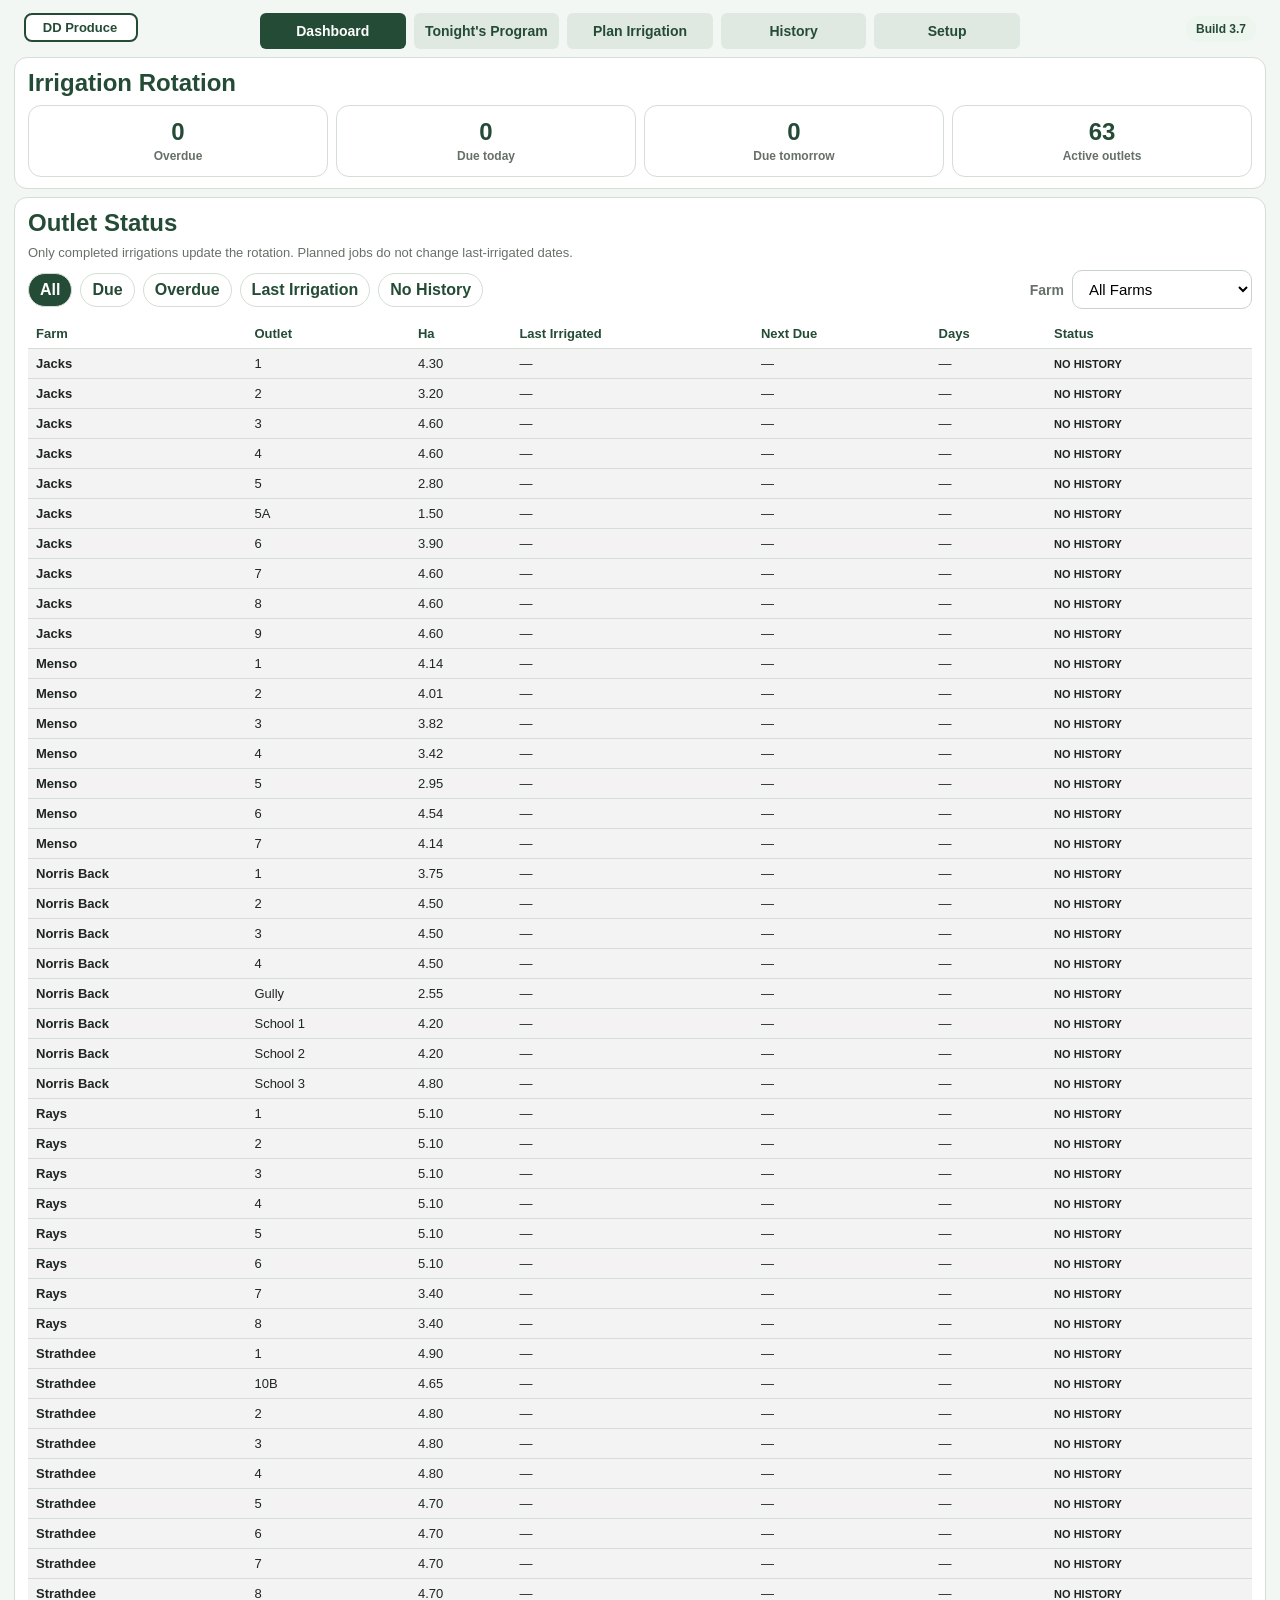
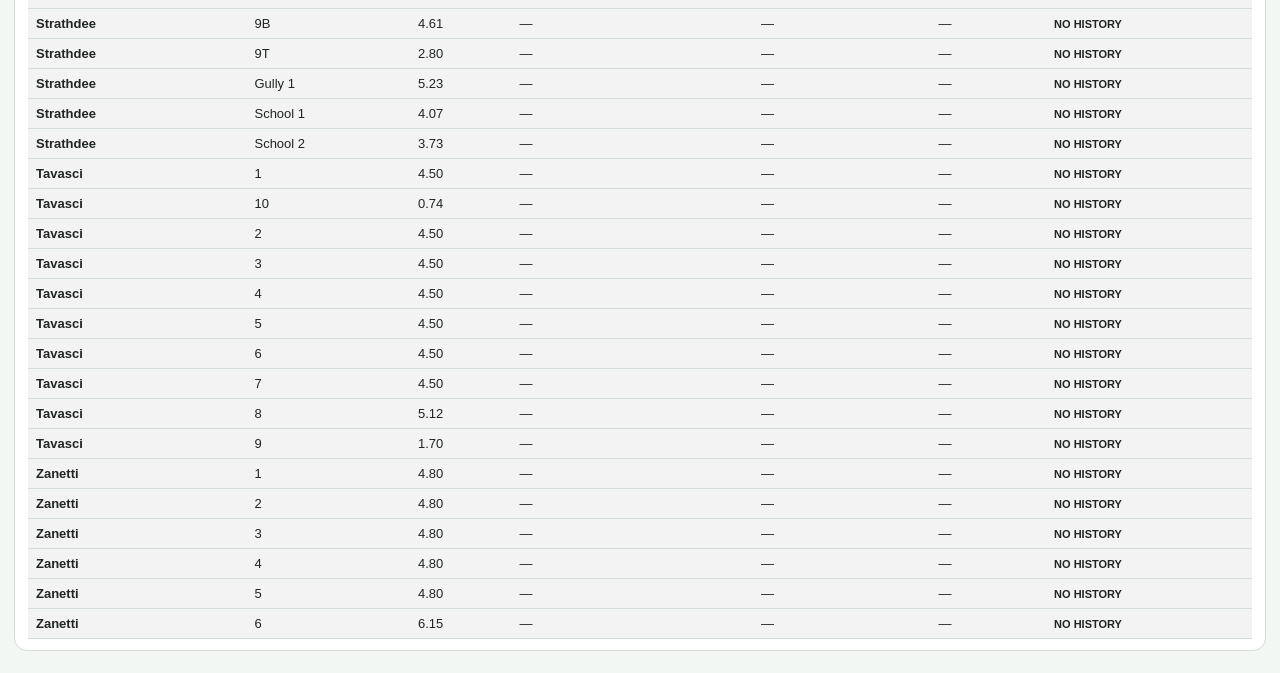
==== index.html @ 5bd76f07 "Add files via upload" ====
<!doctype html>
<html lang="en">
<head>
<!-- UI Branding Polish — Pass 1 -->
<meta charset="utf-8">
<meta name="viewport" content="width=device-width,initial-scale=1,viewport-fit=cover">
<meta name="theme-color" content="#244B35">
<title>Irrigation & Fertigation Planner</title>
<link rel="stylesheet" href="styles.css?v=3.7">


<style id="rapidIntegrationBuild1">
#new.rapidIntegrationPage > :not(.rapidIntegrationShell){display:none!important}
.rapidIntegrationShell{display:block!important}
.rapidIntegrationHead{display:flex;justify-content:space-between;align-items:center;gap:12px;margin:0 0 10px;padding:12px 16px;background:#fff;border:1px solid #d7e1da;border-radius:14px}
.rapidIntegrationHead h2{margin:0;color:#244b35}.rapidIntegrationHead p{margin:3px 0 0;color:#66766d;font-size:13px}.rapidIntegrationHead span{white-space:nowrap;background:#edf5ef;color:#244b35;border-radius:999px;padding:7px 10px;font-size:12px;font-weight:800}
.rapidPlannerFrame{display:block;width:100%;height:1800px;border:0;border-radius:14px;background:#f5f7f5}
@media(max-width:700px){.rapidIntegrationHead{align-items:flex-start;flex-direction:column}.rapidPlannerFrame{height:2200px}}
</style>
</head>
<body>
<div class="app">
<section class="hero"><div class="heroBrand"><div class="brandLogoSlot" aria-label="DD Produce branding"><span>DD Produce</span></div><div class="heroCopy"><h1>Irrigation & Fertigation Planner</h1><p>Plan irrigation and fertigation, calculate whole-minute injector runtimes and linked preflows, prepare mixed fertilizer vats, then enter the program into AquaLink.</p></div></div><div class="headerTools"><div class="headerBuildBadge">Build 3.7</div></div><div class="status"><span id="network" class="pill on">● Online</span><span class="pill local">Plans and records save locally first</span></div></section>
<nav class="tabs"><button class="active" data-page="dashboard">Dashboard</button><button data-page="tonight">Tonight's Program</button><button data-page="new">Plan Irrigation</button><button data-page="history">History</button><button data-page="setup">Setup</button></nav>

<section id="dashboard" class="page active"><div class="card"><h2>Irrigation Rotation</h2><div id="stats" class="stats"></div></div><div class="card"><h2>Outlet Status</h2><div class="muted" style="margin-bottom:10px">Only completed irrigations update the rotation. Planned jobs do not change last-irrigated dates.</div><div class="statusFilterBar"><div class="statusFilters" id="statusFilters"><button data-filter="all" class="active">All</button><button data-filter="due">Due</button><button data-filter="overdue">Overdue</button><button data-filter="last">Last Irrigation</button><button data-filter="none">No History</button></div><div class="farmFilter"><label for="statusFarmFilter">Farm</label><select id="statusFarmFilter"><option value="all">All Farms</option></select></div></div><div class="compactWrap"><table class="compactTable"><thead id="statusHead"><tr><th>Farm</th><th>Outlet</th><th>Ha</th><th>Last Irrigated</th><th>Next Due</th><th>Days</th><th>Status</th></tr></thead><tbody id="statusBody"></tbody></table></div></div></section>

<section id="tonight" class="page"><div class="card"><div class="planHeader"><div><h2>Night Irrigation Plan</h2><div class="muted">The first job defaults to 6:00 PM. Later jobs on the same pump system are suggested after the previous job finishes.</div></div><div><label>Night plan date</label><input id="planViewDate" type="date"></div></div></div>
<div class="card">
  <h2>Night Programs</h2>
  <div class="muted">Jobs saved as part of the same farm program are grouped here in the order you planned them.</div>
  <div id="programList" class="programList"></div>
</div>
<div class="card"><h2>Injection Product / Vat Summary</h2><div id="fertSummary" class="fertSummary"></div></div><div class="card fieldInstructionsCard"><div class="fieldInstructionsHead"><div><h2>Field Staff Fertilizer Instructions</h2><p class="muted">Simple product quantities for mixing and pump-site preparation. Copy and paste into a text message.</p></div><button id="copyFieldInstructions" class="primary">Copy Fertilizer Instructions</button></div><pre id="fieldInstructionsText" class="fieldInstructionsText"></pre></div><div class="card"><h2>AquaLink Programming View</h2><p class="muted">Copy each job into AquaLink. Injectors are shown in the sequence selected for that job, with the final whole-minute Runtime and Preflow values.</p><div class="btns"><button id="copyProgram" class="secondary">Copy Programming Summary</button><button id="viewProgramTime" class="primary">View by Time</button><button id="viewProgramFarm" class="secondary">View by Farm</button></div><div id="programBody"></div></div><div class="card"><h2>Planned Jobs</h2><div id="planCards" class="planCards"></div></div></section>

<section id="new" class="page rapidIntegrationPage">
<div class="rapidIntegrationShell">
  <iframe class="rapidPlannerFrame" src="quick-planner.html?v=3.7" title="Rapid Planner"></iframe>
</div>
<div class="programBanner" id="programBanner">
  <div class="programTop">
    <div>
      <div class="programTitle">Night Irrigation & Fertigation Program <span class="testBadge">TEST</span></div>
      <div class="programMeta" id="programStatusText">Build the irrigation and fertigation jobs first, then save the whole program to Tonight's Program.</div>
    </div>
    <span class="programPill" id="programStepPill">No active program</span>
  </div>

  <div class="grid" style="margin-top:10px">
    <div>
      <label>Program name</label>
      <input id="programName" placeholder="Example: Jacks Night Program">
    </div>
  </div>

  <div class="btns">
    <button type="button" id="startProgram">Start New Program</button>
    <button type="button" id="saveNightProgram" class="primary">Save Night Plan</button>
    <button type="button" id="cancelProgram" class="secondary">Cancel Program</button>
  </div>

  <div id="draftShiftList" class="draftShiftList"></div>
</div>
<div id="editBanner" class="editBanner">Editing an existing planned job. Save Changes updates the same job and does not affect rotation until Mark Complete.</div><div class="card newPlanCard"><h2 id="formTitle">New Irrigation Plan</h2><div class="grid jobBasicsGrid"><div><label>Night plan date</label><input id="nightDate" type="date"></div><div><label>Actual start date</label><input id="date" type="date"></div><div><label>Farm</label><select id="farm"></select></div><div class="durationField"><label>Irrigation duration</label><input id="duration" type="hidden" value="4"><div class="durationControl" aria-label="Irrigation duration"><button type="button" class="durationStep" data-duration-min="-30">−30</button><button type="button" class="durationStep" data-duration-min="-15">−15</button><select id="durationPicker" class="durationPicker" aria-label="Select irrigation duration"><option value="1">1:00</option><option value="1.25">1:15</option><option value="1.5">1:30</option><option value="1.75">1:45</option><option value="2">2:00</option><option value="2.25">2:15</option><option value="2.5">2:30</option><option value="2.75">2:45</option><option value="3">3:00</option><option value="3.25">3:15</option><option value="3.5">3:30</option><option value="3.75">3:45</option><option value="4" selected>4:00</option><option value="4.25">4:15</option><option value="4.5">4:30</option><option value="4.75">4:45</option><option value="5">5:00</option><option value="5.25">5:15</option><option value="5.5">5:30</option><option value="5.75">5:45</option><option value="6">6:00</option><option value="6.25">6:15</option><option value="6.5">6:30</option><option value="6.75">6:45</option><option value="7">7:00</option><option value="7.25">7:15</option><option value="7.5">7:30</option><option value="7.75">7:45</option><option value="8">8:00</option></select><button type="button" class="durationStep" data-duration-min="15">+15</button><button type="button" class="durationStep" data-duration-min="30">+30</button></div></div>
<div><label>Job type</label><select id="shiftMode"><option value="water">Water Only</option><option value="fertigation">Fertigation</option></select></div>
<div class="full"><label>Pumps selected for this job</label><div class="inlineField"><input id="shiftPumps" placeholder="Example: Jacks Field Pump, Jacks Shed Pump"><button type="button" class="secondary smallbtn" id="usePumpRule">Use saved pump rule</button></div><div class="fieldHelp">Enter the pumps exactly as you intend to select them in AquaLink. Water-only jobs may use multiple pumps.</div></div>
<div class="full"><label>Pump start time</label><div class="timePicker compactTimePicker"><input id="startTime" type="hidden"><button type="button" data-min="-60">−1 hr</button><button type="button" data-min="-15">−15</button><button type="button" id="useSuggested" class="suggest timeCentre"><span id="timeDisplay" class="timeDisplay">6:00 PM</span><span id="timeHint" class="timeHint">Suggested start</span></button><button type="button" data-min="15">+15</button><button type="button" data-min="60">+1 hr</button></div></div><div class="full card hidden compactVatWorkflow" id="vatRequirementCard">
  <div class="vatQuestionRow">
    <div><h2>Prepared Vat</h2><div class="fieldHelp">Prepare the vat first, then choose the outlets for each fertigation job below.</div></div>
    <div><label>Prepare a vat?</label><select id="vatRequired"><option value="no">No — direct injection</option><option value="yes">Yes — prepare a mixed vat</option></select></div>
  </div>
  <div id="preparedVatStatus" class="summary preparedVatCompact">No prepared vat selected.</div>
  <div id="vatPreparePanel" class="inlineVatMix hidden"><div class="inlineVatHead"><h3>Prepare Vat Mix</h3><div class="muted">Choose the product and every outlet this vat is being prepared for.</div></div>
    <div class="vatPrepareGrid"><div><label>Mixed product</label><select id="mixProduct"></select></div><div><label id="mixRateLabel">Rate (kg/ha)</label><input id="mixRate" type="number" min="0" step="0.1" value="40"></div><div><label>Vat volume (L)</label><input id="mixVolume" type="number" min="1" step="1" value="1500"></div><div><label>Vat name</label><input id="mixBatchName" placeholder="Example: Jacks Calcium Nitrate Vat"></div><div><label>Injector</label><select id="mixInjector"></select></div></div>
    <div class="vatOutletRow"><label>Outlets this vat is prepared for</label><div id="mixOutlets" class="mixOutlets"></div></div><div id="mixSummary" class="vatCalc"></div>
    <div class="btns"><button type="button" id="applyMixToShift" class="primary">Prepare This Vat</button></div>
  </div>
</div>
<div class="full jobOutletSection"><div id="jobOutletHeading" class="jobOutletHeading">Choose outlets to fertigate</div><div id="jobOutletHelp" class="fieldHelp jobOutletHelp">Select the outlets to include in this fertigation job.</div><div id="outlets" class="outlets"></div></div>
<div class="full shiftOptionBox">
  <label class="checkLine"><input id="useIndividualValveRuntimes" type="checkbox"> Use Individual Valve Runtimes</label>
  <div class="fieldHelp">Normally each selected outlet uses the full job runtime. Turn this on when AquaLink uses individual valve runtimes.</div>
  <div id="individualValveRuntimes" class="individualValveRuntimes hidden"></div>
</div>
<div class="full"><div class="areaActionRow"><div id="areaSummary" class="summary">Selected area: 0.00 ha</div><button type="button" id="savePlanNearOutlets" class="primary">Add Job to Program</button></div></div><div><label>Shared pump system</label><input id="pumpSystem" readonly></div><div><label>Required pumps from saved rule</label><input id="requiredPumps" readonly></div><div><label>Calculated finish</label><input id="finishDisplay" readonly></div><div><label>AquaLink set runtime</label><input id="setRuntimeDisplay" readonly></div><div class="full"><div class="note blue">Planned jobs do not update Last Irrigated. Only Mark Complete changes the rotation.</div></div></div></div>
<div class="hidden" id="fertigationTimingCard"><div id="fertTimingResult"></div></div>
<div id="waterOnlyInjectionNote" class="card waterOnlyInjectionCard hidden">
  <h2>Injection Programming</h2>
  <div class="irrigationOnlyNote"><strong>Water Only job:</strong> no fertilizer, vat, injector runtime or preflow information will be saved for this job.</div>
</div>


<div class="card" id="injectionProgrammingCard"><div class="injectionHeadingRow"><div><h2>Injection Programming</h2><div class="muted">AquaLink format — copy Runtime and Pre/FL directly.</div></div><button type="button" id="calculateFertTiming" class="secondary compactPreflowButton">Recalculate Pre/FL</button></div><div id="currentAquaSummary" class="currentAquaSummary"></div>
<details class="injectionEditDetails"><summary>Edit injection programming</summary><div class="irrigationModeBar"><div><div id="injectionModeText" class="modeText">Fertigation</div><div id="injectionMemoryText" class="muted">Last saved fertigation setup will be remembered for this farm.</div></div><button id="irrigationOnlyBtn" type="button" class="irrigationOnlyBtn">Irrigation Only</button></div><div id="irrigationOnlyNote" class="irrigationOnlyNote hidden">Irrigation only for this job — no fertilizer or injector programming will be saved. Your last saved fertigation setup remains remembered for the next irrigation.</div><div id="injectors" class="injectors"></div></details></div>
<div class="card compactJobActions"><label>Notes</label><textarea id="notes" placeholder="Optional notes — for example an AquaLink shift reference, product mixing note or irrigation detail."></textarea><div class="btns"><button id="savePlan" class="primary">Add Job to Program</button><button id="cancelEdit" class="secondary hidden">Cancel Edit</button><button id="clearForm" class="secondary">Clear Job</button></div></div>
<div class="card currentNightPanel" id="currentNightPanel">
  <div class="currentNightHead"><div><h2>Current Night Program</h2><div class="muted" id="currentNightMeta">Start a program to build tonight’s job list.</div></div><div class="currentNightProgramActions"><button type="button" id="cancelProgramBottom" class="secondary">Cancel Whole Program</button><button type="button" id="saveNightProgramBottom" class="primary">Finish &amp; Save Whole Program</button></div></div>
  <div id="currentNightProgramList" class="currentNightProgramList"><div class="empty">No jobs added yet.</div></div>
</div></section>

<section id="history" class="page"><div class="card">
<div class="historyHeader"><div><h2>Completed Irrigation History</h2><div class="muted">Filter the records you need, then tap Details for pumps and fertigation information.</div></div></div>
<div class="historyFilterBar">
 <div><label>Farm</label><select id="historyFarmFilter"><option value="all">All Farms</option></select></div>
 <div class="historyOutletFilter"><label>Outlets</label><details id="historyOutletPicker"><summary id="historyOutletSummary">All Outlets</summary><div id="historyOutletChoices" class="historyOutletChoices"></div></details></div>
 <div><label>Date</label><select id="historyDateFilter"><option value="all">All Dates</option><option value="today">Today</option><option value="7">Last 7 days</option><option value="30">Last 30 days</option><option value="custom">Custom range</option></select></div>
 <div><label>Type</label><select id="historyTypeFilter"><option value="all">All Types</option><option value="irrigation">Irrigation Only</option><option value="fertigation">Fertigation</option></select></div>
 <div><label>Product</label><select id="historyProductFilter"><option value="all">All Products</option></select></div>
 <div><label>Sort</label><select id="historySort"><option value="newest">Newest first</option><option value="oldest">Oldest first</option><option value="farm">Farm → Outlet</option><option value="outlet">Outlet → Date</option></select></div>
</div>
<div id="historyCustomDates" class="historyCustomDates hidden"><div><label>From</label><input id="historyDateFrom" type="date"></div><div><label>To</label><input id="historyDateTo" type="date"></div></div>
<div class="historyActionRow"><div id="historyCount" class="muted"></div><div class="btns"><button id="exportCsv" class="secondary">Export Spreadsheet CSV</button><button id="clearHistory" class="danger">Clear History</button></div></div>
<div class="history compactHistory"><table><thead><tr><th>Date</th><th>Start</th><th>Farm</th><th>Outlets</th><th>Ha</th><th>Runtime</th><th>Type</th><th></th></tr></thead><tbody id="historyBody"></tbody></table></div>
</div></section>

<section id="setup" class="page">
<div class="card"><h2>Injection Product Library</h2><p class="muted">Save how each product is applied. Products marked Prepared vat mix automatically appear in the Prepare Vat Mix product list. The preferred unit can be kg/ha or L/ha. Bag size is optional for kg/ha products such as Calcium Nitrate.</p><div class="libraryAdd"><div><label>Product name</label><input id="newProduct" placeholder="Example: Cal 40"></div><div><label>Application method</label><select id="newProductMethod"><option value="mixed">Prepared vat mix</option><option value="direct">Direct injection</option></select></div><div><label>Preferred unit</label><select id="newProductUnit"><option value="kg/ha">kg/ha</option><option value="L/ha">L/ha</option></select></div><button id="addProduct" class="secondary">Add Product</button></div><div id="productList" class="libraryList"></div></div>
<div class="card"><h2>Injector / Injection Point Setup</h2><p class="muted">Each site has four editable injection points. Keep the names that match AquaLink and enter the calibrated flow rate.</p><div id="injectorSetup"></div></div>
<div class="card"><h2>Pump Setup</h2><p class="muted">Save the pumps available at each farm. Mark the pump that has the fertilizer injection equipment. Fertigation jobs will automatically use the available pump marked for fertigation.</p><div class="ruleAdd"><div><label>Farm</label><select id="pumpSetupFarm"></select></div><div><label>Pump name</label><input id="newPumpName" placeholder="Example: Jacks Shed Pump"></div><div><label><input id="newPumpFertigation" type="checkbox"> Has fertilizer injection equipment</label></div><button id="addPump" class="secondary">Add Pump</button></div><div id="pumpSetupList"></div></div>
<div class="card"><h2>Pump Rules</h2><p class="muted">Save the pump combination used for an exact outlet group. The planner will show the matching pumps in the AquaLink Programming View. These rules remain editable.</p><div class="ruleAdd"><div><label>Farm</label><select id="ruleFarm"></select></div><div><label>Outlets</label><input id="ruleOutlets" placeholder="Example: 1, 2, 3, 4"></div><div><label>Required pumps</label><input id="rulePumps" placeholder="Comma-separated pump names"></div><button id="addPumpRule" class="secondary">Add Rule</button></div><div id="pumpRuleList"></div></div>
<div class="card"><h2>Rotation Setup</h2><p class="muted">Set each outlet to Active Rotation, Temporarily Paused or Finished, and set its normal cycle in days.</p><div id="setupFarms"></div></div>
<div class="card"><h2>Shared Pump Systems</h2><p><strong>Rays / Zanetti / Tavasci</strong> — one interconnected shared pumping system.</p><p><strong>Norris Back / Norris School / Norris Gully</strong> — one shared pumping system.</p><p class="muted">Automatic start-time suggestions currently sequence jobs by these shared pump systems. Detailed pump-resource conflicts can be refined as more rules are collected.</p></div>
</section></div>


<script>
(function(){
  const page=document.getElementById('new');
  const grid=page && page.querySelector('.jobBasicsGrid');
  const banner=page && page.querySelector('.programBanner');
  if(!grid||!banner) return;
  const kids=Array.from(grid.children);
  const programField=banner.querySelector('.grid > div');
  const top=document.createElement('div'); top.className='compactTopRow';
  [kids[0],kids[1],kids[2],kids[4],programField].forEach(x=>x&&top.appendChild(x));
  grid.parentNode.insertBefore(top,grid);
  const work=document.createElement('div'); work.className='compactWorkbench';
  const left=document.createElement('div'); left.className='compactColumn compactOutlets';
  const mid=document.createElement('div'); mid.className='compactColumn compactTiming';
  const right=document.createElement('div'); right.className='compactColumn compactVatColumn';
  work.append(left,mid,right);
  grid.parentNode.insertBefore(work,grid.nextSibling);
  left.appendChild(kids[8]); left.appendChild(kids[10]);
  mid.insertAdjacentHTML('afterbegin','<h2>Irrigation timing</h2>');
  mid.appendChild(kids[3]);
  // Keep the existing working Pump start time control in the compact landscape timing column.
  mid.appendChild(kids[6]);
  kids[13].classList.add('finishCompact'); mid.appendChild(kids[13]);
  kids[5].classList.add('pumpCompact'); mid.appendChild(kids[5]);
  right.appendChild(kids[7]);
  const inj=document.getElementById('injectionProgrammingCard'); if(inj) right.appendChild(inj);
  // Keep the compact AquaLink summary in the right column, but move the
  // expandable editor itself to a full-width row beneath the workbench.
  const injectionEditor=inj&&inj.querySelector('.injectionEditDetails');
  if(injectionEditor){
    injectionEditor.classList.add('injectionEditorWide');
    work.insertAdjacentElement('afterend',injectionEditor);
  }
  [kids[9],kids[11],kids[12],kids[14],kids[15]].forEach(x=>{if(x){x.classList.add('compactHiddenMeta');grid.appendChild(x)}});
})();
</script>
<script src="app-core.js?v=build12"></script>
<script src="planning.js?v=build12"></script>
<script src="app-ui.js?v=build12"></script>
<script src="app-init.js?v=build12"></script>

<!-- UI Branding Polish — Pass 1 -->

<script>
/* Rapid Planner Integration Build 3.2 — live save handoff.
   The Rapid Planner runs in a same-origin iframe. After it writes the finished
   shifts to localStorage, refresh the full app's in-memory state and open
   Tonight's Program so the newly saved jobs appear immediately. */
window.addEventListener("message", function(event){
  if(event.origin !== window.location.origin) return;
  if(!event.data || event.data.type !== "rapidPlannerSaved") return;
  try {
    const fresh = JSON.parse(localStorage.getItem("irrigationFertigationPlannerV1") || "{}");
    if(fresh && typeof fresh === "object") {
      state = fresh;
      if(!Array.isArray(state.plans)) state.plans = [];
      if(!Array.isArray(state.records)) state.records = [];
      state.plans.forEach(p => migratePlan(p, state));
      state.records.forEach(p => migratePlan(p, state));
    }
    const nightDate = event.data.nightDate || (state.plans.length ? state.plans[state.plans.length-1].nightDate : "");
    if(nightDate && document.getElementById("planViewDate")) document.getElementById("planViewDate").value = nightDate;
    showPage("tonight");
  } catch(err) {
    console.error("Rapid Planner save handoff failed", err);
  }
});
</script>


</body>
</html>
---- styles.css ----
:root{--g:#244B35;--bg:#eef3ef;--card:#fff;--line:#d4ddd6;--muted:#667068;--ok:#e5f2e7;--soon:#fff2c9;--due:#fde4d1;--late:#f7dada;--soft:#edf4ef;--blue:#e8f0f7}
*{box-sizing:border-box}body{margin:0;background:var(--bg);color:#202522;font-family:-apple-system,BlinkMacSystemFont,"Segoe UI",Roboto,Arial,sans-serif}.app{max-width:1240px;margin:auto;padding:14px}
.hero{background:var(--g);color:#fff;padding:18px;border-radius:18px;margin-bottom:12px}.hero h1{margin:0 0 4px;font-size:28px}.hero p{margin:0;opacity:.9}.status{display:flex;gap:8px;flex-wrap:wrap;margin-top:12px}.pill{padding:7px 10px;border-radius:999px;font-size:13px;font-weight:800}.on{background:#e8f5ea;color:#225b31}.off{background:#fff0d8;color:#795000}.local{background:#eaf0eb;color:#35533d}
.tabs{display:grid;grid-template-columns:repeat(5,1fr);gap:8px;margin-bottom:12px}.tabs button{border:0;border-radius:12px;padding:12px 8px;background:#dfe9e1;color:var(--g);font-weight:900;font-size:15px}.tabs button.active{background:var(--g);color:#fff}.page{display:none}.page.active{display:block}.card{background:#fff;border:1px solid var(--line);border-radius:16px;padding:16px;margin-bottom:12px}.card h2,.card h3{margin:0 0 12px;color:var(--g)}
.grid{display:grid;grid-template-columns:1fr 1fr;gap:12px}.full{grid-column:1/-1}label{display:block;margin:0 0 6px;color:var(--muted);font-weight:800}input,select,textarea,button{font:inherit}input,select,textarea{width:100%;border:1px solid #c9d3cb;border-radius:12px;padding:12px;background:#fff;font-size:16px}textarea{min-height:85px;resize:vertical}.btns{display:flex;flex-wrap:wrap;gap:8px;margin-top:12px}.primary,.secondary,.danger,.smallbtn{border:0;border-radius:12px;padding:12px 15px;font-weight:900}.primary{background:var(--g);color:#fff}.secondary{background:#e3ece5;color:var(--g)}.danger{background:#f5dfdf;color:#7d2d2d}.smallbtn{padding:8px 10px;background:#e3ece5;color:var(--g)}
.outlets{display:grid;grid-template-columns:repeat(3,1fr);gap:8px}.outlet{display:flex;align-items:center;gap:8px;padding:10px;border:1px solid var(--line);border-radius:11px;background:#fafbfa}.outlet input{width:auto}.outlet small{display:block;color:var(--muted)}.summary{padding:12px;border-radius:12px;background:var(--soft);color:var(--g);font-weight:900}.note{padding:12px;border-radius:12px;background:#f5f6f5;border:1px dashed #aeb9b1}.blue{background:var(--blue)}
.timePicker{border:1px solid var(--line);border-radius:14px;padding:12px;background:#fafcfa}.timeDisplay{font-size:28px;font-weight:900;color:var(--g);text-align:center;margin-bottom:5px}.timeHint{text-align:center;color:var(--muted);font-size:12px;margin-bottom:10px}.timeButtons{display:grid;grid-template-columns:repeat(5,1fr);gap:7px}.timeButtons button{border:0;border-radius:10px;padding:10px 6px;background:#e3ece5;color:var(--g);font-weight:900}.timeButtons .suggest{background:var(--g);color:#fff}
.injectors{display:grid;grid-template-columns:repeat(2,1fr);gap:10px}.inj{border:1px solid var(--line);border-radius:14px;padding:12px}.inj h3{font-size:17px}.injFields{display:grid;grid-template-columns:1fr 1fr;gap:9px}.injFields .wide{grid-column:1/-1}.hidden{display:none!important}.injMeta{font-size:13px;color:var(--muted);margin:-2px 0 8px}.calc{margin-top:9px;padding:9px;border-radius:9px;background:var(--soft);color:var(--g);font-weight:900}.runtimeBox{background:#eef5fb;color:#31566f}.warnBox{background:#fff4d8;color:#6e5200}
.stats{display:grid;grid-template-columns:repeat(4,1fr);gap:8px}.stat{border:1px solid var(--line);border-radius:13px;padding:12px;text-align:center}.stat strong{display:block;font-size:24px;color:var(--g)}.stat span{font-size:12px;color:var(--muted);font-weight:800}.statusFilters{display:flex;gap:8px;flex-wrap:wrap;margin-bottom:10px}.statusFilters button{border:1px solid var(--line);background:#fff;border-radius:999px;padding:7px 11px;font-weight:800;color:var(--g)}.statusFilters button.active{background:var(--g);color:#fff}.compactWrap,.history{overflow:auto}.compactTable{width:100%;border-collapse:collapse;min-width:780px}.compactTable th,.compactTable td{padding:7px 8px;border-bottom:1px solid var(--line);font-size:13px;text-align:left;white-space:nowrap}.compactTable th{color:var(--g);position:sticky;top:0;background:#fff}.compactRow.ok{background:var(--ok)}.compactRow.soon{background:var(--soon)}.compactRow.due{background:var(--due)}.compactRow.late{background:var(--late)}.compactRow.none{background:#f2f3f2}.badge{font-size:11px;font-weight:900;text-transform:uppercase}
.history table,.planTable{width:100%;border-collapse:collapse;min-width:1350px}.history th,.history td,.planTable th,.planTable td{border-bottom:1px solid var(--line);padding:9px;text-align:left;font-size:13px;vertical-align:top}.history th,.planTable th{color:var(--g)}.setupFarm{border:1px solid var(--line);border-radius:12px;margin:8px 0;overflow:hidden}.setupFarm summary{padding:12px;background:#f4f7f4;color:var(--g);font-weight:900}.setupRows{padding:8px}.setupRow{display:grid;grid-template-columns:1.2fr .9fr .7fr;gap:8px;align-items:center;padding:7px 0;border-bottom:1px solid #edf0ed}.setupRow:last-child{border-bottom:0}.muted{color:var(--muted);font-size:13px}
.planHeader{display:grid;grid-template-columns:1fr auto;gap:10px;align-items:end}.planCards{display:grid;gap:10px}.planCard{border:1px solid var(--line);border-radius:14px;padding:14px;background:#fff}.planTop{display:grid;grid-template-columns:120px 1.2fr .9fr .8fr;gap:10px;align-items:center}.planTime{font-size:20px;font-weight:900;color:var(--g)}.planActions{display:flex;gap:7px;flex-wrap:wrap;margin-top:10px}
.planInjectWrap{overflow:auto;margin-top:10px;border:1px solid var(--line);border-radius:11px}
.planInjectTable{width:100%;border-collapse:collapse;min-width:650px;background:#fbfdfb}
.planInjectTable th,.planInjectTable td{padding:8px 10px;border-bottom:1px solid var(--line);text-align:left;font-size:13px;vertical-align:middle}
.planInjectTable th{color:var(--g);background:#f4f8f4;font-size:12px}
.planInjectTable tr:last-child td{border-bottom:0}
.planInjectorName{font-weight:900;color:var(--g);white-space:nowrap}
.planProduct{font-weight:800}
.planProductRate{font-size:11px;color:var(--muted);margin-top:2px}
.planAmount{font-weight:800;white-space:nowrap}
.planProgrammingValue{font-weight:900;color:var(--g);font-size:15px;white-space:nowrap}
.fertSummary{display:grid;grid-template-columns:repeat(4,1fr);gap:10px}.fertBox{border:1px solid var(--line);border-radius:12px;padding:12px}.fertBox h3{font-size:16px}.fertLine{padding:6px 0;border-bottom:1px solid #edf0ed}.fertLine:last-child{border-bottom:0}.empty{padding:18px;text-align:center;color:var(--muted);border:1px dashed var(--line);border-radius:12px}
.libraryAdd{display:grid;grid-template-columns:1.3fr 1fr .8fr auto;gap:8px;align-items:end}.libraryList{display:grid;gap:8px;margin-top:12px}.productRow{display:grid;grid-template-columns:1.3fr 1fr .8fr auto;gap:8px;align-items:end;border:1px solid var(--line);border-radius:12px;padding:10px;background:#fafcfa}.productName{font-weight:900;color:var(--g);padding:11px 2px}.productDelete{border:0;border-radius:10px;padding:11px 13px;background:#f5dfdf;color:#7d2d2d;font-weight:900}.productMethodHelp{grid-column:1/-1;font-size:12px;color:var(--muted);margin-top:-2px}
.batchBalanceBox{border:1px solid #c8d8cc;background:#f3f8f4;border-radius:11px;padding:10px 12px;font-size:13px;line-height:1.45;color:#405247}
.batchBalanceBox strong{color:var(--g)}
.batchBalanceBox.shortage{border-color:#d9aaaa;background:#fff1f1;color:#7b3030}
.batchBalanceBox.shortage strong{color:#7b3030}
.vatBuilderHead{display:flex;justify-content:space-between;gap:12px;align-items:flex-start;flex-wrap:wrap}
.testBadge{display:inline-block;background:#fff2c7;color:#6d5200;border:1px solid #e8d28a;border-radius:999px;padding:5px 9px;font-size:11px;font-weight:900;margin-left:8px;vertical-align:middle}
.vatGrid{display:grid;grid-template-columns:repeat(4,1fr);gap:8px;margin-top:10px}
.vatGrid>div:nth-child(-n+3){grid-column:span 1}
.vatJobs{display:grid;grid-template-columns:repeat(3,1fr);gap:6px;margin-top:7px}
.vatJob{display:flex;gap:7px;align-items:center;border:1px solid var(--line);border-radius:9px;padding:7px 9px;min-height:48px;background:#fbfdfb}
.vatJob input{margin-top:3px;transform:scale(1.15)}
.vatJob strong{color:var(--g)}
.vatJob small{display:block;color:var(--muted);margin-top:2px}
.vatCalc{margin-top:12px;border:1px solid #bfd4c4;background:#f2f8f3;border-radius:13px;padding:12px}
.vatCalcTop{display:grid;grid-template-columns:repeat(4,1fr);gap:8px;margin-bottom:10px}
.vatMetric{background:#fff;border:1px solid var(--line);border-radius:10px;padding:9px}
.vatMetric span{display:block;font-size:11px;color:var(--muted);margin-bottom:3px}
.vatMetric strong{font-size:17px;color:var(--g)}
.vatTableWrap{overflow:auto}
.vatTable{width:100%;border-collapse:collapse;min-width:820px}
.vatTable th,.vatTable td{padding:8px;border-bottom:1px solid var(--line);text-align:left;font-size:12px;vertical-align:top}
.vatTable th{color:var(--g);background:#edf5ef}
.vatTable tr:last-child td{border-bottom:0}
.vatAllocation{font-size:11px;color:var(--muted);margin-top:4px;line-height:1.4}
.vatWarning{margin-top:9px;padding:9px 10px;background:#fff3d9;border:1px solid #e8c978;border-radius:10px;color:#6f5200;font-size:12px;line-height:1.4}
.vatApplied{margin-top:9px;padding:9px 10px;background:#eaf5ed;border:1px solid #b9d5bf;border-radius:10px;color:#244b35;font-size:12px;font-weight:800}
.programBanner{border:1px solid #b9d1bf;background:#f2f8f3;border-radius:14px;padding:12px;margin-bottom:12px}
.programBanner.active{background:#e8f4ea;border-color:#94ba9c}
.programTop{display:flex;justify-content:space-between;gap:12px;align-items:flex-start;flex-wrap:wrap}
.programTitle{font-size:18px;font-weight:900;color:var(--g)}
.programMeta{font-size:12px;color:var(--muted);margin-top:4px}
.programPill{display:inline-block;background:var(--g);color:#fff;border-radius:999px;padding:6px 10px;font-size:11px;font-weight:900}
.programList{display:grid;gap:10px;margin-top:10px}
.programCard{border:1px solid var(--line);border-radius:13px;padding:11px;background:#fff}
.programCardHead{display:flex;justify-content:space-between;gap:10px;align-items:flex-start;flex-wrap:wrap}
.programSetRow{display:grid;grid-template-columns:75px 1fr 120px 120px;gap:10px;padding:8px 0;border-top:1px solid var(--line);align-items:start}
.programSetRow:first-child{border-top:0}
.programSetNo{font-weight:900;color:var(--g)}
.programSetInj{font-size:11px;color:var(--muted);margin-top:3px;line-height:1.4}
.phaseChooser{display:grid;grid-template-columns:1fr 1fr;gap:8px;margin-top:10px}
.phaseChoice{border:1px solid var(--line);border-radius:12px;padding:10px;background:#fff;cursor:pointer}
.phaseChoice input{margin-right:7px}
.phaseChoice strong{color:var(--g)}
.phaseHelp{font-size:11px;color:var(--muted);margin-top:3px;line-height:1.35}
.phaseBadge{display:inline-block;border-radius:999px;padding:4px 8px;font-size:10px;font-weight:900}
.phaseBadge.water{background:#e8f1fb;color:#24507d}
.phaseBadge.fert{background:#e8f4ea;color:#28583a}
.totalWaterBox{border:1px solid #c8d8cc;background:#f5f9f5;border-radius:11px;padding:10px;margin-top:9px;font-size:12px;line-height:1.45}
@media(max-width:620px){.phaseChooser{grid-template-columns:1fr}}
@media(max-width:760px){.programSetRow{grid-template-columns:70px 1fr 100px}.programSetRow>div:last-child{grid-column:2/-1}}

@media(max-width:900px){.vatGrid{grid-template-columns:1fr 1fr}.vatJobs{grid-template-columns:1fr}.vatCalcTop{grid-template-columns:1fr 1fr}}
@media(max-width:620px){.vatGrid{grid-template-columns:1fr}.vatCalcTop{grid-template-columns:1fr 1fr}}

.injectorSetupRow{display:grid;grid-template-columns:1.4fr .8fr .8fr;gap:10px;align-items:end;padding:10px 0;border-bottom:1px solid var(--line)}.injectorSetupRow:last-child{border-bottom:0}.editBanner{display:none;margin-bottom:12px;padding:12px;border-radius:12px;background:#fff2c9;border:1px solid #e3ca7a;color:#5e4a00;font-weight:800}.editBanner.show{display:block}.batchTag,.pumpTag,.flushTag{display:inline-block;padding:4px 8px;border-radius:999px;font-size:12px;font-weight:800;margin:2px 4px 2px 0}.batchTag{background:#e8f0f7;color:#2f5069}.pumpTag{background:#e9f2e8;color:#31583a}.flushTag{background:#e7eff8;color:#2b5373}.ruleAdd{display:grid;grid-template-columns:1fr 1fr 1.3fr auto;gap:8px;align-items:end}.ruleRow{display:grid;grid-template-columns:.9fr 1fr 1.7fr auto;gap:8px;align-items:center;padding:9px 0;border-bottom:1px solid var(--line)}.injHead{display:flex;justify-content:space-between;gap:8px;align-items:center;margin-bottom:8px}.injHead h3{margin:0}.seqBtns{display:flex;gap:6px}.seqBtns button{border:0;border-radius:9px;padding:7px 10px;background:#e3ece5;color:var(--g);font-weight:900}.runtimeHelp,.preflowHelp{margin-top:5px;font-size:12px;color:var(--muted)}.runtimeRow{display:grid;grid-template-columns:1fr auto;gap:8px;align-items:end}.runtimeRow button{white-space:nowrap}.aquaJob{border:1px solid var(--line);border-radius:14px;padding:14px;margin:10px 0;background:#fff}.aquaJobTop{display:grid;grid-template-columns:120px 1.4fr .7fr 1fr;gap:10px;align-items:start;margin-bottom:10px}.aquaInjectTable{width:100%;border-collapse:collapse;min-width:520px}.aquaInjectTable th,.aquaInjectTable td{padding:9px;border-bottom:1px solid var(--line);text-align:left}.aquaInjectTable th{color:var(--g);background:#f7faf7}.aquaInjectTable td:nth-child(2),.aquaInjectTable td:nth-child(3){font-size:18px;font-weight:900;color:var(--g)}.farmBulkBtns{display:flex;gap:8px;flex-wrap:wrap;padding:10px 8px 4px}.farmBulkBtns button{border:0;border-radius:10px;padding:9px 11px;font-weight:900}.finishAll{background:#f5dfdf;color:#7d2d2d}.activateAll{background:#e3ece5;color:var(--g)}.irrigationModeBar{display:flex;gap:10px;align-items:center;justify-content:space-between;flex-wrap:wrap;padding:11px 12px;margin:10px 0 12px;border:1px solid var(--line);border-radius:12px;background:#f7faf7}.irrigationModeBar .modeText{font-weight:900;color:var(--g)}.irrigationOnlyBtn{border:0;border-radius:11px;padding:10px 13px;background:#e8f0f7;color:#2d526d;font-weight:900}.irrigationOnlyBtn.active{background:var(--g);color:#fff}.irrigationOnlyNote{padding:14px;border-radius:12px;background:#eef5fb;color:#31566f;font-weight:800;margin-bottom:10px}
@media(max-width:900px){.grid{grid-template-columns:1fr}.full{grid-column:auto}.injectors,.fertSummary{grid-template-columns:1fr}.outlets{grid-template-columns:1fr 1fr}.stats{grid-template-columns:1fr 1fr}.planTop,.aquaJobTop{grid-template-columns:1fr 1fr}.ruleAdd,.ruleRow{grid-template-columns:1fr}.timeButtons{grid-template-columns:repeat(3,1fr)}}
@media(max-width:620px){.tabs{grid-template-columns:1fr 1fr}.outlets,.stats,.planTop,.injFields,.libraryAdd,.productRow{grid-template-columns:1fr}.injFields .wide{grid-column:auto}.hero h1{font-size:23px}.timeButtons{grid-template-columns:1fr 1fr}.injectorSetupRow{grid-template-columns:1fr}}

.draftShiftList{display:grid;gap:8px;margin-top:12px}
.draftShiftCard{border:1px solid #c8d8cc;background:#fff;border-radius:12px;padding:10px}
.draftShiftTop{display:grid;grid-template-columns:90px 1fr 130px 130px;gap:10px;align-items:start}
.draftShiftNumber{font-size:16px;font-weight:900;color:var(--g)}
.draftShiftActions{display:flex;gap:6px;flex-wrap:wrap;margin-top:8px}
.inlineField{display:flex;gap:8px;align-items:center}
.inlineField input{flex:1}
.fieldHelp{font-size:11px;color:var(--muted);margin-top:5px;line-height:1.4}
.shiftOptionBox{border:1px solid var(--line);border-radius:12px;padding:10px;background:#fafcfa}
.checkLine{display:flex;gap:8px;align-items:center;font-weight:800}
.checkLine input{width:auto}
.individualValveRuntimes{display:grid;grid-template-columns:repeat(3,minmax(0,1fr));gap:8px;margin-top:10px}
.valveRuntime{border:1px solid var(--line);border-radius:10px;padding:8px;background:#fff}
.valveRuntime label{margin:0 0 5px}
#fertigationTimingCard.waterMode{opacity:.6}
@media(max-width:760px){
  .draftShiftTop{grid-template-columns:80px 1fr 100px}
  .draftShiftTop>div:last-child{grid-column:2/-1}
  .individualValveRuntimes{grid-template-columns:1fr 1fr}
  .inlineField{align-items:stretch;flex-direction:column}
}

.waterOnlyInjectionCard{background:#f4f8f4}
.waterOnlyInjectionCard .irrigationOnlyNote{display:block;margin:0}

.inlineVatMix{border:1px solid #bfd3c4;background:#f7fbf7;border-radius:13px;padding:12px;margin:10px 0 14px}
.inlineVatHead h3{margin:0 0 3px;color:var(--g)}
.mixOutlets{display:grid;grid-template-columns:repeat(5,minmax(0,1fr));gap:7px;margin-top:6px}
.pumpSetupRow{display:grid;grid-template-columns:1.5fr .7fr 1fr auto;gap:10px;align-items:end;border-top:1px solid var(--line);padding:10px 0}
.shuttleCapacityWrap{min-width:120px}
@media(max-width:800px){.mixOutlets{grid-template-columns:repeat(3,minmax(0,1fr))}.pumpSetupRow{grid-template-columns:1fr 1fr}.pumpSetupRow button{grid-column:2}}

/* Prepare-vat-first workflow */
#vatRequirementCard .summary{align-self:end}
#vatPreparePanel{border:2px solid #d7e7dc;padding:14px;border-radius:14px;background:#f7fbf8}
#preparedVatStatus{min-height:58px}

.farmProgramHeading{font-size:1.35rem;font-weight:800;margin:22px 0 8px;padding:10px 12px;border-bottom:2px solid #d7e7dc;color:#294f38}
.vatRinseTag{display:inline-block;margin-top:4px;padding:3px 7px;border-radius:999px;background:#edf5ef;font-size:.82rem;font-weight:700;color:#294f38}

/* Compact UI development — pass 1
   Layout-only changes. No irrigation/fertigation calculation logic is changed. */
@media (min-width: 901px){
  .app{max-width:1440px;padding:8px 12px}
  .hero{padding:11px 14px;border-radius:14px;margin-bottom:8px}
  .hero h1{font-size:23px}
  .status{margin-top:7px}
  .pill{padding:5px 8px;font-size:11px}

  .tabs{gap:6px;margin-bottom:8px}
  .tabs button{padding:9px 7px;border-radius:10px;font-size:14px}

  .card{padding:11px 13px;border-radius:13px;margin-bottom:8px}
  .card h2,.card h3{margin-bottom:8px}
  .grid{gap:8px 10px}
  label{margin-bottom:4px;font-size:14px}
  input,select,textarea{padding:9px 10px;border-radius:10px;font-size:15px}
  textarea{min-height:62px}
  .btns{gap:6px;margin-top:8px}
  .primary,.secondary,.danger{padding:9px 12px;border-radius:10px}
  .smallbtn{padding:6px 9px}

  .programBanner{padding:9px 11px;margin-bottom:8px;border-radius:12px}
  .programTitle{font-size:17px}
  .programMeta{margin-top:2px}
  .programList{gap:7px;margin-top:7px}
  .programCard{padding:8px 10px}

  .timePicker{padding:8px 10px;border-radius:11px}
  .timeDisplay{font-size:24px;margin-bottom:2px}
  .timeHint{margin-bottom:6px}
  .timeButtons{gap:5px}
  .timeButtons button{padding:7px 5px}

  .outlets{grid-template-columns:repeat(5,minmax(0,1fr));gap:6px}
  .outlet{padding:7px 8px;border-radius:9px}
  .summary,.note{padding:9px 10px;border-radius:10px}

  .inlineVatMix{padding:9px 10px;margin:7px 0 9px;border-radius:11px}
  #vatPreparePanel{padding:10px;border-radius:11px}
  #preparedVatStatus{min-height:42px}
  .mixOutlets{gap:5px;margin-top:4px}
  .vatGrid{gap:7px;margin-top:8px}
  .vatCalc{margin-top:8px;padding:9px 10px}
  .vatCalcTop{gap:6px;margin-bottom:6px}
  .vatMetric{padding:6px 8px}
  .vatMetric strong{font-size:15px}

  .injectors{gap:7px}
  .inj{padding:8px 10px;border-radius:11px}
  .inj h3{font-size:16px}
  .injHead{margin-bottom:5px}
  .injMeta{font-size:12px;margin:-1px 0 5px}
  .injFields{gap:6px 8px}
  .seqBtns{gap:4px}
  .seqBtns button{padding:5px 8px;border-radius:8px;font-size:13px}
  .calc{margin-top:6px;padding:7px 8px}
  .runtimeHelp,.preflowHelp,.fieldHelp{margin-top:3px;font-size:11px;line-height:1.25}
  .runtimeRow{gap:6px}

  .irrigationModeBar{padding:8px 10px;margin:7px 0 8px}
  .irrigationOnlyNote{padding:9px 10px;margin-bottom:7px}
  .individualValveRuntimes{gap:6px;margin-top:7px}
  .valveRuntime{padding:6px 7px}

  .draftShiftList{gap:6px;margin-top:8px}
  .draftShiftCard{padding:7px 9px}
  .draftShiftActions{margin-top:5px}
}


/* Compact UI development — pass 2
   Structural layout only; calculations remain unchanged. */
@media (min-width: 901px){
  /* One-row start-time control */
  .compactTimePicker{display:grid;grid-template-columns:.72fr .72fr 1.35fr .72fr .72fr;gap:6px;align-items:stretch;padding:6px}
  .compactTimePicker>button{border:0;border-radius:9px;padding:6px 8px;background:#e3ece5;color:var(--g);font-weight:900;min-height:48px}
  .compactTimePicker .timeCentre{background:var(--g);color:#fff;display:flex;flex-direction:column;justify-content:center;align-items:center}
  .compactTimePicker .timeDisplay{font-size:20px;line-height:1.05;color:inherit;margin:0}
  .compactTimePicker .timeHint{font-size:10px;line-height:1.1;color:inherit;opacity:.82;margin:3px 0 0}

  /* Reduce height of the options/summary area under outlets */
  .shiftOptionBox{padding:7px 9px}
  .shiftOptionBox .fieldHelp{display:inline;margin-left:8px}
  #areaSummary{padding:7px 9px}
  #pumpSystem,#requiredPumps,#finishDisplay,#setRuntimeDisplay{padding-top:7px;padding-bottom:7px}

  /* Timing is now one compact row */
  .compactTimingCard{display:grid;grid-template-columns:minmax(280px,1fr) auto minmax(260px,1fr);gap:10px;align-items:center;padding:8px 12px}
  .compactTimingCard h2{font-size:18px;margin:0 0 2px}
  .compactTimingCard p{margin:0;font-size:11px;line-height:1.2}
  .compactTimingCard .secondary{padding:8px 11px;white-space:nowrap}
  .compactTimingResult{margin:0;font-size:11px}

  /* Denser injector programming while retaining readable touch targets */
  .injFields{grid-template-columns:1fr 1fr 1fr 1fr;gap:6px 8px}
  .injFields .wide{grid-column:span 2}
  .injFields .batchBalanceBox.wide{grid-column:1/-1}
  .injFields .activeFields.wide{grid-column:span 2}
  .inj input,.inj select{padding:7px 8px}
  .inj label{font-size:12px;margin-bottom:3px}
  .inj .productMethodHelp{font-size:10px;line-height:1.15}
  .batchBalanceBox{padding:7px 9px;line-height:1.3}
  .runtimeRow{grid-template-columns:1fr auto}
}


/* Compact UI development — pass 3
   Dense iPad/desktop layout. Visual/layout changes only. */
@media (min-width: 901px){
  /* Program header: remove unused vertical space while keeping controls touch-friendly */
  .programBanner{padding:7px 10px;margin-bottom:7px}
  .programTop{align-items:center}
  .programTitle{font-size:16px;line-height:1.1}
  .programMeta{font-size:11px;line-height:1.2;margin-top:2px}
  .programPill{padding:4px 8px;font-size:10px}
  .programBanner>.grid{display:block!important;margin-top:6px!important}
  .programBanner>.grid>div{display:grid;grid-template-columns:105px minmax(260px,680px);gap:8px;align-items:center}
  .programBanner>.grid label{margin:0}
  .programBanner>.grid input{height:38px;padding:6px 9px}
  .programBanner>.btns{margin-top:6px}
  .programBanner>.btns button{padding:7px 11px}
  .programCard{padding:6px 9px}
  .draftShiftList{margin-top:6px}

  /* New-plan heading and five essential job fields in one row */
  .newPlanCard{padding:9px 12px}
  .newPlanCard>h2{font-size:20px;line-height:1.1;margin:0 0 7px}
  .jobBasicsGrid{grid-template-columns:1.05fr 1.05fr .95fr .72fr .85fr;gap:7px 9px;align-items:end}
  .jobBasicsGrid>div{min-width:0}
  .jobBasicsGrid>div:nth-child(1){grid-column:1}
  .jobBasicsGrid>div:nth-child(2){grid-column:2}
  .jobBasicsGrid>div:nth-child(3){grid-column:3}
  .jobBasicsGrid>div:nth-child(4){grid-column:4}
  .jobBasicsGrid>div:nth-child(5){grid-column:5}
  .jobBasicsGrid>.full{grid-column:1/-1}
  .jobBasicsGrid label{font-size:12px;line-height:1.05;margin-bottom:3px}
  .jobBasicsGrid input,.jobBasicsGrid select{height:38px;padding:6px 9px;font-size:14px}

  /* Pump selector stays one slim line */
  .jobBasicsGrid>div:nth-child(6){margin-top:0}
  .jobBasicsGrid>div:nth-child(6) .inlineField{display:grid;grid-template-columns:1fr auto;gap:7px}
  .jobBasicsGrid>div:nth-child(6) .smallbtn{height:38px;padding:6px 10px}
  .jobBasicsGrid>div:nth-child(6) .fieldHelp{font-size:10px;margin-top:2px}

  /* Start time: short control strip instead of a card */
  .compactTimePicker{height:44px;padding:3px;gap:4px;border-radius:9px}
  .compactTimePicker>button{min-height:36px;height:36px;padding:3px 7px;border-radius:7px}
  .compactTimePicker .timeDisplay{font-size:18px}
  .compactTimePicker .timeHint{font-size:9px;margin-top:1px;white-space:nowrap}

  /* Outlet section and summary area */
  .jobBasicsGrid>div:nth-child(8) label{margin-bottom:3px}
  .outlets{gap:4px}
  .outlet{padding:5px 7px;min-height:46px}
  .shiftOptionBox{padding:5px 8px}
  .shiftOptionBox .fieldHelp{font-size:10px}
  #areaSummary{padding:5px 8px}

  /* Four informational fields become one compact row */
  .jobBasicsGrid>div:nth-child(11),
  .jobBasicsGrid>div:nth-child(12),
  .jobBasicsGrid>div:nth-child(13),
  .jobBasicsGrid>div:nth-child(14){grid-column:auto}
  .jobBasicsGrid>div:nth-child(11){grid-column:1/3}
  .jobBasicsGrid>div:nth-child(12){grid-column:3/5}
  .jobBasicsGrid>div:nth-child(13){grid-column:5}
  .jobBasicsGrid>div:nth-child(14){grid-column:1/2}
  #pumpSystem,#requiredPumps,#finishDisplay,#setRuntimeDisplay{height:34px;padding:5px 8px;font-size:12px}
  .jobBasicsGrid>div:nth-child(15){margin-top:-2px}
  .jobBasicsGrid>div:nth-child(15) .note{padding:5px 8px;font-size:10px;line-height:1.2}

  /* Fertigation timing strip */
  .compactTimingCard{padding:6px 10px;margin-bottom:7px;grid-template-columns:minmax(230px,.9fr) auto minmax(250px,1fr)}
  .compactTimingCard h2{font-size:16px}
  .compactTimingCard .secondary{padding:6px 9px}
}

/* Keep the five-field row responsive on narrower tablets/portrait. */
@media (min-width: 901px) and (max-width: 1150px){
  .jobBasicsGrid{grid-template-columns:1fr 1fr 1fr}
  .jobBasicsGrid>div:nth-child(1){grid-column:1}
  .jobBasicsGrid>div:nth-child(2){grid-column:2}
  .jobBasicsGrid>div:nth-child(3){grid-column:3}
  .jobBasicsGrid>div:nth-child(4){grid-column:1}
  .jobBasicsGrid>div:nth-child(5){grid-column:2}
  .jobBasicsGrid>.full{grid-column:1/-1}
  .jobBasicsGrid>div:nth-child(11),.jobBasicsGrid>div:nth-child(12),.jobBasicsGrid>div:nth-child(13),.jobBasicsGrid>div:nth-child(14){grid-column:auto}
}

/* Compact UI development — pass 4: guided vat workflow + AquaLink live summary */
.compactVatWorkflow{padding:9px 11px;margin:2px 0 5px;border-color:#bfd6c7}
.vatQuestionRow{display:grid;grid-template-columns:minmax(240px,1fr) minmax(260px,.8fr);gap:10px;align-items:end}
.vatQuestionRow h2{font-size:17px;margin:0 0 2px}
.vatQuestionRow label{font-size:11px;margin-bottom:2px}
.vatQuestionRow select{height:36px;padding:5px 8px}
.preparedVatCompact{margin-top:6px;padding:7px 9px;line-height:1.25}
.vatStatusTitle{display:flex;justify-content:space-between;gap:12px;align-items:center;font-size:14px}
.vatStatusTitle>span{font-weight:700;white-space:nowrap}
.vatStatusLine{margin-top:3px;font-size:12px}
.vatLabel{color:#607064}
.vatStill{font-size:13px;background:#fff8d8;border-radius:6px;padding:4px 6px;margin-left:-2px;margin-right:-2px}
.vatDone{color:#356347}
.inlineVatMix{margin-top:7px;padding-top:7px;border-top:1px solid #d8e4dc}
.inlineVatHead{display:flex;justify-content:space-between;align-items:baseline;gap:12px;margin-bottom:5px}
.inlineVatHead h3{font-size:15px;margin:0}
.inlineVatHead .muted{font-size:10px}
.vatPrepareGrid{display:grid;grid-template-columns:1.2fr .65fr .7fr 1.35fr 1fr;gap:6px 8px;align-items:end}
.vatPrepareGrid label,.vatOutletRow label{font-size:11px;margin-bottom:2px}
.vatPrepareGrid input,.vatPrepareGrid select{height:35px;padding:5px 7px}
.vatOutletRow{margin-top:6px}
.compactVatWorkflow .mixOutlets{gap:4px}
.compactVatWorkflow .mixOutlet{padding:4px 6px;min-height:42px}
.compactVatWorkflow .vatCalc{padding:5px 8px;margin-top:5px;font-size:11px}
.compactVatWorkflow .btns{margin-top:5px}
.compactVatWorkflow .btns button{padding:6px 10px}

.injectionHeadingRow{display:flex;justify-content:space-between;align-items:baseline;gap:12px;margin-bottom:5px}
.injectionHeadingRow h2{margin:0;font-size:18px}
.currentAquaSummary{margin:0}
.currentAquaTable{width:100%;border-collapse:collapse;font-size:13px}
.currentAquaTable th{padding:5px 8px;text-align:left;background:#eef4f0;border-bottom:1px solid #ccd9d0;font-size:11px;text-transform:uppercase;letter-spacing:.03em}
.currentAquaTable td{padding:6px 8px;border-bottom:1px solid #e2e9e4;vertical-align:top}
.currentAquaTable th:nth-child(2),.currentAquaTable th:nth-child(3),.currentAquaTable td:nth-child(2),.currentAquaTable td:nth-child(3){width:110px;text-align:center}
.currentAquaTable td:nth-child(2) strong,.currentAquaTable td:nth-child(3) strong{font-size:17px}
.aquaSub{font-size:10px;color:#68756c;margin-top:1px;font-weight:400}
.injectionEditDetails{margin-top:5px;border-top:1px solid #dce5df;padding-top:4px}
.injectionEditDetails>summary{cursor:pointer;font-size:12px;font-weight:700;color:#315c43;padding:5px 2px;user-select:none}
.injectionEditDetails[open]>summary{margin-bottom:5px}

@media (max-width:900px){
 .vatQuestionRow{grid-template-columns:1fr}
 .vatPrepareGrid{grid-template-columns:1fr 1fr}
 .vatPrepareGrid>div:nth-child(4){grid-column:1/-1}
 .vatStatusTitle{align-items:flex-start;flex-direction:column;gap:2px}
}


/* Compact UI development — pass 5: more information, less scrolling */
@media (min-width:901px){
  /* Outlet cards: same footprint, easier to read at a glance */
  .outlet{min-height:52px;padding:6px 9px;gap:9px}
  .outlet strong,.outlet>span:first-of-type{font-size:15px;line-height:1.05}
  .outlet small{font-size:12px;line-height:1.05;margin-top:2px;font-weight:700}
  .mixOutlet{font-size:14px;line-height:1.05}
  .mixOutlet small{font-size:11px;font-weight:700}

  /* Turn the lower job information into a compact dashboard strip */
  .shiftOptionBox{padding:6px 9px!important;min-height:0}
  .shiftOptionBox .fieldHelp{font-size:10px;line-height:1.15;margin-top:2px}
  .jobBasicsGrid #areaSummary{height:34px;padding:6px 9px;display:flex;align-items:center;font-size:14px}
  #pumpSystem,#requiredPumps,#finishDisplay,#setRuntimeDisplay{height:34px;padding:5px 8px;font-size:13px}

  /* Prepared vat stays high in the workflow but occupies less height. */
  .compactVatWorkflow{padding:7px 9px}
  .preparedVatCompact{min-height:0!important;padding:6px 8px}
  .vatStatusTitle{font-size:13px}
  .vatStatusLine{font-size:11px;margin-top:2px}
  .vatStill{font-size:12px;padding:3px 5px}
  .compactVatWorkflow .mixOutlet{min-height:38px;padding:3px 6px}
  .compactVatWorkflow .vatCalcTop{gap:5px}
  .compactVatWorkflow .vatMetric{padding:5px 7px}
  .compactVatWorkflow .vatMetric span{font-size:9px}
  .compactVatWorkflow .vatMetric strong{font-size:13px}

  /* Injection programming is now the one AquaLink-focused section. */
  #injectionProgrammingCard{padding:9px 11px}
  .injectionHeadingRow{margin-bottom:4px}
  .injectionHeadingRow>div:first-child{display:flex;align-items:baseline;gap:10px;flex-wrap:wrap}
  .compactPreflowButton{padding:5px 9px;font-size:11px;white-space:nowrap}
  .currentAquaTable th{padding:4px 7px;font-size:10px}
  .currentAquaTable td{padding:4px 7px;line-height:1.12}
  .currentAquaTable td:nth-child(2) strong,.currentAquaTable td:nth-child(3) strong{font-size:16px}
  .injectionEditDetails{margin-top:3px;padding-top:2px}
  .injectionEditDetails>summary{padding:4px 2px}

  /* Four injector editors fit as two columns with much less dead space. */
  .injectors{grid-template-columns:repeat(2,minmax(0,1fr));gap:6px}
  .inj{padding:7px 8px;border-radius:10px}
  .injHead{margin-bottom:2px}
  .inj h3{font-size:15px;margin:0}
  .injMeta{font-size:10px;margin:0 0 4px}
  .seqBtns{gap:3px}
  .seqBtns button{padding:3px 6px;font-size:10px}
  .injFields{grid-template-columns:repeat(4,minmax(0,1fr));gap:4px 6px}
  .injFields .wide{grid-column:span 2}
  .injFields .batchBalanceBox.wide{grid-column:1/-1}
  .injFields label{font-size:10px;margin-bottom:1px}
  .injFields input,.injFields select{height:32px;padding:4px 6px;font-size:12px}
  .productMethodHelp,.runtimeHelp,.preflowHelp{font-size:9px;line-height:1.12;margin-top:2px}
  .runtimeRow{gap:5px;align-items:end}
  .runtimeRow .smallbtn{padding:5px 6px;font-size:10px}
  .calc{margin-top:4px;padding:5px 7px;font-size:11px}
  .batchBalanceBox{padding:5px 7px;font-size:10px;line-height:1.15}

  /* Notes are useful, but do not need a large empty writing area. */
  #notes{min-height:54px;height:54px}
}

@media (max-width:900px){
  .compactPreflowButton{padding:6px 8px;font-size:11px}
  .injectionHeadingRow{align-items:center}
  .outlet{padding:8px 10px}
  .outlet strong,.outlet>span:first-of-type{font-size:15px}
  .outlet small{font-size:12px;font-weight:700}
}

/* Compact UI development — pass 6: larger touch/readability targets */
@media (min-width:901px){
  /* Prepared-vat outlets: keep the compact 5-column layout, but make the
     outlet number and hectare value fill the available tile much better. */
  .compactVatWorkflow .mixOutlet,
  .compactVatWorkflow .vatJob{min-height:58px;padding:7px 10px;gap:10px;align-items:center}
  .compactVatWorkflow .mixOutlet input,
  .compactVatWorkflow .vatJob input{width:30px;height:30px;min-width:30px;margin:0;transform:none}
  .compactVatWorkflow .mixOutlet strong,
  .compactVatWorkflow .vatJob strong{font-size:21px;line-height:1;font-weight:900}
  .compactVatWorkflow .mixOutlet small,
  .compactVatWorkflow .vatJob small{font-size:16px;line-height:1.05;margin-top:3px;font-weight:800}

  /* Normal job outlets now use the same visual scale as prepared-vat outlets. */
  .outlet{min-height:58px;padding:7px 10px;gap:10px;align-items:center}
  .outlet input{width:30px;height:30px;min-width:30px;margin:0}
  .outlet strong,.outlet>span:first-of-type{font-size:21px;line-height:1;font-weight:900}
  .outlet small{font-size:16px;line-height:1.05;margin-top:3px;font-weight:800}

  /* Make the collapsed injector editor unmistakably actionable. */
  .injectionEditDetails{margin-top:7px;padding-top:7px}
  .injectionEditDetails>summary{display:inline-flex;align-items:center;min-height:44px;padding:9px 15px;border-radius:10px;background:#e3ece5;color:var(--g);font-size:16px;line-height:1;font-weight:900;list-style-position:inside}
  .injectionEditDetails>summary:hover{background:#d8e6dc}
  .injectionEditDetails[open]>summary{margin-bottom:8px}
}

@media (max-width:900px){
  .compactVatWorkflow .mixOutlet,.compactVatWorkflow .vatJob,.outlet{min-height:58px;padding:8px 10px;gap:10px;align-items:center}
  .compactVatWorkflow .mixOutlet input,.compactVatWorkflow .vatJob input,.outlet input{width:30px;height:30px;min-width:30px;margin:0;transform:none}
  .compactVatWorkflow .mixOutlet strong,.compactVatWorkflow .vatJob strong,.outlet strong,.outlet>span:first-of-type{font-size:20px;line-height:1;font-weight:900}
  .compactVatWorkflow .mixOutlet small,.compactVatWorkflow .vatJob small,.outlet small{font-size:15px;line-height:1.05;margin-top:3px;font-weight:800}
  .injectionEditDetails>summary{display:inline-flex;align-items:center;min-height:44px;padding:9px 14px;border-radius:10px;background:#e3ece5;color:var(--g);font-size:16px;font-weight:900}
}

/* Compact UI development — pass 7: duration control + prominent vat status */
.durationField{min-width:0}
.durationControl{display:grid;grid-template-columns:auto auto minmax(92px,1fr) auto auto;gap:4px;align-items:stretch}
.durationControl button,.durationControl select{height:46px;margin:0;border-radius:9px;font-weight:900}
.durationStep{padding:6px 10px;background:#e3ece5;color:var(--g);border:1px solid #cddbd1;font-size:14px}
.durationPicker{padding:5px 28px 5px 10px;background:#21573b;color:#fff;border:1px solid #21573b;text-align:center;text-align-last:center;font-size:20px}
.vatStatusDashboard{display:grid;grid-template-columns:minmax(320px,1.1fr) minmax(300px,1.5fr) minmax(120px,.45fr);gap:10px;align-items:center}
.vatStatusDetails{min-width:0}
.vatStillHero{align-self:stretch;display:flex;flex-direction:column;justify-content:center;align-items:center;text-align:center;padding:5px 12px;border-radius:9px;background:#fff7d6;color:#315c43}
.vatStillHero span{font-size:11px;font-weight:900;letter-spacing:.055em}
.vatStillHero strong{font-size:25px;line-height:1.05;margin-top:2px;font-weight:900}
.vatStillHero.complete{background:#dfeee3}
.vatRemainingHero{text-align:right;display:flex;flex-direction:column;justify-content:center;white-space:nowrap}
.vatRemainingHero strong{font-size:19px;line-height:1;font-weight:900;color:var(--g)}
.vatRemainingHero span{font-size:11px;font-weight:700;margin-top:3px;color:#68756c}
@media(max-width:900px){
 .durationControl{grid-template-columns:auto auto minmax(90px,1fr) auto auto}
 .durationStep{padding:6px 7px;font-size:13px}
 .vatStatusDashboard{grid-template-columns:1fr}
 .vatStillHero{align-items:flex-start;text-align:left}
 .vatRemainingHero{position:absolute;right:14px;top:14px}
 .preparedVatCompact{position:relative}
}

/* Compact UI development — pass 8: reliable landscape time controls */
@media (min-width:1151px){
  /* Keep the four simple job fields on the first line and give duration a full line. */
  .jobBasicsGrid{grid-template-columns:1fr 1fr .95fr .72fr .72fr}
  .jobBasicsGrid>div:nth-child(1){grid-column:1}
  .jobBasicsGrid>div:nth-child(2){grid-column:2}
  .jobBasicsGrid>div:nth-child(3){grid-column:3}
  .jobBasicsGrid>div:nth-child(5){grid-column:4/6}
  .jobBasicsGrid>div.durationField{grid-column:1/-1}
  .durationControl{grid-template-columns:minmax(100px,.55fr) minmax(100px,.55fr) minmax(280px,2fr) minmax(100px,.55fr) minmax(100px,.55fr);gap:6px}
  .durationControl button,.durationControl select{height:42px}
  .durationStep{font-size:15px}
  .durationPicker{font-size:20px}
}

/* Each visible pump-time button owns its complete touch area. */
.compactTimePicker{display:grid;grid-template-columns:minmax(90px,.75fr) minmax(90px,.75fr) minmax(260px,1.7fr) minmax(90px,.75fr) minmax(90px,.75fr);gap:6px;overflow:visible}
.compactTimePicker>button{position:relative;z-index:1;width:100%;min-width:0;touch-action:manipulation;cursor:pointer}
.compactTimePicker .timeCentre{z-index:1;overflow:hidden}
.compactTimePicker .timeHint{pointer-events:none;max-width:100%;overflow:hidden;text-overflow:ellipsis}
@media(max-width:900px){
  .compactTimePicker{grid-template-columns:minmax(54px,.65fr) minmax(54px,.65fr) minmax(190px,2fr) minmax(54px,.65fr) minmax(54px,.65fr)}
}

/* Compact UI development — pass 9: matched duration/start-time proportions */
.durationControl,
.compactTimePicker{
  grid-template-columns:minmax(72px,.72fr) minmax(72px,.72fr) minmax(190px,1.65fr) minmax(72px,.72fr) minmax(72px,.72fr);
  gap:6px;
}
.durationControl button,.durationControl select,
.compactTimePicker>button{height:46px;min-height:46px}

@media (min-width:901px){
  .durationControl,
  .compactTimePicker{
    grid-template-columns:minmax(90px,.75fr) minmax(90px,.75fr) minmax(250px,1.7fr) minmax(90px,.75fr) minmax(90px,.75fr);
  }
}

@media (max-width:900px){
  .durationControl,
  .compactTimePicker{
    grid-template-columns:minmax(52px,.72fr) minmax(52px,.72fr) minmax(150px,1.65fr) minmax(52px,.72fr) minmax(52px,.72fr);
    gap:5px;
  }
  .durationStep{padding:6px 4px;font-size:14px}
  .durationPicker{font-size:20px;padding-left:6px;padding-right:22px}
  .compactTimePicker>button{padding-left:5px;padding-right:5px}
  .compactTimePicker .timeDisplay{font-size:clamp(20px,4.7vw,30px);white-space:nowrap}
  .compactTimePicker .timeHint{font-size:11px;white-space:nowrap}
}

@media (max-width:600px){
  .durationControl,
  .compactTimePicker{
    grid-template-columns:minmax(46px,.68fr) minmax(46px,.68fr) minmax(136px,1.55fr) minmax(46px,.68fr) minmax(46px,.68fr);
    gap:4px;
  }
}

/* Pass 10 — collapse prepared-vat setup after preparation */
.vatDetailsToggle{margin-top:8px;padding:7px 12px;min-height:34px;font-size:12px;font-weight:800;width:auto}
@media (max-width:800px){.vatDetailsToggle{width:100%;min-height:42px;font-size:13px}}


/* Pass 10 final polish — portrait pump time + clearer current-job outlet heading */
.jobOutletHeading{font-size:18px;line-height:1.2;font-weight:900;color:var(--g);margin:2px 0 9px}
@media (max-width:900px){
  .jobOutletHeading{font-size:20px;margin:4px 0 10px}
  .compactTimePicker .timeCentre{display:flex;flex-direction:column;align-items:center;justify-content:center;gap:1px}
  .compactTimePicker .timeDisplay{display:block;line-height:1;font-size:clamp(22px,4.9vw,30px);margin:0}
  .compactTimePicker .timeHint{display:block;line-height:1.05;font-size:10px;margin:2px 0 0;max-width:100%;white-space:nowrap}
}
@media (max-width:600px){
  .compactTimePicker{grid-template-columns:minmax(44px,.62fr) minmax(44px,.62fr) minmax(150px,1.9fr) minmax(44px,.62fr) minmax(44px,.62fr)}
  .compactTimePicker .timeDisplay{font-size:clamp(22px,6vw,28px)}
  .compactTimePicker .timeHint{font-size:9px}
}

/* UI Build 2 — responsive Plan Irrigation layout only. Calculation logic unchanged. */
/* iPad portrait / medium widths: dates share one row, farm stays full width. */
@media (min-width: 601px) and (max-width: 900px){
  .jobBasicsGrid{display:grid;grid-template-columns:1fr 1fr;gap:10px 12px;align-items:end}
  .jobBasicsGrid>div:nth-child(1){grid-column:1}
  .jobBasicsGrid>div:nth-child(2){grid-column:2}
  .jobBasicsGrid>div:nth-child(3){grid-column:1/-1}
  .jobBasicsGrid>div.durationField{grid-column:1/-1}
  .jobBasicsGrid>div:nth-child(5){grid-column:1/-1}
  .jobBasicsGrid>.full{grid-column:1/-1}
}

/* iPad landscape / wide screens: use the full first row and give duration buttons breathing room. */
@media (min-width: 901px){
  .jobBasicsGrid{grid-template-columns:minmax(210px,1fr) minmax(210px,1fr) minmax(250px,1.18fr) minmax(250px,1.18fr);column-gap:14px;row-gap:8px}
  .jobBasicsGrid>div:nth-child(1){grid-column:1}
  .jobBasicsGrid>div:nth-child(2){grid-column:2}
  .jobBasicsGrid>div:nth-child(3){grid-column:4}
  .jobBasicsGrid>div.durationField{grid-column:1/4}
  .jobBasicsGrid>div:nth-child(5){grid-column:4}
  .jobBasicsGrid>.full{grid-column:1/-1}
  .durationControl{gap:10px;grid-template-columns:minmax(105px,.7fr) minmax(105px,.7fr) minmax(260px,1.8fr) minmax(105px,.7fr) minmax(105px,.7fr)}
}

/* Narrow phones retain the existing stacked layout. */
@media (max-width: 600px){
  .jobBasicsGrid{display:grid;grid-template-columns:1fr}
  .jobBasicsGrid>div:nth-child(1),.jobBasicsGrid>div:nth-child(2),.jobBasicsGrid>div:nth-child(3),.jobBasicsGrid>div.durationField,.jobBasicsGrid>div:nth-child(5),.jobBasicsGrid>.full{grid-column:1}
}
.jobOutletHelp{margin:-5px 0 9px;font-size:12px}
@media(max-width:900px){.jobOutletHelp{font-size:13px;margin:-5px 0 10px}}

/* UI Build 2.1 — orientation-aware iPad layout correction.
   iPad landscape: spread dates and Farm across the full row.
   iPad portrait: keep dates side-by-side and Farm full width.
   Phones remain stacked. */
@media (min-width: 700px) and (orientation: landscape){
  .jobBasicsGrid{
    display:grid;
    grid-template-columns:minmax(180px,1fr) minmax(180px,1fr) minmax(90px,.35fr) minmax(90px,.35fr) minmax(260px,1.15fr);
    column-gap:16px;
    row-gap:9px;
    align-items:end;
  }
  .jobBasicsGrid>div:nth-child(1){grid-column:1}
  .jobBasicsGrid>div:nth-child(2){grid-column:2}
  .jobBasicsGrid>div:nth-child(3){grid-column:5}
  .jobBasicsGrid>div.durationField{grid-column:1/5}
  .jobBasicsGrid>div:nth-child(5){grid-column:5}
  .jobBasicsGrid>.full{grid-column:1/-1}
  .durationControl{
    grid-template-columns:minmax(105px,.72fr) minmax(105px,.72fr) minmax(250px,1.75fr) minmax(105px,.72fr) minmax(105px,.72fr);
    gap:14px;
  }
}

@media (min-width: 700px) and (orientation: portrait){
  .jobBasicsGrid{display:grid;grid-template-columns:1fr 1fr;gap:10px 12px;align-items:end}
  .jobBasicsGrid>div:nth-child(1){grid-column:1}
  .jobBasicsGrid>div:nth-child(2){grid-column:2}
  .jobBasicsGrid>div:nth-child(3){grid-column:1/-1}
  .jobBasicsGrid>div.durationField,
  .jobBasicsGrid>div:nth-child(5),
  .jobBasicsGrid>.full{grid-column:1/-1}
}

/* UI Build 2.2 — narrow-phone containment + live prepared-vat outlet choices. */
.currentJobOutletSummary{display:flex;align-items:center;gap:8px;flex-wrap:wrap;margin:0 0 10px;padding:9px 11px;border:1px solid #cbd9cf;border-radius:10px;background:#f7faf8;font-size:13px}
.currentJobOutletSummary strong{color:var(--g);font-size:15px}.currentJobOutletSummary button{margin-left:auto;width:auto}
.vatOutletEmpty{grid-column:1/-1;padding:10px 0}
@media (max-width:600px){
  html,body{max-width:100%;overflow-x:hidden}
  *,*::before,*::after{box-sizing:border-box}
  .app,.page,.card,.newPlanCard,.grid,.jobBasicsGrid,.jobBasicsGrid>div,.full,.durationField{min-width:0;max-width:100%}
  .newPlanCard input,.newPlanCard select,.newPlanCard textarea{max-width:100%;min-width:0;width:100%}
  .durationControl,.compactTimePicker{width:100%;max-width:100%;min-width:0;grid-template-columns:minmax(38px,.65fr) minmax(38px,.65fr) minmax(92px,1.55fr) minmax(38px,.65fr) minmax(38px,.65fr);gap:4px}
  .durationControl>* ,.compactTimePicker>*{min-width:0;max-width:100%}
  .durationStep,.compactTimePicker>button{padding-left:2px;padding-right:2px;font-size:13px}
  .durationPicker{font-size:18px;padding-left:4px;padding-right:18px}
  .compactTimePicker .timeDisplay{font-size:22px}
  .pumpRuleRow,.shiftPumpRow{min-width:0;max-width:100%;grid-template-columns:1fr!important}
  .pumpRuleRow button,.shiftPumpRow button{width:100%;max-width:100%}
  .currentJobOutletSummary{align-items:flex-start}.currentJobOutletSummary button{width:100%;margin-left:0}
}

/* UI Build 2.3 — compact phone outlet selector.
   Keep tablet/iPad layouts unchanged; phones use three compact columns. */
@media (max-width:600px){
  .outlets{
    display:grid;
    grid-template-columns:repeat(3,minmax(0,1fr));
    gap:6px;
    width:100%;
  }
  .outlet{
    min-width:0;
    min-height:64px;
    padding:7px 8px;
    gap:7px;
    border-radius:10px;
    align-items:center;
  }
  .outlet input{
    width:28px;
    height:28px;
    min-width:28px;
    flex:0 0 28px;
    margin:0;
  }
  .outlet strong,.outlet>span:first-of-type{
    font-size:19px;
    line-height:1;
    font-weight:900;
  }
  .outlet small{
    font-size:13px;
    line-height:1.05;
    margin-top:3px;
    font-weight:800;
    white-space:nowrap;
  }
}


/* UI Build 2.3 — phone outlet compaction, Safari date containment,
   and removal of the unused Individual Valve Runtimes control from the UI. */
.shiftOptionBox{display:none!important}
@media (max-width:600px){
  .jobBasicsGrid input[type="date"]{
    display:block;
    width:100%!important;
    max-width:100%!important;
    min-width:0!important;
    box-sizing:border-box!important;
  }
  .jobOutletSection .outlets{
    display:grid!important;
    grid-template-columns:repeat(3,minmax(0,1fr))!important;
    gap:7px!important;
  }
  .jobOutletSection .outlet{
    min-width:0!important;
    min-height:68px!important;
    padding:7px 8px!important;
    gap:7px!important;
    border-radius:10px!important;
  }
  .jobOutletSection .outlet input{
    width:28px!important;
    height:28px!important;
    min-width:28px!important;
  }
  .jobOutletSection .outlet strong,
  .jobOutletSection .outlet>span:first-of-type{font-size:20px!important;line-height:1!important}
  .jobOutletSection .outlet small{font-size:14px!important;line-height:1.05!important;margin-top:3px!important}
}

/* UI Build 2.3.1 — phone polish only. */
@media (max-width:600px){
  /* Safari date inputs can retain an intrinsic inline size. Constrain both the
     grid item and native control to the same inner width as Farm. */
  .jobBasicsGrid>div:nth-child(1),
  .jobBasicsGrid>div:nth-child(2){min-width:0!important;width:100%!important;max-width:100%!important;overflow:hidden}
  .jobBasicsGrid input[type="date"]{
    inline-size:100%!important;
    width:100%!important;
    max-inline-size:100%!important;
    max-width:100%!important;
    min-inline-size:0!important;
    min-width:0!important;
    box-sizing:border-box!important;
  }

  /* Prepared-vat summary: stack details, litres and yellow status so no text
     can collide on narrow phone screens. */
  .vatStatusDashboard{display:flex!important;flex-direction:column!important;gap:10px!important}
  .vatStatusDetails,.vatStillHero,.vatRemainingHero{width:100%!important;min-width:0!important;max-width:100%!important;box-sizing:border-box!important}
  .vatStatusDetails{order:1!important}
  .vatRemainingHero{order:2!important;display:flex!important;flex-direction:row!important;align-items:baseline!important;justify-content:flex-start!important;gap:8px!important;text-align:left!important;padding:0 2px!important}
  .vatRemainingHero strong{font-size:26px!important;line-height:1!important}
  .vatRemainingHero span{font-size:13px!important}
  .vatStillHero{order:3!important}
  .vatStatusLine{overflow-wrap:anywhere}
}

/* UI Build 2.3.2 — phone-only polish.
   1) Keep Safari date controls fully inside the same visual width as Farm.
   2) Give prepared-vat remaining litres a true in-flow row (no overlap).
   3) Keep current-job vat outlets in place; mark selected ones red/smaller. */
@media (max-width:600px){
  .jobBasicsGrid>div:nth-child(1),
  .jobBasicsGrid>div:nth-child(2){overflow:visible!important;padding-right:0!important}
  .jobBasicsGrid input[type="date"]{
    position:relative!important;
    inline-size:calc(100% - 2px)!important;
    width:calc(100% - 2px)!important;
    max-inline-size:calc(100% - 2px)!important;
    max-width:calc(100% - 2px)!important;
    margin-right:2px!important;
    border:1px solid #cbd6cd!important;
    border-radius:12px!important;
    box-sizing:border-box!important;
    overflow:hidden!important;
  }

  .vatStatusDashboard{position:static!important;display:flex!important;flex-direction:column!important;gap:10px!important}
  .preparedVatCompact{position:static!important}
  .vatRemainingHero{
    position:static!important;
    inset:auto!important;
    order:2!important;
    width:100%!important;
    display:flex!important;
    flex-direction:row!important;
    align-items:baseline!important;
    justify-content:flex-start!important;
    gap:7px!important;
    padding:6px 2px 2px!important;
    margin:0!important;
    text-align:left!important;
    white-space:normal!important;
  }
  .vatRemainingHero strong{font-size:23px!important;line-height:1.05!important}
  .vatRemainingHero span{font-size:13px!important;line-height:1.1!important;margin:0!important}
  .vatStillHero{order:3!important}

  .preparedVatLiveChoices label.outlet.vatChosenNow{
    border-color:#d9a3a3!important;
    background:#fff7f7!important;
  }
  .preparedVatLiveChoices label.outlet.vatChosenNow strong,
  .preparedVatLiveChoices label.outlet.vatChosenNow small,
  .preparedVatLiveChoices label.outlet.vatChosenNow span{
    color:#b33a3a!important;
  }
  .preparedVatLiveChoices label.outlet.vatChosenNow strong,
  .preparedVatLiveChoices label.outlet.vatChosenNow>span:first-of-type{
    font-size:18px!important;
  }
  .preparedVatLiveChoices label.outlet.vatChosenNow small{font-size:13px!important}
}


/* UI Build 2.3.4 — prepared-vat selection indicator refinement.
   Keep outlet tiles visually normal. In the yellow Still to fertigate list,
   current-job selections stay listed at the same size and turn red. */
.preparedVatLiveChoices label.outlet.vatChosenNow{
  border-color:inherit!important;
  background:inherit!important;
}
.preparedVatLiveChoices label.outlet.vatChosenNow strong,
.preparedVatLiveChoices label.outlet.vatChosenNow small,
.preparedVatLiveChoices label.outlet.vatChosenNow span{
  color:inherit!important;
  font-size:inherit!important;
}
.vatStillHero strong .vatStillOutlet{color:inherit;font:inherit}
.vatStillHero strong .vatStillOutlet.selectedNow{color:#b33a3a!important}
.vatStillHero strong .vatStillSep{color:inherit;font:inherit}
/* Shuttle Tracking Build 1 */
.directShuttlePanel{border:1px solid #cfd8d2;border-radius:10px;padding:10px 12px;background:#f7faf8}
.shuttleCheckLabel{display:flex;align-items:center;gap:9px;font-weight:700;margin:0}
.shuttleCheckLabel input{width:22px;height:22px;flex:0 0 auto}
.newShuttleAmount{margin-top:10px;max-width:360px}
.batchBalanceBox.shortage{border-left:5px solid #b54708;padding-left:12px}

/* UI Branding Polish — Pass 1 */
.heroBrand{display:flex;align-items:center;gap:22px}
.brandLogoSlot{flex:0 0 auto;min-width:145px;padding:10px 14px;border:1px solid rgba(255,255,255,.28);border-radius:12px;background:rgba(255,255,255,.08);font-weight:800;font-size:21px;letter-spacing:.2px;text-align:center;white-space:nowrap}
.heroCopy{min-width:0}.heroCopy h1{margin-top:0}.heroCopy p{margin-bottom:0}
.statusFilterBar,.historyHeader{display:flex;align-items:flex-end;justify-content:space-between;gap:16px;flex-wrap:wrap}
.statusFilterBar{margin-bottom:10px}.statusFilterBar .statusFilters{margin-bottom:0}
.farmFilter{display:flex;align-items:center;gap:8px}.farmFilter label{margin:0;font-weight:700;white-space:nowrap}.farmFilter select{width:auto;min-width:180px;padding:9px 34px 9px 12px}
.historyHeader{margin-bottom:8px}.historyHeader h2{margin-bottom:0}
@media(max-width:700px){.heroBrand{align-items:flex-start;flex-direction:column;gap:10px}.brandLogoSlot{min-width:0}.statusFilterBar{align-items:stretch}.farmFilter{width:100%}.farmFilter select{flex:1;min-width:0}}

/* UI Branding Polish — Pass 3 */
.fieldInstructionsHead{display:flex;align-items:center;justify-content:space-between;gap:16px;flex-wrap:wrap}
.fieldInstructionsHead h2{margin-bottom:3px}.fieldInstructionsHead p{margin:0}
.fieldInstructionsText{white-space:pre-wrap;font:inherit;font-size:17px;line-height:1.55;background:#f3f8f4;border:1px solid #cfddd2;border-radius:12px;padding:14px 16px;margin:14px 0 0;color:#173d28}
.statusFilterBar{align-items:center}.farmFilter{margin-left:auto}
@media(max-width:900px){.fieldInstructionsHead{align-items:stretch}.fieldInstructionsHead button{min-height:48px}.statusFilterBar{align-items:stretch}.farmFilter{margin-left:0}}
@media(max-width:700px){.fieldInstructionsHead{display:block}.fieldInstructionsHead button{width:100%;margin-top:10px}.fieldInstructionsText{font-size:16px;padding:12px}.statusFilters{display:flex;gap:7px;overflow-x:auto;padding-bottom:3px}.statusFilters button{flex:0 0 auto}.farmFilter{display:grid;grid-template-columns:auto 1fr;align-items:center}.farmFilter select{width:100%}}

/* Compact UI Experiment — Build 1
   Purposefully dense field-work layout. No calculation logic changes. */
.currentNightPanel{border:2px solid #a9c9b2;background:#f4faf5}
.currentNightHead{display:flex;align-items:center;justify-content:space-between;gap:12px}
.currentNightHead h2{margin:0 0 2px;font-size:19px}
.currentNightProgramList{margin-top:7px;border-top:1px solid #d6e3d9}
.currentNightRow{display:flex;align-items:center;justify-content:space-between;gap:10px;padding:7px 2px;border-bottom:1px solid #dce7df}
.currentNightRow>div{min-width:0}.currentNightRow strong{font-size:15px}.currentNightRow span{margin-left:10px;font-size:13px;color:#617066}
.currentNightRow>.miniFert,.currentNightRow>.miniWater{margin:0;padding:3px 7px;border-radius:999px;font-size:10px;font-weight:900;white-space:nowrap}
.miniFert{background:#dcefe1;color:#245536!important}.miniWater{background:#e7eef7;color:#34516f!important}

@media (min-width:901px){
  /* Flatten the page into tight information bands rather than tall cards. */
  #new .card{margin-bottom:6px;padding:8px 11px}
  #new .newPlanCard{padding:8px 11px}
  #new .newPlanCard>h2{font-size:18px;margin-bottom:5px}
  #new label{font-size:11px;margin-bottom:2px}
  #new input,#new select{height:34px;padding:4px 8px;font-size:13px}
  #new textarea{min-height:40px;padding:7px 9px;font-size:13px}
  #new .fieldHelp,#new .muted{font-size:10px;line-height:1.15}
  #new .btns{margin-top:6px}
  #new .btns button{padding:7px 10px}
  #new .programBanner{padding:6px 9px}
  #new .programBanner>.grid input{height:34px}
  #new .programBanner>.btns button{padding:6px 9px}
  #new .compactTimePicker{height:39px}
  #new .compactTimePicker>button{height:31px;min-height:31px}
  #new .compactTimePicker .timeDisplay{font-size:16px}
  #new .jobOutletSection{margin-top:0}
  #new .jobOutletHeading{font-size:17px;margin-bottom:1px}
  #new .outlets{gap:4px}
  #new .outlet{min-height:42px;padding:4px 6px}
  #new .outlet input{width:25px;height:25px;min-width:25px}
  #new .outlet strong,#new .outlet>span:first-of-type{font-size:17px}
  #new .outlet small{font-size:12px;margin-top:1px}
  #new .note,#new .summary{padding:5px 8px}
  #new #injectionProgrammingCard{padding:7px 10px}
  #new .injectionHeadingRow h2{font-size:18px;margin:0}
  #new .currentAquaSummary{margin-top:4px}
  #new details.injectionEditDetails{margin-top:5px}
  #new details.injectionEditDetails>summary{padding:6px 8px}
  #new .compactJobActions{display:grid;grid-template-columns:1fr auto;gap:8px;align-items:end}
  #new .compactJobActions>label{grid-column:1/-1;margin-bottom:-6px}
  #new .compactJobActions textarea{grid-column:1}
  #new .compactJobActions .btns{grid-column:2;margin:0;white-space:nowrap}
  #new .currentNightPanel{padding:8px 11px;margin-bottom:10px}
  #new .currentNightHead h2{font-size:18px}
}

@media (max-width:900px){
  .currentNightHead{align-items:stretch;flex-direction:column}
  .currentNightHead button{width:100%;min-height:46px}
  .currentNightRow{align-items:flex-start}
  .currentNightRow>div{display:flex;flex-direction:column;gap:2px}
  .currentNightRow span{margin-left:0}
}

/* Compact UI Experiment — Build 2: render-matched desktop/iPad landscape */
@media (min-width:901px){
  body{background:#f3f7f4}
  .app{max-width:1460px;padding:8px 14px 14px}
  .hero{background:transparent;color:var(--g);padding:2px 10px 7px;margin:0;border-radius:0}
  .heroBrand{gap:14px}.brandLogoSlot{min-width:260px;padding:0;border:0;background:transparent;text-align:left;font-size:0}
  .brandLogoSlot:before{content:"❧  DD PRODUCE";font-size:26px;font-weight:950;font-style:italic;letter-spacing:.4px;color:#17663c}
  .brandLogoSlot:after{content:"IRRIGATION & FERTIGATION PLANNER";display:block;margin-left:39px;margin-top:-2px;font-size:10px;font-weight:900;color:#1d2921;letter-spacing:.2px}
  .heroCopy{display:none}.status{display:none}
  .tabs{grid-template-columns:repeat(5,minmax(120px,1fr));gap:8px;margin:0 auto 8px;max-width:760px;transform:translateY(-46px);margin-bottom:-38px}
  .tabs button{padding:10px 8px;border-radius:6px;font-size:14px}
  #new{border:1px solid #cad9ce;border-radius:12px;background:#fff;padding:9px 10px}
  #new .programBanner{border:0;background:transparent;padding:0;margin:0 0 7px}
  #new .programTop{align-items:center}
  #new .programTitle{font-size:26px!important;line-height:1.05;color:#154c31;font-weight:950}
  #new .programTitle::first-line{font-size:26px}
  #new .programMeta{font-size:13px;margin-top:3px}
  #new .programPill{font-size:12px;padding:5px 8px}
  #new .programBanner>.grid,#new .programBanner>.btns,#new #draftShiftList{display:none!important}
  #new .newPlanCard{border:0;border-radius:0;padding:0!important;margin:0!important;background:transparent}
  #new .newPlanCard>h2{display:none}
  #new .jobBasicsGrid{display:block!important}
  #new .compactTopRow{display:grid;grid-template-columns:1fr 1fr .92fr .92fr 1.3fr;gap:0;border:1px solid #d8e1da;border-radius:8px;overflow:hidden;margin-bottom:8px}
  #new .compactTopRow>div{padding:6px 8px;border-right:1px solid #dfe6e1;min-width:0}
  #new .compactTopRow>div:last-child{border-right:0;background:#f0f7f2}
  #new .compactTopRow label{font-size:11px;margin-bottom:3px}
  #new .compactTopRow input,#new .compactTopRow select{height:36px!important;border-radius:5px!important;padding:5px 8px!important;font-size:14px!important}
  #new .compactWorkbench{display:grid;grid-template-columns:1.05fr .78fr 1.02fr;gap:8px;align-items:stretch}
  #new .compactColumn{border:1px solid #d8e1da;border-radius:8px;padding:8px;background:#fff;min-width:0}
  #new .compactColumn h2,#new .jobOutletHeading{font-size:18px;margin:0 0 3px;color:#154c31}
  #new .compactOutlets .jobOutletHelp{display:none}
  #new .compactOutlets .outlets{grid-template-columns:repeat(5,1fr)!important;gap:5px!important}
  #new .compactOutlets .outlet{min-height:66px!important;padding:5px 7px!important;border-radius:5px!important;align-items:flex-start!important;position:relative}
  #new .compactOutlets .outlet input{width:20px!important;height:20px!important;min-width:20px!important;margin-top:2px}
  #new .compactOutlets .outlet strong,#new .compactOutlets .outlet>span:first-of-type{font-size:17px!important;line-height:1.05}
  #new .compactOutlets .outlet small{font-size:11px!important}
  #new .compactOutlets #areaSummary{margin-top:45px!important;height:auto!important;padding:10px!important;font-size:16px!important;background:#e5f3e8}
  #new .compactTiming .durationField{margin-bottom:12px}
  #new .compactTiming .durationControl{display:grid;grid-template-columns:.7fr .7fr 1.15fr .7fr .7fr;gap:5px}
  #new .compactTiming .durationControl>*{height:46px!important;border-radius:6px!important;font-weight:900}
  #new .compactTiming .compactTimePicker{display:grid!important;grid-template-columns:1fr 1fr!important;height:auto!important;border:0!important;padding:0!important;gap:7px;background:transparent!important;margin-bottom:9px}
  #new .compactTiming .compactTimePicker button{display:none!important}
  #new .compactTiming .compactTimePicker #useSuggested{display:flex!important;height:44px!important;grid-column:1!important;background:#fff!important;color:#222!important;border:1px solid #cbd6ce!important;justify-content:center}
  #new .compactTiming .finishCompact{display:block!important}
  #new .compactTiming .finishCompact input{height:44px!important;background:#f8faf8}
  #new .compactTiming .pumpCompact{margin-top:10px}
  #new .compactTiming .pumpCompact .inlineField{display:block!important}
  #new .compactTiming .pumpCompact button,#new .compactTiming .pumpCompact .fieldHelp{display:none!important}
  #new .compactTiming .pumpCompact input{height:42px!important}
  #new .compactVatColumn{padding:8px!important}
  #new .compactVatColumn #vatRequirementCard{display:block!important;border:0!important;padding:0!important;margin:0 0 6px!important;background:transparent!important}
  #new .compactVatColumn #vatRequirementCard.hidden{display:none!important}
  #new .compactVatColumn .vatQuestionRow{grid-template-columns:1fr auto!important;gap:7px;align-items:center}
  #new .compactVatColumn .vatQuestionRow .fieldHelp{display:none}
  #new .compactVatColumn .vatQuestionRow select{height:34px!important;min-width:230px}
  #new .compactVatColumn .preparedVatCompact{padding:5px 7px!important;margin:5px 0!important;font-size:11px!important}
  #new .compactVatColumn .inlineVatMix{padding:5px!important;margin-top:4px!important}
  #new .compactVatColumn .vatPrepareGrid{grid-template-columns:1.2fr .7fr .7fr!important;gap:4px!important}
  #new .compactVatColumn .vatPrepareGrid>div:nth-child(4),#new .compactVatColumn .vatPrepareGrid>div:nth-child(5){display:none}
  #new .compactVatColumn .mixOutlets{max-height:90px;overflow:auto}
  #new #injectionProgrammingCard{border:0!important;padding:4px 0 0!important;margin:0!important;background:#eef7f0!important;border-radius:6px!important}
  #new #injectionProgrammingCard .injectionHeadingRow{padding:3px 7px}
  #new #injectionProgrammingCard .injectionHeadingRow .muted,#new #calculateFertTiming{display:none!important}
  #new #injectionProgrammingCard h2{font-size:15px!important}
  #new .currentAquaSummary{font-size:11px!important}
  #new details.injectionEditDetails{margin:3px 6px 6px!important}
  #new details.injectionEditDetails>summary{padding:5px 7px!important;font-size:11px!important}
  #new .compactHiddenMeta{display:none!important}
  #new .compactJobActions{display:grid!important;grid-template-columns:auto 1fr auto!important;gap:7px!important;align-items:center!important;border:1px solid #d8e1da!important;border-radius:7px!important;padding:6px 8px!important;margin:8px 0!important}
  #new .compactJobActions>label{grid-column:1!important;margin:0!important;font-size:12px!important;color:#154c31!important}
  #new .compactJobActions textarea{grid-column:2!important;min-height:36px!important;height:36px!important;padding:7px 9px!important}
  #new .compactJobActions .btns{grid-column:3!important;margin:0!important;display:flex!important;flex-wrap:nowrap!important}
  #new .compactJobActions .btns button{height:38px!important;padding:7px 12px!important}
  #new #savePlan{order:3;font-size:15px}
  #new #clearForm{order:1}
  #new .currentNightPanel{border:1px solid #cad9ce!important;border-radius:8px!important;padding:7px 9px!important;margin:0!important;background:#f9fcfa!important}
  #new .currentNightHead{display:flex!important;flex-direction:row!important;align-items:center!important}
  #new .currentNightHead h2{font-size:21px!important}
  #new #saveNightProgramBottom{min-height:38px!important;width:auto!important;padding:8px 14px!important}
  #new .currentNightProgramList{margin-top:5px!important;display:grid;gap:0}
  #new .currentNightRow{padding:5px 3px!important;min-height:34px}
  #new .currentNightRow strong{font-size:12px!important}#new .currentNightRow span{font-size:11px!important}
}

/* Compact UI glitch fixes — 22 Sep 2026
   Keep the approved three-column layout, but give the prepared-vat editor
   more room while it is open and keep all vat status content contained. */
@media (min-width:1000px){
  #new .compactWorkbench:has(#vatPreparePanel:not(.hidden)){
    grid-template-columns:.92fr .72fr 1.36fr;
  }
  #new .compactVatColumn .vatStatusDashboard{
    grid-template-columns:minmax(0,1.15fr) minmax(0,.9fr) auto!important;
    gap:7px!important;
    width:100%;
    max-width:100%;
  }
  #new .compactVatColumn .vatStatusDetails,
  #new .compactVatColumn .vatStillHero,
  #new .compactVatColumn .vatRemainingHero{min-width:0;max-width:100%}
  #new .compactVatColumn .vatStillHero{padding:6px 8px}
  #new .compactVatColumn .vatStillHero strong{font-size:20px;white-space:normal;overflow-wrap:anywhere}
  #new .compactVatColumn .vatRemainingHero strong{font-size:18px}
  #new .compactVatColumn #vatPreparePanel:not(.hidden) .mixOutlets{max-height:none!important;overflow:visible!important;grid-template-columns:repeat(5,minmax(0,1fr))!important}
  #new .compactVatColumn #vatPreparePanel:not(.hidden) .vatPrepareGrid{grid-template-columns:1.35fr .72fr .72fr!important}
}

#new .currentNightProgramActions{display:flex;align-items:center;gap:7px;flex-wrap:nowrap}
#new #cancelProgramBottom{min-height:38px!important;padding:8px 12px!important;white-space:nowrap}
#new .currentNightRowActions{display:flex;align-items:center;gap:6px;flex:0 0 auto}
#new .currentNightRowActions>.miniFert,#new .currentNightRowActions>.miniWater{margin:0;padding:3px 7px;border-radius:999px;font-size:10px;font-weight:900;white-space:nowrap}
#new .currentNightRemove{border:1px solid #c7d4ca;background:#fff;color:#7b2e2e;border-radius:5px;min-height:28px;padding:4px 8px;font-size:11px;font-weight:850;cursor:pointer}
#new .currentNightRemove:hover{background:#fff3f3}
@media (max-width:800px){
  #new .currentNightProgramActions{width:100%;display:grid;grid-template-columns:1fr 1fr}
  #new #cancelProgramBottom,#new #saveNightProgramBottom{width:100%!important}
}

/* Compact UI Glitch Fix 2 — full-width injector editor on iPad/desktop.
   Keep the AquaLink summary in the right column; when editing, let the
   controls use the otherwise-empty width beneath all three work columns. */
@media (min-width:901px){
  #new .injectionEditDetails.injectionEditorWide{
    grid-column:1 / -1;
    width:100%;
    margin:0!important;
    padding:8px 10px 10px!important;
    border:1px solid #cad9ce;
    border-radius:8px;
    background:#f7fbf8;
    min-width:0;
  }
  #new .injectionEditDetails.injectionEditorWide>summary{
    font-size:14px!important;
    padding:7px 10px!important;
  }
  #new .injectionEditDetails.injectionEditorWide[open]{
    margin-top:8px!important;
  }
  #new .injectionEditDetails.injectionEditorWide[open]>summary{margin-bottom:6px}
  #new .injectionEditDetails.injectionEditorWide .irrigationModeBar{
    margin:4px 0 8px;
    padding:7px 9px;
  }
  #new .injectionEditDetails.injectionEditorWide .injectors{
    display:grid;
    grid-template-columns:repeat(3,minmax(0,1fr));
    gap:8px;
    align-items:start;
  }
  #new .injectionEditDetails.injectionEditorWide .inj{
    min-width:0;
    padding:9px;
    border-radius:8px;
  }
  #new .injectionEditDetails.injectionEditorWide .injFields{gap:6px}
  #new .injectionEditDetails.injectionEditorWide .inj h3{font-size:16px}
  #new .injectionEditDetails.injectionEditorWide .injMeta{font-size:11px;margin-bottom:5px}
}
@media (min-width:901px) and (max-width:1180px){
  #new .injectionEditDetails.injectionEditorWide .injectors{grid-template-columns:1fr}
}

/* Compact UI Glitch Fix 3 — current-job outlet selector only.
   Use three compact outlet tiles across on iPad in both orientations.
   Prepared-vat outlet selectors are intentionally unchanged. */
#new .compactOutlets .outlets{
  grid-template-columns:repeat(3,minmax(0,1fr))!important;
  gap:6px!important;
}
#new .compactOutlets .outlet{
  min-height:58px!important;
  padding:7px 9px!important;
  gap:9px!important;
  align-items:center!important;
  border-radius:7px!important;
}
#new .compactOutlets .outlet input{
  width:26px!important;
  height:26px!important;
  min-width:26px!important;
  margin:0!important;
}
#new .compactOutlets .outlet strong,
#new .compactOutlets .outlet>span:first-of-type{
  font-size:19px!important;
  line-height:1!important;
  font-weight:900!important;
}
#new .compactOutlets .outlet small{
  font-size:14px!important;
  line-height:1.05!important;
  margin-top:3px!important;
  font-weight:800!important;
}
@media (min-width:901px){
  #new .compactOutlets #areaSummary{margin-top:18px!important;}
}
@media (max-width:900px){
  #new .compactOutlets .outlets{
    grid-template-columns:repeat(3,minmax(0,1fr))!important;
  }
  #new .compactOutlets .outlet{
    min-height:56px!important;
    padding:6px 8px!important;
  }
  #new .compactOutlets #areaSummary{margin-top:8px!important;}
}
@media (max-width:480px){
  #new .compactOutlets .outlets{
    grid-template-columns:repeat(2,minmax(0,1fr))!important;
  }
}

/* Glitch Fix 4: compact Notes-style AquaLink programming report */
.aquaJobCompact{padding:10px 12px;margin:8px 0;border-radius:12px}
.aquaCompactHead{display:grid;grid-template-columns:1.15fr 1fr 1fr;gap:16px;padding:2px 2px 9px;border-bottom:1px solid var(--line);align-items:start}
.aquaCompactHead>div:first-child>strong{font-size:17px;color:#1f2d25}
.aquaCompactMeta{display:flex;flex-direction:column;gap:2px;font-size:13px;line-height:1.35}
.aquaCompactTable{margin-top:4px}
.aquaCompactLabels,.aquaCompactRow{display:grid;grid-template-columns:minmax(250px,1.6fr) minmax(90px,.45fr) minmax(90px,.45fr) minmax(190px,1fr);column-gap:18px;align-items:start}
.aquaCompactLabels{padding:7px 8px 5px;font-size:12px;font-weight:900;color:var(--g);background:#f7faf7;border-bottom:1px solid var(--line)}
.aquaCompactRow{padding:7px 8px;border-bottom:1px solid var(--line);font-size:14px;line-height:1.25}
.aquaCompactRow:last-child{border-bottom:0}
.aquaCompactInjector{display:flex;align-items:center;gap:8px;flex-wrap:wrap}
.aquaCompactNumber{font-size:18px;font-weight:900;color:var(--g)}
.aquaCompactNumber small{display:block;font-size:11px;line-height:1.15;color:var(--muted);font-weight:800;white-space:nowrap}
.aquaCompactProduct{font-size:13px;color:#38473e}
.aquaCompactEmpty{padding:10px 8px}
@media(max-width:760px){
  .aquaCompactHead{grid-template-columns:1fr;gap:4px}
  .aquaCompactLabels,.aquaCompactRow{grid-template-columns:minmax(150px,1.35fr) 72px 72px minmax(130px,1fr);column-gap:10px}
}


/* Glitch Fix 5 — restore landscape start time and make prepared-vat restrictions explicit. */
@media (min-width:901px){
  #new .compactTiming .compactTimePicker{
    display:grid!important;grid-template-columns:.82fr .82fr 1.3fr .82fr .82fr!important;
    gap:5px!important;height:auto!important;border:0!important;padding:0!important;background:transparent!important;margin:2px 0 9px!important;
  }
  #new .compactTiming .compactTimePicker button{display:flex!important;min-width:0!important;height:42px!important;padding:4px 5px!important;align-items:center;justify-content:center}
  #new .compactTiming .compactTimePicker #useSuggested{display:flex!important;grid-column:auto!important;height:42px!important}
  #new .compactTiming .compactTimePicker .timeDisplay{font-size:15px!important}
  #new .compactTiming .compactTimePicker .timeHint{font-size:9px!important}
}
#new .outlet.vatUnavailable{opacity:.55;background:#f1f3f1!important;border-style:dashed!important;cursor:not-allowed}
#new .outlet.vatUnavailable input{cursor:not-allowed}
#new .vatChoiceReason{display:block!important;color:#7a5b31!important;font-size:9px!important;line-height:1.05!important;margin-top:3px!important;font-weight:800!important}

/* Glitch Fix 6 — AquaLink-entry layout, modelled on the real Injector screen. */
#programBody .aquaLinkEntry{padding:0;margin:7px 0 10px;border-radius:8px;overflow:hidden;background:#fff}
#programBody .aquaJobTitle{display:flex;align-items:baseline;gap:10px;padding:8px 10px 4px;background:#fff}
#programBody .aquaJobTitle strong{font-size:17px;color:#1f2d25}
#programBody .aquaJobTitle span{font-size:12px;color:var(--muted)}
#programBody .aquaJobStrip{display:flex;align-items:center;flex-wrap:wrap;gap:5px 18px;padding:2px 10px 7px;border-bottom:1px solid var(--line);font-size:12px;line-height:1.25;color:#38473e}
#programBody .aquaJobStrip span{white-space:nowrap}
#programBody .aquaJobStrip .aquaPump{white-space:normal}
#programBody .aquaJobStrip b{color:#1f2d25;margin-right:3px}
#programBody .aquaCompactTable{margin:0}
#programBody .aquaCompactLabels,#programBody .aquaCompactRow{grid-template-columns:minmax(250px,1.55fr) 105px 105px minmax(220px,1fr);column-gap:12px}
#programBody .aquaCompactLabels{padding:6px 10px 5px;background:#f2f5f2;font-size:12px}
#programBody .aquaCompactRow{padding:6px 10px;font-size:14px;min-height:31px;align-items:center}
#programBody .aquaCompactNumber{font-size:18px;line-height:1.05}
#programBody .aquaCompactProduct{font-size:13px}
#programBody .aquaCompactInjector{gap:6px}
#programBody .vatRinseTag{font-size:10px}
@media(max-width:760px){
 #programBody .aquaJobStrip{gap:4px 10px}
 #programBody .aquaCompactLabels,#programBody .aquaCompactRow{grid-template-columns:minmax(145px,1.35fr) 68px 68px minmax(125px,1fr);column-gap:8px;padding-left:7px;padding-right:7px}
}

/* Compact UI pass 7: vat builder + outlet action */
.areaActionRow{display:flex;align-items:stretch;gap:8px}
.areaActionRow #areaSummary{flex:1;margin:0!important}
.areaActionRow #savePlanNearOutlets{white-space:nowrap;min-width:180px}
#tonight .vatBuilderHead+.vatGrid{margin-top:8px}
#tonight .vatJobs+ .vatCalc{margin-top:8px}
#tonight .vatJob small{margin-top:0}
#tonight .vatJob input{margin-top:0}
@media(max-width:900px){.vatGrid{grid-template-columns:repeat(2,1fr)}.vatJobs{grid-template-columns:repeat(2,1fr)}}
@media(max-width:560px){.vatGrid{grid-template-columns:1fr}.vatJobs{grid-template-columns:1fr}.areaActionRow{flex-direction:column}.areaActionRow #savePlanNearOutlets{width:100%}}
/* Build 13 — compact, filterable irrigation history */
.historyFilterBar{display:grid;grid-template-columns:1.1fr 1.15fr 1fr 1fr 1.15fr 1.1fr;gap:10px;align-items:end;margin:12px 0}.historyFilterBar label,.historyCustomDates label{display:block;font-size:12px;font-weight:800;color:var(--muted);margin-bottom:4px}.historyFilterBar select,.historyFilterBar details>summary,.historyCustomDates input{width:100%;min-height:44px;border:1px solid var(--line);border-radius:11px;background:#fff;padding:10px 12px;font:inherit;color:#222;box-sizing:border-box}.historyFilterBar details{position:relative}.historyFilterBar details>summary{list-style:none;cursor:pointer}.historyFilterBar details>summary::-webkit-details-marker{display:none}.historyOutletChoices{position:absolute;z-index:30;top:48px;left:0;min-width:260px;max-height:330px;overflow:auto;background:#fff;border:1px solid var(--line);border-radius:12px;padding:10px;box-shadow:0 8px 24px rgba(0,0,0,.14)}.historyOutletChoices label{display:flex;align-items:center;gap:9px;padding:8px;border-bottom:1px solid #edf0ed;font-size:15px;color:var(--g)}.historyOutletChoices input{width:22px;height:22px}.historyOutletTools{display:flex;gap:7px;margin-bottom:6px}.historyCustomDates{display:flex;gap:10px;margin:-2px 0 10px}.historyCustomDates>div{width:190px}.historyActionRow{display:flex;align-items:center;justify-content:space-between;gap:12px;margin:8px 0}.compactHistory table{min-width:820px}.compactHistory th,.compactHistory td{padding:10px 9px;vertical-align:middle}.historyMainRow:hover{background:#f7faf7}.historyDetailRow td{padding:0 8px 12px!important;border-bottom:1px solid var(--line)}.historyDetailCard{background:#f4f8f4;border:1px solid var(--line);border-radius:12px;padding:12px}.historyDetailGrid{display:grid;grid-template-columns:repeat(4,1fr);gap:10px;margin-bottom:10px}.historyDetailGrid div{display:flex;flex-direction:column;gap:3px}.historyDetailGrid b{font-size:12px;color:var(--g)}.historyDetailInjectors{border:1px solid var(--line);border-radius:10px;overflow:hidden;background:#fff}.historyDetailInjectors>div{display:grid;grid-template-columns:1.3fr 1.5fr .8fr 1fr 1fr;gap:8px;padding:9px;border-bottom:1px solid var(--line);align-items:center}.historyDetailInjectors>div:last-child{border-bottom:0}.historyDetailInjectors strong{color:var(--g)}
@media(max-width:1050px){.historyFilterBar{grid-template-columns:repeat(3,1fr)}.historyDetailGrid{grid-template-columns:1fr 1fr}}
@media(max-width:700px){.historyFilterBar{grid-template-columns:1fr 1fr}.historyActionRow{align-items:flex-start;flex-direction:column}.historyDetailInjectors>div{grid-template-columns:1fr 1fr}.historyDetailGrid{grid-template-columns:1fr 1fr}}

/* Integration Build 3.4 — single compact app header */
.headerBuildBadge{position:absolute;right:12px;top:8px;background:#edf5ef;color:#244b35;border-radius:999px;padding:6px 10px;font-size:12px;font-weight:850;white-space:nowrap}
.hero{position:relative}
.rapidIntegrationHead{display:none!important}
@media (min-width:901px){
  .hero{min-height:48px;padding:5px 110px 5px 10px!important;display:flex;align-items:flex-start}
  .heroBrand{gap:0!important}
  .brandLogoSlot{min-width:114px!important;width:114px;padding:6px 8px!important;border:2px solid #244b35!important;border-radius:8px!important;background:#fff!important;text-align:center!important;font-size:0!important;line-height:1!important}
  .brandLogoSlot:before{content:"DD Produce"!important;font-size:13px!important;font-weight:900!important;font-style:normal!important;letter-spacing:0!important;color:#244b35!important}
  .brandLogoSlot:after{content:""!important;display:none!important}
  .tabs{transform:translateY(-43px)!important;margin-bottom:-35px!important}
  #new{padding-top:7px!important}
}
@media (max-width:900px){
  .headerBuildBadge{top:10px;right:10px}
}

/* Build 3.5 — compact Tonight's Program job cards (UI only) */
#planCards{gap:8px}
#planCards .planCard{padding:9px 11px;border-radius:11px}
#planCards .planTop{grid-template-columns:105px minmax(240px,1.35fr) minmax(145px,.72fr) minmax(120px,.58fr);gap:8px;align-items:start}
#planCards .planTime{font-size:18px;line-height:1.05}
#planCards .planTop strong{font-size:14px;line-height:1.15}
#planCards .muted{font-size:12px;line-height:1.25}
#planCards .planInjectWrap{margin-top:7px;border-radius:9px}
#planCards .planInjectTable{min-width:590px}
#planCards .planInjectTable th,#planCards .planInjectTable td{padding:5px 8px;font-size:12px;line-height:1.18}
#planCards .planInjectTable th{font-size:11px}
#planCards .planInjectorName{white-space:normal}
#planCards .planProduct{font-size:12px;font-weight:800;line-height:1.15}
#planCards .planProductRate,#planCards .vatAllocation{font-size:11px;line-height:1.15}
#planCards .planActions{gap:5px;margin-top:7px}
#planCards .planActions .smallbtn{padding:6px 9px;font-size:12px;border-radius:9px}
#planCards .batchTag{font-size:11px;padding:3px 7px}
@media(max-width:900px){#planCards .planTop{grid-template-columns:95px minmax(220px,1fr) minmax(120px,.65fr) minmax(105px,.55fr)}}
@media(max-width:700px){#planCards .planTop{grid-template-columns:90px 1fr}#planCards .planInjectTable{min-width:540px}}


/* Integration Build 3.6 — top-right Products & Injectors control */
.headerTools{position:absolute;right:10px;top:8px;display:flex;align-items:center;gap:8px;z-index:3}
.headerTools .headerBuildBadge{position:static!important}
.productsInjectorsBtn{border:1px solid #b8c9bd;border-radius:9px;background:#fff;color:#244b35;padding:7px 11px;font-size:12px;font-weight:850;white-space:nowrap}
.productsInjectorsBtn.active{background:#244b35;color:#fff}
@media(min-width:760px){.hero{padding-right:285px!important}}
@media(max-width:759px){.headerTools{right:8px;top:7px;gap:5px}.productsInjectorsBtn{padding:6px 8px;font-size:11px}.headerTools .headerBuildBadge{padding:6px 7px;font-size:11px}.hero{padding-right:250px!important}}
@media(max-width:520px){.headerTools .headerBuildBadge{display:none}.hero{padding-right:165px!important}.productsInjectorsBtn{font-size:10px}}
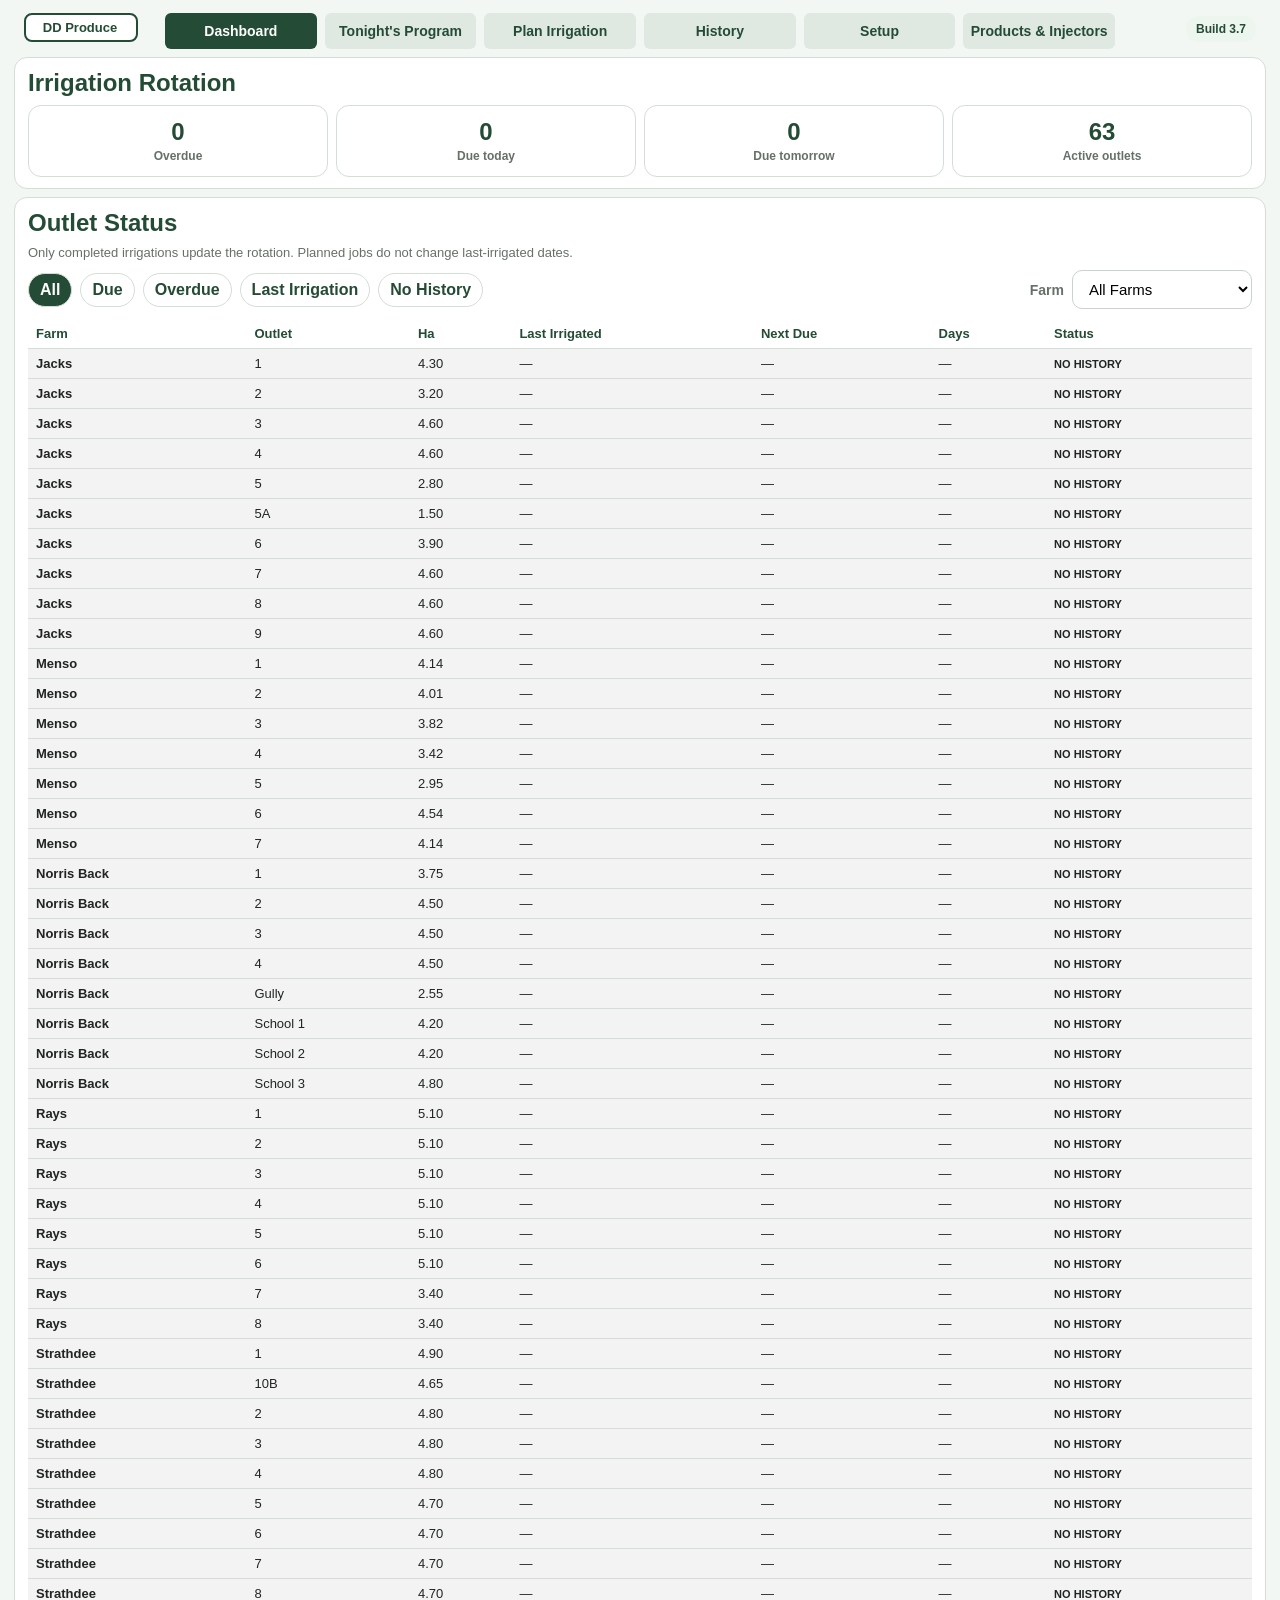
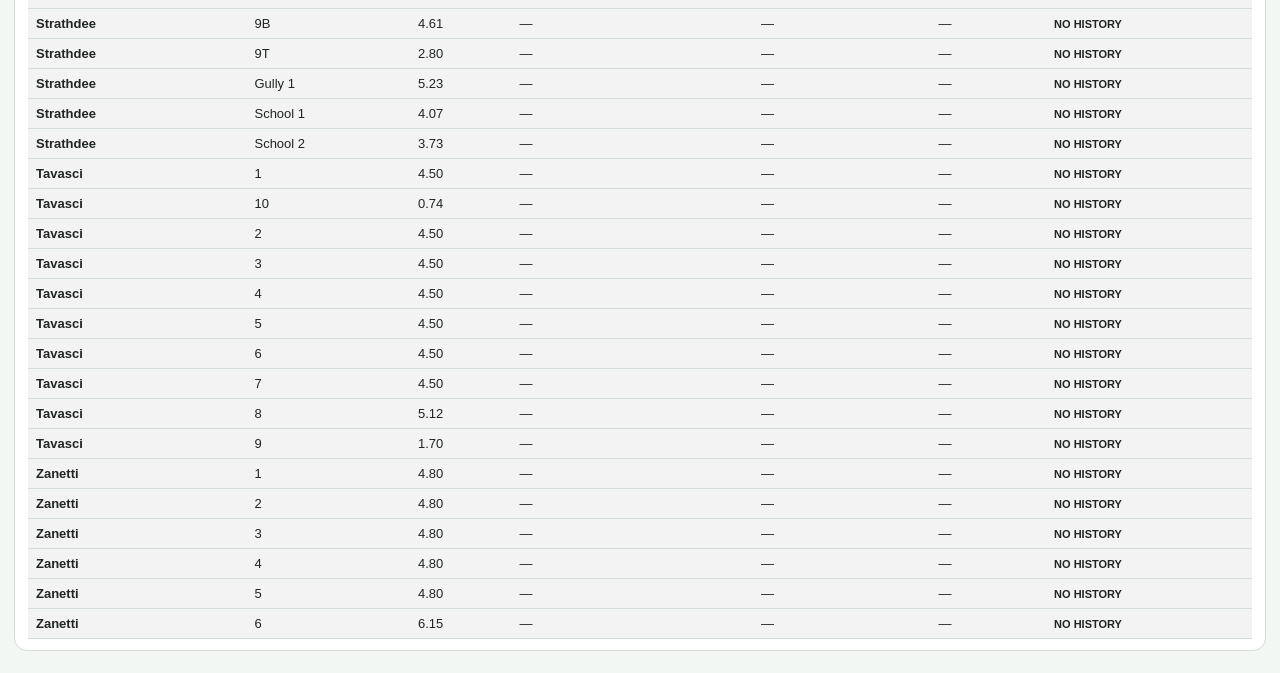
==== commit 4e9f000c: "Add files via upload" ====
--- a/index.html
+++ b/index.html
@@ -21,7 +21,7 @@
 <body>
 <div class="app">
 <section class="hero"><div class="heroBrand"><div class="brandLogoSlot" aria-label="DD Produce branding"><span>DD Produce</span></div><div class="heroCopy"><h1>Irrigation & Fertigation Planner</h1><p>Plan irrigation and fertigation, calculate whole-minute injector runtimes and linked preflows, prepare mixed fertilizer vats, then enter the program into AquaLink.</p></div></div><div class="headerTools"><div class="headerBuildBadge">Build 3.7</div></div><div class="status"><span id="network" class="pill on">● Online</span><span class="pill local">Plans and records save locally first</span></div></section>
-<nav class="tabs"><button class="active" data-page="dashboard">Dashboard</button><button data-page="tonight">Tonight's Program</button><button data-page="new">Plan Irrigation</button><button data-page="history">History</button><button data-page="setup">Setup</button></nav>
+<nav class="tabs"><button class="active" data-page="dashboard">Dashboard</button><button data-page="tonight">Tonight's Program</button><button data-page="new">Plan Irrigation</button><button data-page="history">History</button><button data-page="setup">Setup</button><span id="productsInjectorsBtn" class="productsInjectorsBtn navToolBtn" role="button" tabindex="0">Products &amp; Injectors</span></nav>
 
 <section id="dashboard" class="page active"><div class="card"><h2>Irrigation Rotation</h2><div id="stats" class="stats"></div></div><div class="card"><h2>Outlet Status</h2><div class="muted" style="margin-bottom:10px">Only completed irrigations update the rotation. Planned jobs do not change last-irrigated dates.</div><div class="statusFilterBar"><div class="statusFilters" id="statusFilters"><button data-filter="all" class="active">All</button><button data-filter="due">Due</button><button data-filter="overdue">Overdue</button><button data-filter="last">Last Irrigation</button><button data-filter="none">No History</button></div><div class="farmFilter"><label for="statusFarmFilter">Farm</label><select id="statusFarmFilter"><option value="all">All Farms</option></select></div></div><div class="compactWrap"><table class="compactTable"><thead id="statusHead"><tr><th>Farm</th><th>Outlet</th><th>Ha</th><th>Last Irrigated</th><th>Next Due</th><th>Days</th><th>Status</th></tr></thead><tbody id="statusBody"></tbody></table></div></div></section>
 
@@ -192,6 +192,23 @@
 });
 </script>
 
-
+<script>
+/* Integration Build 3.7 — Products & Injectors fitted beside Setup without overlap. */
+(function(){
+  const btn=document.getElementById('productsInjectorsBtn');
+  if(!btn) return;
+  btn.addEventListener('click', function(){
+    const frame=document.querySelector('.rapidPlannerFrame');
+    if(frame && frame.contentWindow){
+      frame.contentWindow.postMessage({type:'toggleRapidSetup'}, window.location.origin);
+    }
+  });
+  window.addEventListener('message', function(event){
+    if(event.origin!==window.location.origin || !event.data || event.data.type!=='rapidSetupState') return;
+    btn.classList.toggle('active', !!event.data.open);
+    btn.textContent=event.data.open?'Hide Products & Injectors':'Products & Injectors';
+  });
+})();
+</script>
 </body>
 </html>
--- a/styles.css
+++ b/styles.css
@@ -1238,3 +1238,17 @@
 @media(min-width:760px){.hero{padding-right:285px!important}}
 @media(max-width:759px){.headerTools{right:8px;top:7px;gap:5px}.productsInjectorsBtn{padding:6px 8px;font-size:11px}.headerTools .headerBuildBadge{padding:6px 7px;font-size:11px}.hero{padding-right:250px!important}}
 @media(max-width:520px){.headerTools .headerBuildBadge{display:none}.hero{padding-right:165px!important}.productsInjectorsBtn{font-size:10px}}
+
+
+/* Integration Build 3.7 — preserve Build 3.6 planner; fit both Setup controls cleanly. */
+@media (min-width:901px){
+  .tabs{grid-template-columns:repeat(6,minmax(120px,1fr))!important;max-width:950px!important}
+  .tabs .navToolBtn{display:flex;align-items:center;justify-content:center;border:0;border-radius:6px;padding:10px 8px;background:#dfe9e1;color:var(--g);font-weight:900;font-size:14px;cursor:pointer;white-space:nowrap}
+  .tabs .navToolBtn.active{background:var(--g);color:#fff}
+  .hero{padding-right:95px!important}
+  .headerTools{right:10px;top:8px}
+}
+@media (max-width:900px){
+  .tabs .navToolBtn{display:flex;align-items:center;justify-content:center;border:0;border-radius:12px;padding:12px 8px;background:#dfe9e1;color:var(--g);font-weight:900;font-size:15px;cursor:pointer}
+  .tabs .navToolBtn.active{background:var(--g);color:#fff}
+}
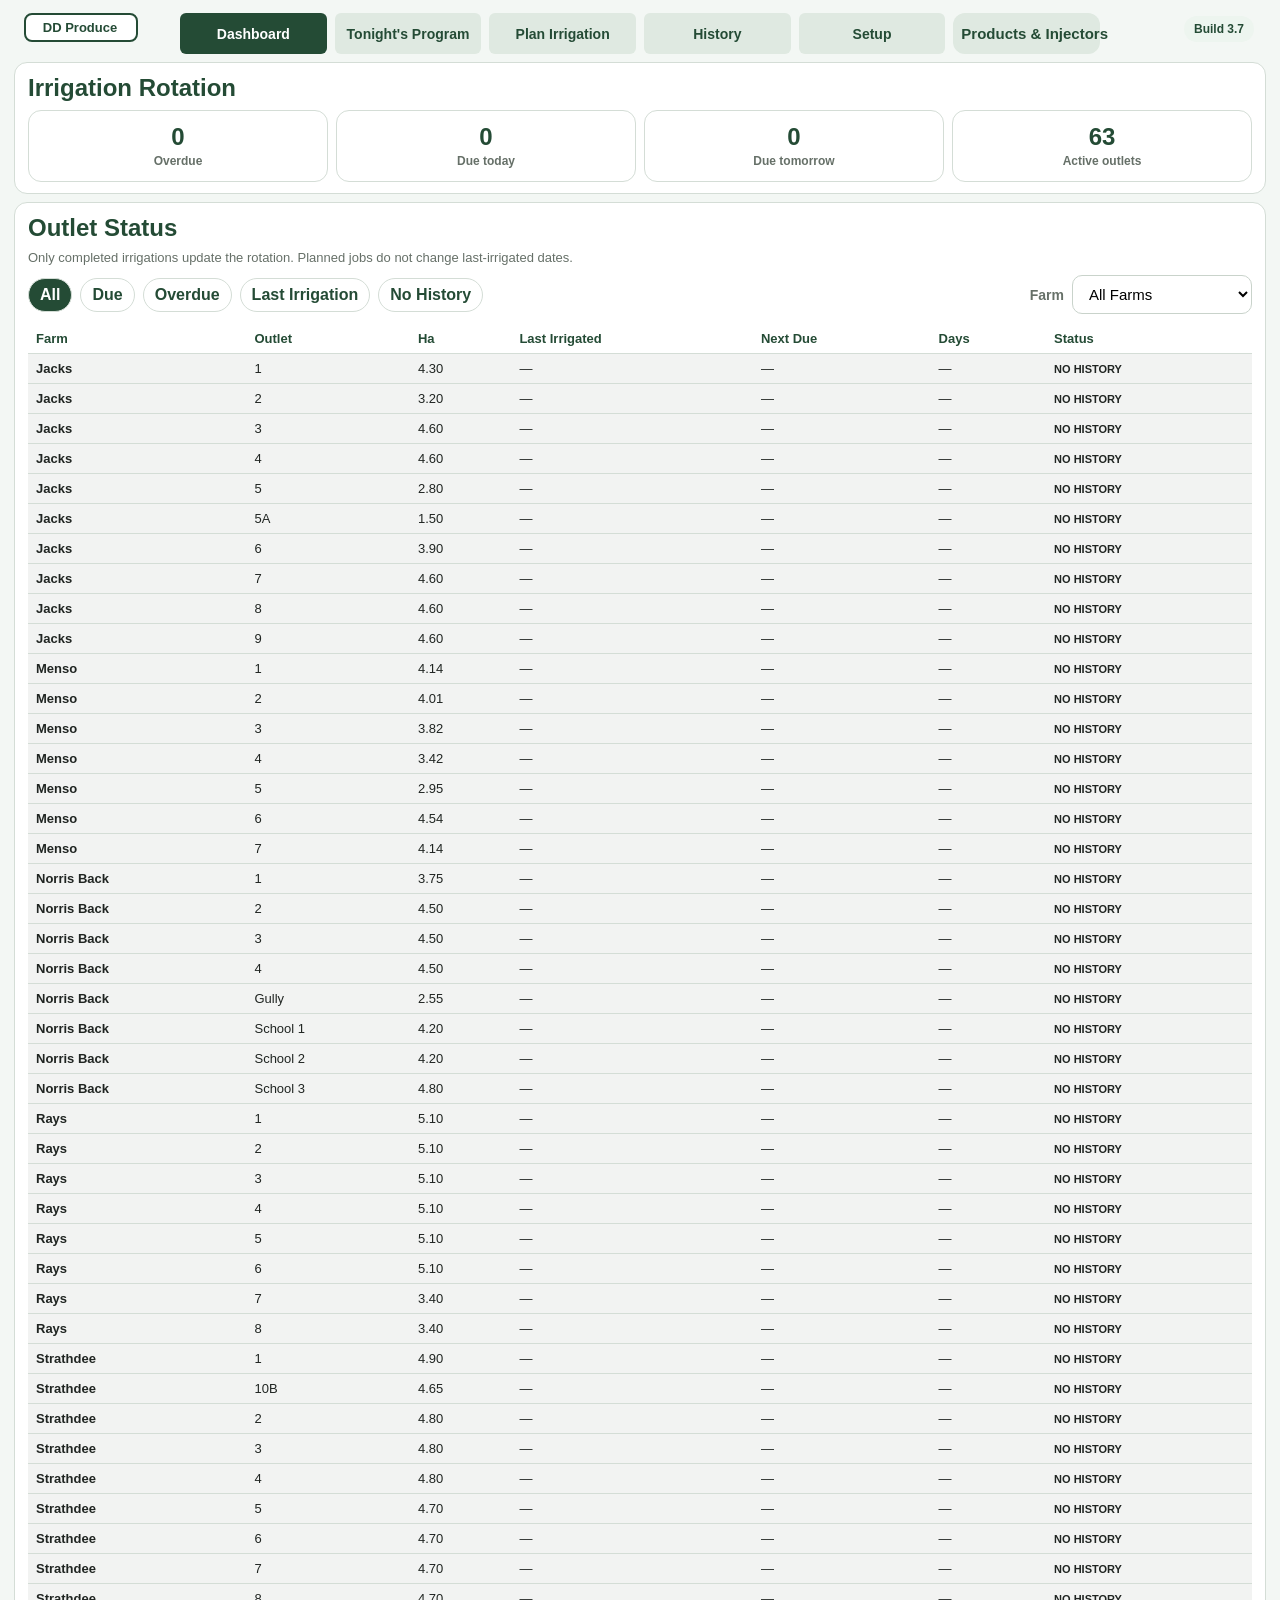
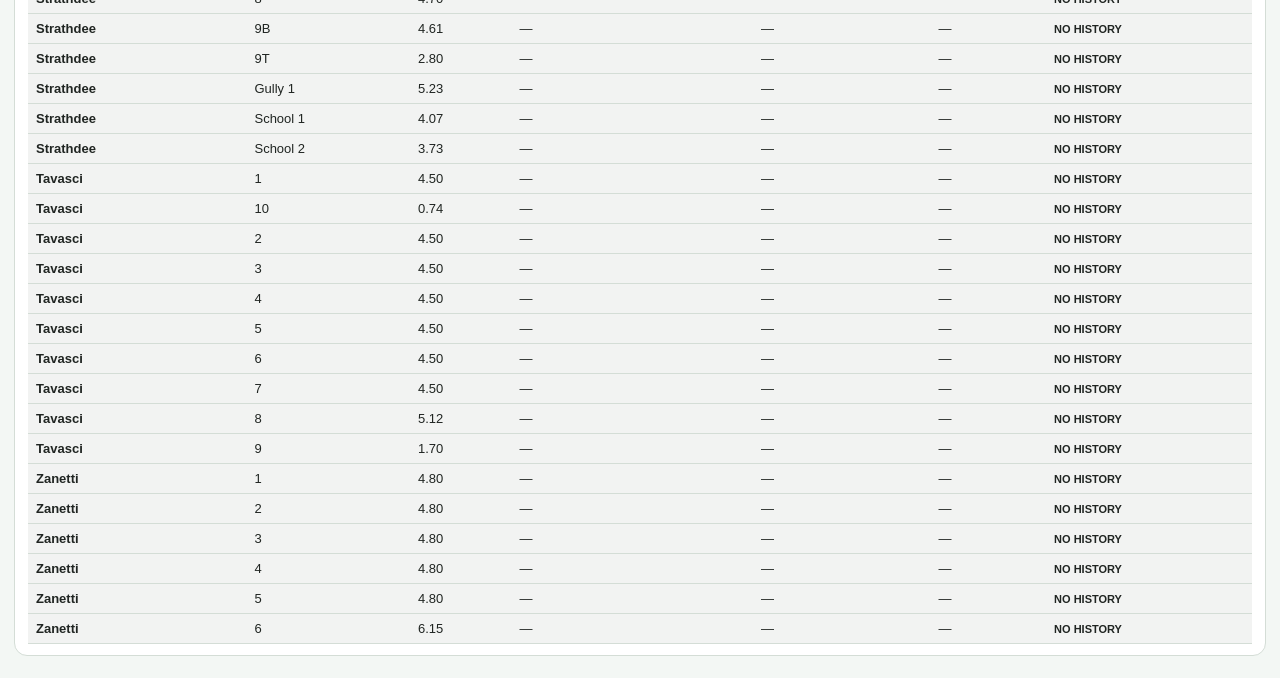
==== commit 40b3a0d8: "Add files via upload" ====
--- a/index.html
+++ b/index.html
@@ -20,8 +20,8 @@
 </head>
 <body>
 <div class="app">
-<section class="hero"><div class="heroBrand"><div class="brandLogoSlot" aria-label="DD Produce branding"><span>DD Produce</span></div><div class="heroCopy"><h1>Irrigation & Fertigation Planner</h1><p>Plan irrigation and fertigation, calculate whole-minute injector runtimes and linked preflows, prepare mixed fertilizer vats, then enter the program into AquaLink.</p></div></div><div class="headerTools"><div class="headerBuildBadge">Build 3.7</div></div><div class="status"><span id="network" class="pill on">● Online</span><span class="pill local">Plans and records save locally first</span></div></section>
-<nav class="tabs"><button class="active" data-page="dashboard">Dashboard</button><button data-page="tonight">Tonight's Program</button><button data-page="new">Plan Irrigation</button><button data-page="history">History</button><button data-page="setup">Setup</button><span id="productsInjectorsBtn" class="productsInjectorsBtn navToolBtn" role="button" tabindex="0">Products &amp; Injectors</span></nav>
+<section class="hero"><div class="heroBrand"><div class="brandLogoSlot" aria-label="DD Produce branding"><span>DD Produce</span></div><div class="heroCopy"><h1>Irrigation & Fertigation Planner</h1><p>Plan irrigation and fertigation, calculate whole-minute injector runtimes and linked preflows, prepare mixed fertilizer vats, then enter the program into AquaLink.</p></div></div><div class="headerBuildBadge">Build 3.7</div><div class="status"><span id="network" class="pill on">● Online</span><span class="pill local">Plans and records save locally first</span></div></section>
+<nav class="tabs"><button class="active" data-page="dashboard">Dashboard</button><button data-page="tonight">Tonight's Program</button><button data-page="new">Plan Irrigation</button><button data-page="history">History</button><button data-page="setup">Setup</button><button type="button" id="productsInjectorsBtn" class="productsInjectorsBtn">Products &amp; Injectors</button></nav>
 
 <section id="dashboard" class="page active"><div class="card"><h2>Irrigation Rotation</h2><div id="stats" class="stats"></div></div><div class="card"><h2>Outlet Status</h2><div class="muted" style="margin-bottom:10px">Only completed irrigations update the rotation. Planned jobs do not change last-irrigated dates.</div><div class="statusFilterBar"><div class="statusFilters" id="statusFilters"><button data-filter="all" class="active">All</button><button data-filter="due">Due</button><button data-filter="overdue">Overdue</button><button data-filter="last">Last Irrigation</button><button data-filter="none">No History</button></div><div class="farmFilter"><label for="statusFarmFilter">Farm</label><select id="statusFarmFilter"><option value="all">All Farms</option></select></div></div><div class="compactWrap"><table class="compactTable"><thead id="statusHead"><tr><th>Farm</th><th>Outlet</th><th>Ha</th><th>Last Irrigated</th><th>Next Due</th><th>Days</th><th>Status</th></tr></thead><tbody id="statusBody"></tbody></table></div></div></section>
 
@@ -193,7 +193,7 @@
 </script>
 
 <script>
-/* Integration Build 3.7 — Products & Injectors fitted beside Setup without overlap. */
+/* Integration Build 3.6 — compact Products & Injectors control in the app header. */
 (function(){
   const btn=document.getElementById('productsInjectorsBtn');
   if(!btn) return;
--- a/styles.css
+++ b/styles.css
@@ -1229,26 +1229,9 @@
 @media(max-width:900px){#planCards .planTop{grid-template-columns:95px minmax(220px,1fr) minmax(120px,.65fr) minmax(105px,.55fr)}}
 @media(max-width:700px){#planCards .planTop{grid-template-columns:90px 1fr}#planCards .planInjectTable{min-width:540px}}
 
-
-/* Integration Build 3.6 — top-right Products & Injectors control */
-.headerTools{position:absolute;right:10px;top:8px;display:flex;align-items:center;gap:8px;z-index:3}
-.headerTools .headerBuildBadge{position:static!important}
-.productsInjectorsBtn{border:1px solid #b8c9bd;border-radius:9px;background:#fff;color:#244b35;padding:7px 11px;font-size:12px;font-weight:850;white-space:nowrap}
-.productsInjectorsBtn.active{background:#244b35;color:#fff}
-@media(min-width:760px){.hero{padding-right:285px!important}}
-@media(max-width:759px){.headerTools{right:8px;top:7px;gap:5px}.productsInjectorsBtn{padding:6px 8px;font-size:11px}.headerTools .headerBuildBadge{padding:6px 7px;font-size:11px}.hero{padding-right:250px!important}}
-@media(max-width:520px){.headerTools .headerBuildBadge{display:none}.hero{padding-right:165px!important}.productsInjectorsBtn{font-size:10px}}
-
-
-/* Integration Build 3.7 — preserve Build 3.6 planner; fit both Setup controls cleanly. */
-@media (min-width:901px){
-  .tabs{grid-template-columns:repeat(6,minmax(120px,1fr))!important;max-width:950px!important}
-  .tabs .navToolBtn{display:flex;align-items:center;justify-content:center;border:0;border-radius:6px;padding:10px 8px;background:#dfe9e1;color:var(--g);font-weight:900;font-size:14px;cursor:pointer;white-space:nowrap}
-  .tabs .navToolBtn.active{background:var(--g);color:#fff}
-  .hero{padding-right:95px!important}
-  .headerTools{right:10px;top:8px}
-}
-@media (max-width:900px){
-  .tabs .navToolBtn{display:flex;align-items:center;justify-content:center;border:0;border-radius:12px;padding:12px 8px;background:#dfe9e1;color:var(--g);font-weight:900;font-size:15px;cursor:pointer}
-  .tabs .navToolBtn.active{background:var(--g);color:#fff}
-}
+/* Integration Build 3.7 — keep Setup and Products & Injectors as separate nav controls. */
+.tabs{grid-template-columns:repeat(6,minmax(0,1fr))!important;max-width:920px!important}
+.tabs .productsInjectorsBtn{border:0;border-radius:12px;padding:12px 8px;background:#dfe9e1;color:#244b35;font-weight:900;font-size:15px;white-space:nowrap}
+.tabs .productsInjectorsBtn.active{background:#244b35;color:#fff}
+@media(max-width:760px){.tabs{grid-template-columns:repeat(3,minmax(0,1fr))!important;transform:none!important;margin:0 0 8px!important}.tabs .productsInjectorsBtn{font-size:13px;padding:10px 6px}}
+@media(max-width:520px){.tabs{grid-template-columns:repeat(2,minmax(0,1fr))!important}}
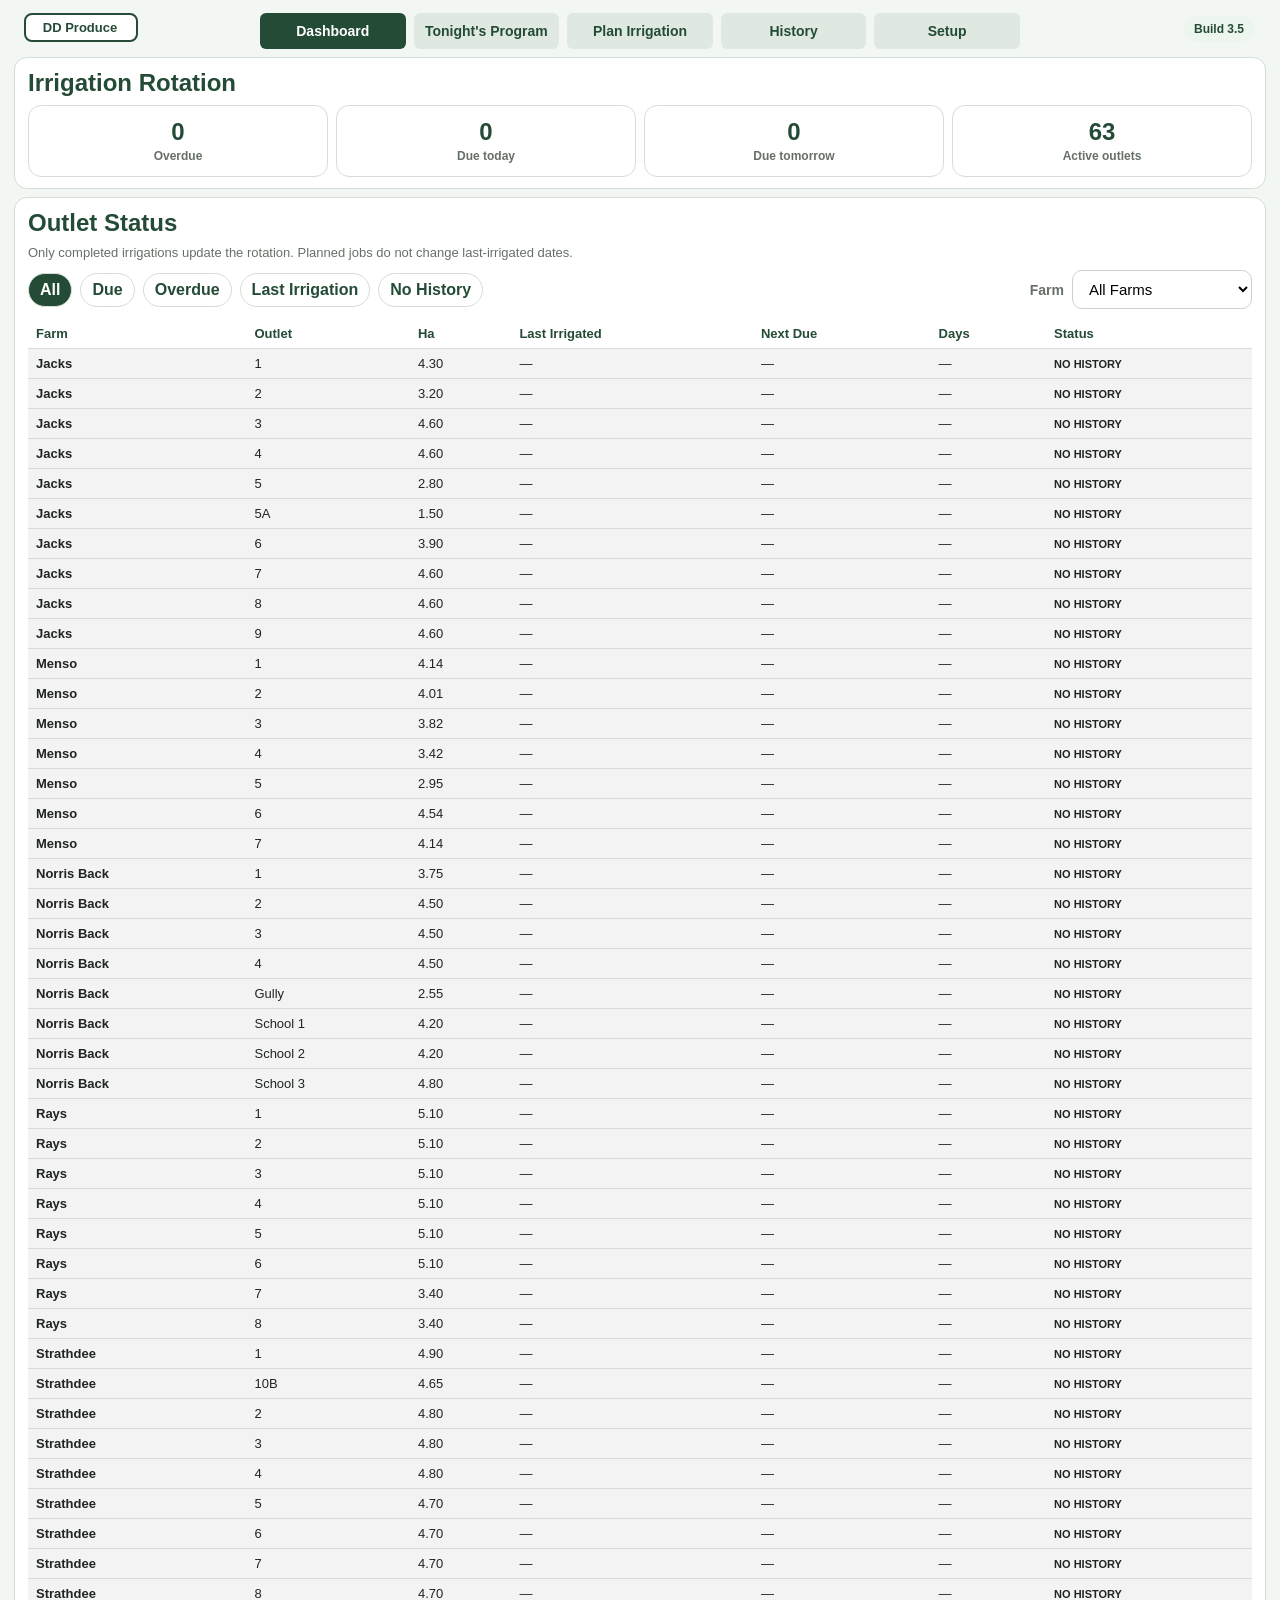
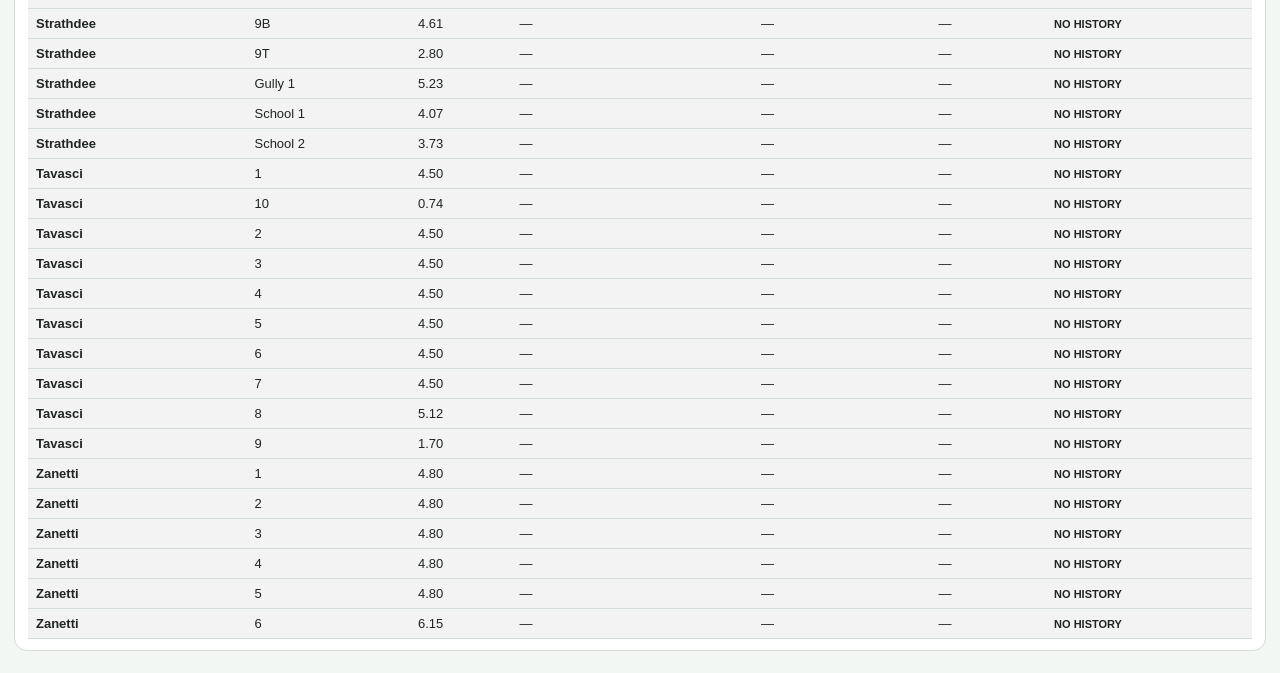
==== commit 8462a5e7: "Add files via upload" ====
--- a/index.html
+++ b/index.html
@@ -6,7 +6,7 @@
 <meta name="viewport" content="width=device-width,initial-scale=1,viewport-fit=cover">
 <meta name="theme-color" content="#244B35">
 <title>Irrigation & Fertigation Planner</title>
-<link rel="stylesheet" href="styles.css?v=3.7">
+<link rel="stylesheet" href="styles.css?v=3.5">
 
 
 <style id="rapidIntegrationBuild1">
@@ -20,8 +20,8 @@
 </head>
 <body>
 <div class="app">
-<section class="hero"><div class="heroBrand"><div class="brandLogoSlot" aria-label="DD Produce branding"><span>DD Produce</span></div><div class="heroCopy"><h1>Irrigation & Fertigation Planner</h1><p>Plan irrigation and fertigation, calculate whole-minute injector runtimes and linked preflows, prepare mixed fertilizer vats, then enter the program into AquaLink.</p></div></div><div class="headerBuildBadge">Build 3.7</div><div class="status"><span id="network" class="pill on">● Online</span><span class="pill local">Plans and records save locally first</span></div></section>
-<nav class="tabs"><button class="active" data-page="dashboard">Dashboard</button><button data-page="tonight">Tonight's Program</button><button data-page="new">Plan Irrigation</button><button data-page="history">History</button><button data-page="setup">Setup</button><button type="button" id="productsInjectorsBtn" class="productsInjectorsBtn">Products &amp; Injectors</button></nav>
+<section class="hero"><div class="heroBrand"><div class="brandLogoSlot" aria-label="DD Produce branding"><span>DD Produce</span></div><div class="heroCopy"><h1>Irrigation & Fertigation Planner</h1><p>Plan irrigation and fertigation, calculate whole-minute injector runtimes and linked preflows, prepare mixed fertilizer vats, then enter the program into AquaLink.</p></div></div><div class="headerBuildBadge">Build 3.5</div><div class="status"><span id="network" class="pill on">● Online</span><span class="pill local">Plans and records save locally first</span></div></section>
+<nav class="tabs"><button class="active" data-page="dashboard">Dashboard</button><button data-page="tonight">Tonight's Program</button><button data-page="new">Plan Irrigation</button><button data-page="history">History</button><button data-page="setup">Setup</button></nav>
 
 <section id="dashboard" class="page active"><div class="card"><h2>Irrigation Rotation</h2><div id="stats" class="stats"></div></div><div class="card"><h2>Outlet Status</h2><div class="muted" style="margin-bottom:10px">Only completed irrigations update the rotation. Planned jobs do not change last-irrigated dates.</div><div class="statusFilterBar"><div class="statusFilters" id="statusFilters"><button data-filter="all" class="active">All</button><button data-filter="due">Due</button><button data-filter="overdue">Overdue</button><button data-filter="last">Last Irrigation</button><button data-filter="none">No History</button></div><div class="farmFilter"><label for="statusFarmFilter">Farm</label><select id="statusFarmFilter"><option value="all">All Farms</option></select></div></div><div class="compactWrap"><table class="compactTable"><thead id="statusHead"><tr><th>Farm</th><th>Outlet</th><th>Ha</th><th>Last Irrigated</th><th>Next Due</th><th>Days</th><th>Status</th></tr></thead><tbody id="statusBody"></tbody></table></div></div></section>
 
@@ -35,7 +35,7 @@
 
 <section id="new" class="page rapidIntegrationPage">
 <div class="rapidIntegrationShell">
-  <iframe class="rapidPlannerFrame" src="quick-planner.html?v=3.7" title="Rapid Planner"></iframe>
+  <iframe class="rapidPlannerFrame" src="quick-planner.html?v=3.5" title="Rapid Planner"></iframe>
 </div>
 <div class="programBanner" id="programBanner">
   <div class="programTop">
@@ -191,24 +191,5 @@
   }
 });
 </script>
-
-<script>
-/* Integration Build 3.6 — compact Products & Injectors control in the app header. */
-(function(){
-  const btn=document.getElementById('productsInjectorsBtn');
-  if(!btn) return;
-  btn.addEventListener('click', function(){
-    const frame=document.querySelector('.rapidPlannerFrame');
-    if(frame && frame.contentWindow){
-      frame.contentWindow.postMessage({type:'toggleRapidSetup'}, window.location.origin);
-    }
-  });
-  window.addEventListener('message', function(event){
-    if(event.origin!==window.location.origin || !event.data || event.data.type!=='rapidSetupState') return;
-    btn.classList.toggle('active', !!event.data.open);
-    btn.textContent=event.data.open?'Hide Products & Injectors':'Products & Injectors';
-  });
-})();
-</script>
 </body>
 </html>
--- a/styles.css
+++ b/styles.css
@@ -1228,10 +1228,3 @@
 #planCards .batchTag{font-size:11px;padding:3px 7px}
 @media(max-width:900px){#planCards .planTop{grid-template-columns:95px minmax(220px,1fr) minmax(120px,.65fr) minmax(105px,.55fr)}}
 @media(max-width:700px){#planCards .planTop{grid-template-columns:90px 1fr}#planCards .planInjectTable{min-width:540px}}
-
-/* Integration Build 3.7 — keep Setup and Products & Injectors as separate nav controls. */
-.tabs{grid-template-columns:repeat(6,minmax(0,1fr))!important;max-width:920px!important}
-.tabs .productsInjectorsBtn{border:0;border-radius:12px;padding:12px 8px;background:#dfe9e1;color:#244b35;font-weight:900;font-size:15px;white-space:nowrap}
-.tabs .productsInjectorsBtn.active{background:#244b35;color:#fff}
-@media(max-width:760px){.tabs{grid-template-columns:repeat(3,minmax(0,1fr))!important;transform:none!important;margin:0 0 8px!important}.tabs .productsInjectorsBtn{font-size:13px;padding:10px 6px}}
-@media(max-width:520px){.tabs{grid-template-columns:repeat(2,minmax(0,1fr))!important}}
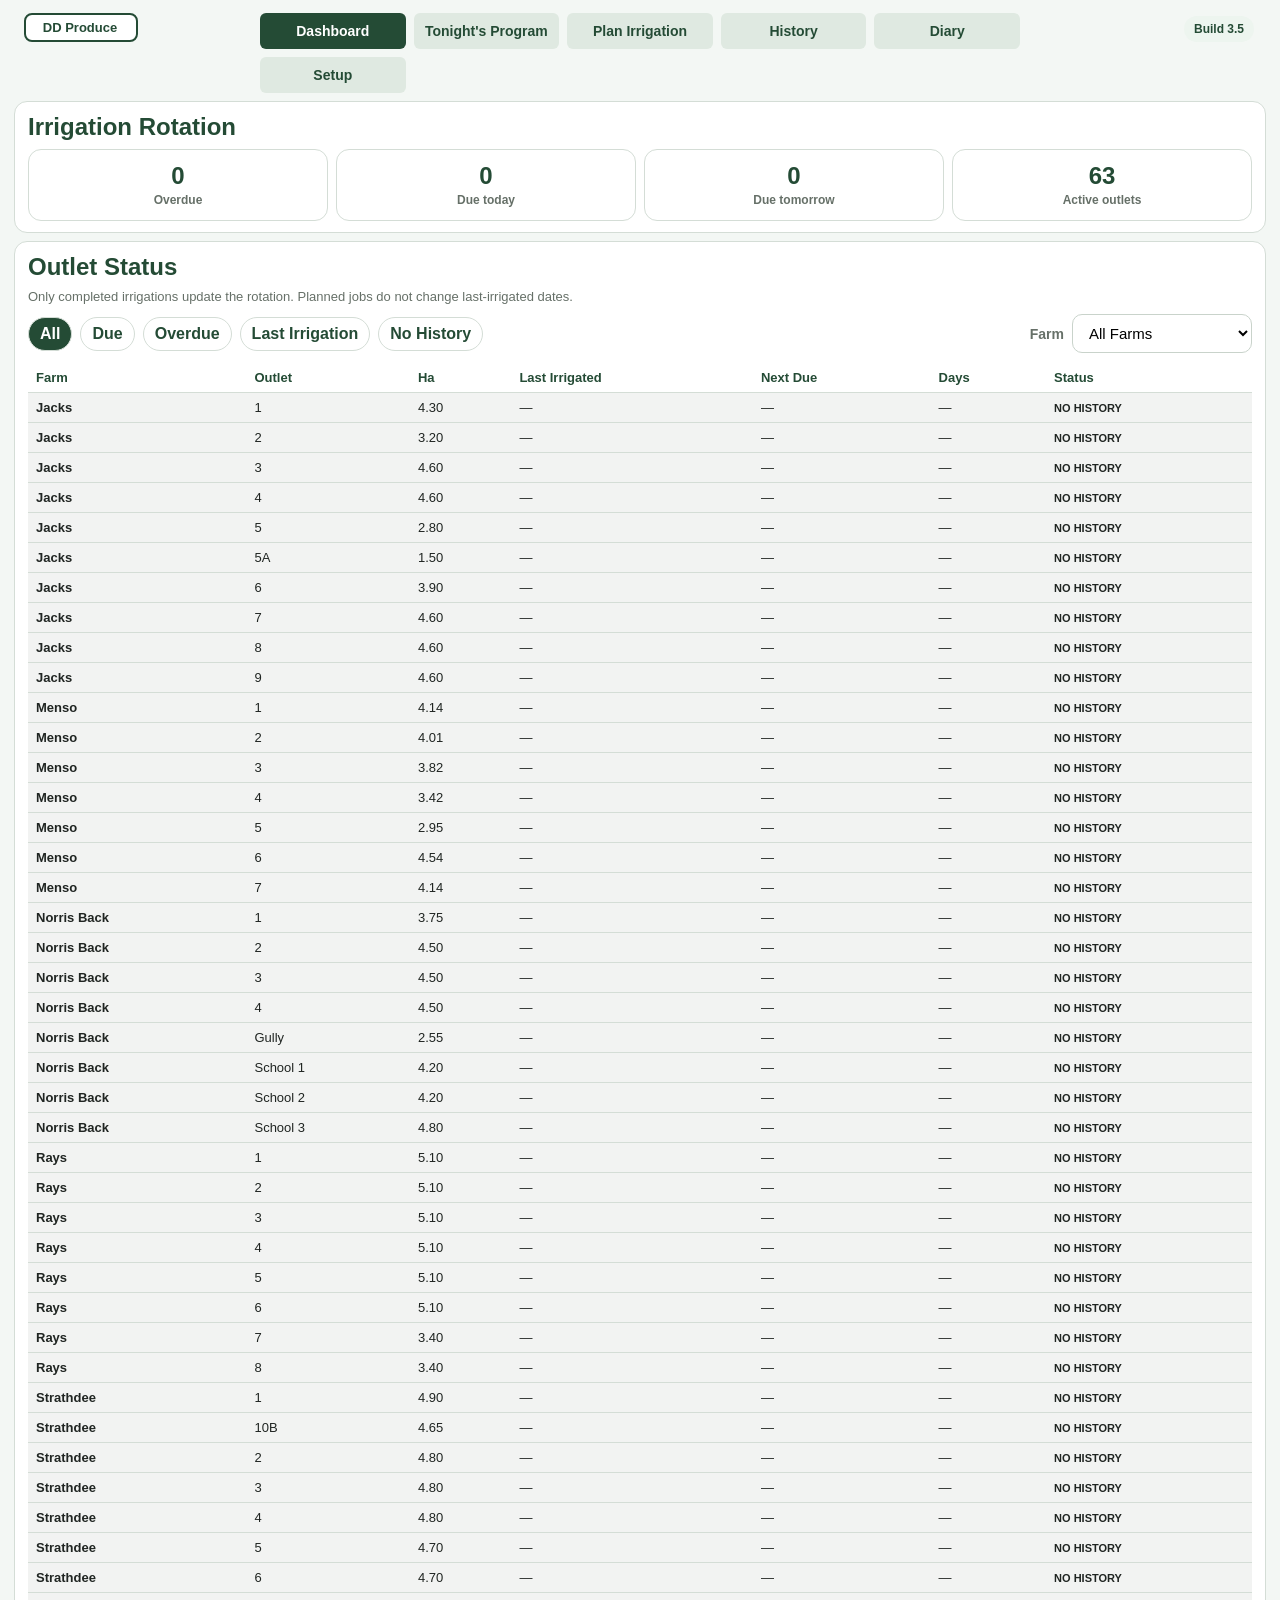
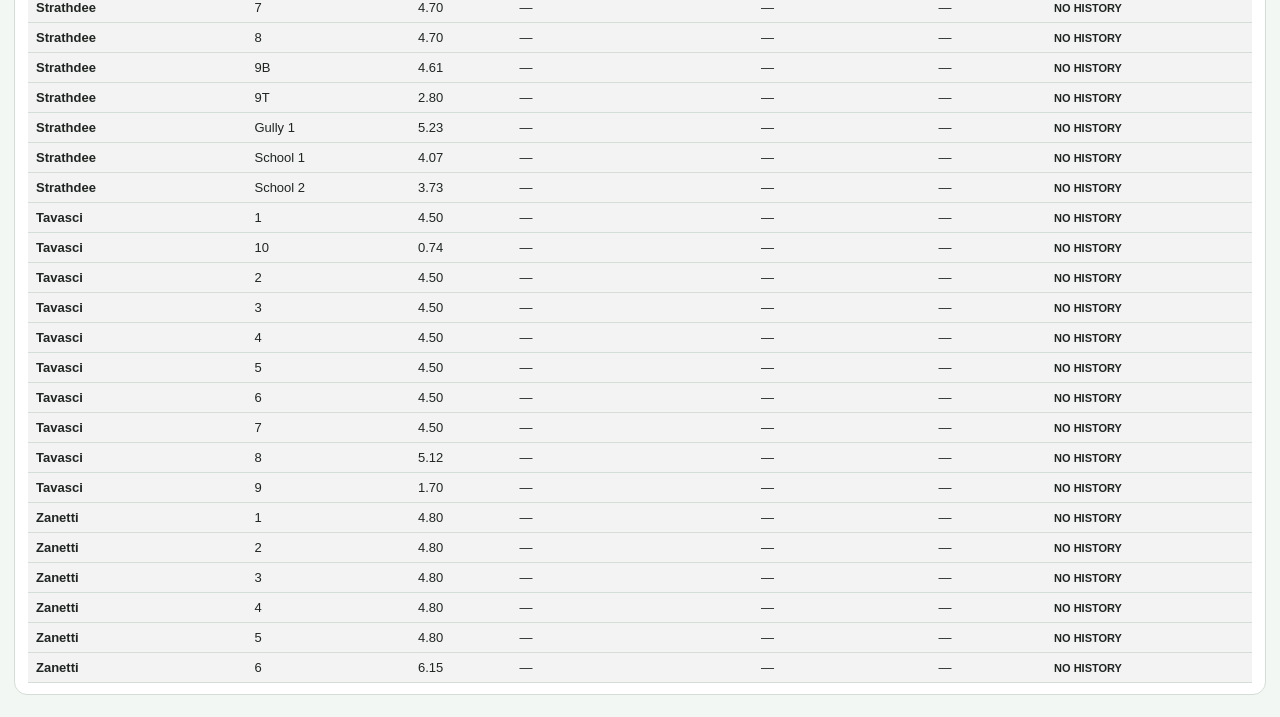
==== commit 35ee4e8d: "Add files via upload" ====
--- a/index.html
+++ b/index.html
@@ -21,7 +21,7 @@
 <body>
 <div class="app">
 <section class="hero"><div class="heroBrand"><div class="brandLogoSlot" aria-label="DD Produce branding"><span>DD Produce</span></div><div class="heroCopy"><h1>Irrigation & Fertigation Planner</h1><p>Plan irrigation and fertigation, calculate whole-minute injector runtimes and linked preflows, prepare mixed fertilizer vats, then enter the program into AquaLink.</p></div></div><div class="headerBuildBadge">Build 3.5</div><div class="status"><span id="network" class="pill on">● Online</span><span class="pill local">Plans and records save locally first</span></div></section>
-<nav class="tabs"><button class="active" data-page="dashboard">Dashboard</button><button data-page="tonight">Tonight's Program</button><button data-page="new">Plan Irrigation</button><button data-page="history">History</button><button data-page="setup">Setup</button></nav>
+<nav class="tabs"><button class="active" data-page="dashboard">Dashboard</button><button data-page="tonight">Tonight's Program</button><button data-page="new">Plan Irrigation</button><button data-page="history">History</button><button data-page="diary">Diary</button><button data-page="setup">Setup</button></nav>
 
 <section id="dashboard" class="page active"><div class="card"><h2>Irrigation Rotation</h2><div id="stats" class="stats"></div></div><div class="card"><h2>Outlet Status</h2><div class="muted" style="margin-bottom:10px">Only completed irrigations update the rotation. Planned jobs do not change last-irrigated dates.</div><div class="statusFilterBar"><div class="statusFilters" id="statusFilters"><button data-filter="all" class="active">All</button><button data-filter="due">Due</button><button data-filter="overdue">Overdue</button><button data-filter="last">Last Irrigation</button><button data-filter="none">No History</button></div><div class="farmFilter"><label for="statusFarmFilter">Farm</label><select id="statusFarmFilter"><option value="all">All Farms</option></select></div></div><div class="compactWrap"><table class="compactTable"><thead id="statusHead"><tr><th>Farm</th><th>Outlet</th><th>Ha</th><th>Last Irrigated</th><th>Next Due</th><th>Days</th><th>Status</th></tr></thead><tbody id="statusBody"></tbody></table></div></div></section>
 
@@ -71,8 +71,8 @@
   </div>
   <div id="preparedVatStatus" class="summary preparedVatCompact">No prepared vat selected.</div>
   <div id="vatPreparePanel" class="inlineVatMix hidden"><div class="inlineVatHead"><h3>Prepare Vat Mix</h3><div class="muted">Choose the product and every outlet this vat is being prepared for.</div></div>
-    <div class="vatPrepareGrid"><div><label>Mixed product</label><select id="mixProduct"></select></div><div><label id="mixRateLabel">Rate (kg/ha)</label><input id="mixRate" type="number" min="0" step="0.1" value="40"></div><div><label>Vat volume (L)</label><input id="mixVolume" type="number" min="1" step="1" value="1500"></div><div><label>Vat name</label><input id="mixBatchName" placeholder="Example: Jacks Calcium Nitrate Vat"></div><div><label>Injector</label><select id="mixInjector"></select></div></div>
-    <div class="vatOutletRow"><label>Outlets this vat is prepared for</label><div id="mixOutlets" class="mixOutlets"></div></div><div id="mixSummary" class="vatCalc"></div>
+    <div class="vatUseMode"><label>Vat use</label><select id="mixVatUse"><option value="tonight">Tonight only</option><option value="multi">Multi-night vat</option></select><div id="mixVatUseHelp" class="fieldHelp">Default: this vat is for tonight's program only.</div></div><div class="vatPrepareGrid"><div><label>Mixed product</label><select id="mixProduct"></select></div><div><label id="mixRateLabel">Rate (kg/ha)</label><input id="mixRate" type="number" min="0" step="0.1" value="40"></div><div><label>Vat volume (L)</label><input id="mixVolume" type="number" min="1" step="1" value="1500"></div><div><label>Vat name</label><input id="mixBatchName" placeholder="Example: Jacks Calcium Nitrate Vat"></div><div><label>Injector</label><select id="mixInjector"></select></div></div>
+    <div class="vatOutletRow"><div class="vatOutletHeader"><div><label id="mixOutletLabel">Outlets this vat is prepared for</label><div id="mixOutletHelp" class="fieldHelp">Choose exactly which outlets will receive fertilizer from this vat.</div></div><div id="mixOutletCount" class="vatOutletCount">0 outlets selected</div></div><div id="mixOutlets" class="mixOutlets"></div></div><div id="mixSummary" class="vatCalc"></div>
     <div class="btns"><button type="button" id="applyMixToShift" class="primary">Prepare This Vat</button></div>
   </div>
 </div>
@@ -97,6 +97,8 @@
   <div class="currentNightHead"><div><h2>Current Night Program</h2><div class="muted" id="currentNightMeta">Start a program to build tonight’s job list.</div></div><div class="currentNightProgramActions"><button type="button" id="cancelProgramBottom" class="secondary">Cancel Whole Program</button><button type="button" id="saveNightProgramBottom" class="primary">Finish &amp; Save Whole Program</button></div></div>
   <div id="currentNightProgramList" class="currentNightProgramList"><div class="empty">No jobs added yet.</div></div>
 </div></section>
+
+<section id="diary" class="page"><div class="card diaryCard"><div class="diaryHead"><div><h2>Irrigation & Fertigation Diary</h2><div class="muted">Weekly diary generated from completed irrigation history.</div></div><div class="diaryControls"><label>Week containing <input id="diaryDate" type="date"></label><button id="diaryPrev" class="secondary">← Previous week</button><button id="diaryNext" class="secondary">Next week →</button><button id="copyDiary" class="secondary">Copy Diary</button><button id="printDiary" class="primary">Print / PDF</button></div></div><div id="diaryWeek" class="diaryWeek"></div></div></section>
 
 <section id="history" class="page"><div class="card">
 <div class="historyHeader"><div><h2>Completed Irrigation History</h2><div class="muted">Filter the records you need, then tap Details for pumps and fertigation information.</div></div></div>
@@ -163,6 +165,7 @@
 <script src="planning.js?v=build12"></script>
 <script src="app-ui.js?v=build12"></script>
 <script src="app-init.js?v=build12"></script>
+<script src="diary.js?v=test1"></script>
 
 <!-- UI Branding Polish — Pass 1 -->
 
--- a/styles.css
+++ b/styles.css
@@ -1228,3 +1228,8 @@
 #planCards .batchTag{font-size:11px;padding:3px 7px}
 @media(max-width:900px){#planCards .planTop{grid-template-columns:95px minmax(220px,1fr) minmax(120px,.65fr) minmax(105px,.55fr)}}
 @media(max-width:700px){#planCards .planTop{grid-template-columns:90px 1fr}#planCards .planInjectTable{min-width:540px}}
+
+.vatUseMode{margin:8px 0 10px;max-width:360px}.vatUseMode select{width:100%}
+
+/* Diary View Test 1 */
+.diaryHead{display:flex;justify-content:space-between;gap:16px;align-items:flex-start}.diaryControls{display:flex;gap:8px;align-items:end;flex-wrap:wrap}.diaryControls label{font-size:12px;font-weight:700}.diaryControls input{display:block;margin-top:4px}.diaryWeek{margin-top:16px;border-top:2px solid #244b35}.diaryDay{display:grid;grid-template-columns:145px 1fr;border-bottom:1px solid #cfd8d2;min-height:78px}.diaryDayTitle{padding:12px 14px;background:#f3f7f4;border-right:1px solid #cfd8d2}.diaryDayTitle strong{display:block;color:#244b35;font-size:18px}.diaryDayTitle span{font-size:12px;color:#68766e}.diaryEntries{padding:8px 14px}.diaryEntry{display:grid;grid-template-columns:minmax(170px,1.1fr) 110px 2fr;gap:14px;padding:7px 0;border-bottom:1px dashed #dfe5e1;align-items:start}.diaryEntry:last-child{border-bottom:0}.diaryFarm{font-weight:800}.diaryHours{font-weight:700;white-space:nowrap}.diaryProducts{font-size:14px}.diaryEmpty{color:#879189;padding:10px 0;font-style:italic}@media(max-width:760px){.diaryHead{display:block}.diaryControls{margin-top:12px}.diaryDay{grid-template-columns:105px 1fr}.diaryEntry{grid-template-columns:1fr}.diaryHours{white-space:normal}}@media print{body *{visibility:hidden}.diaryCard,.diaryCard *{visibility:visible}.diaryCard{position:absolute;left:0;top:0;width:100%;border:0}.diaryControls{display:none!important}}
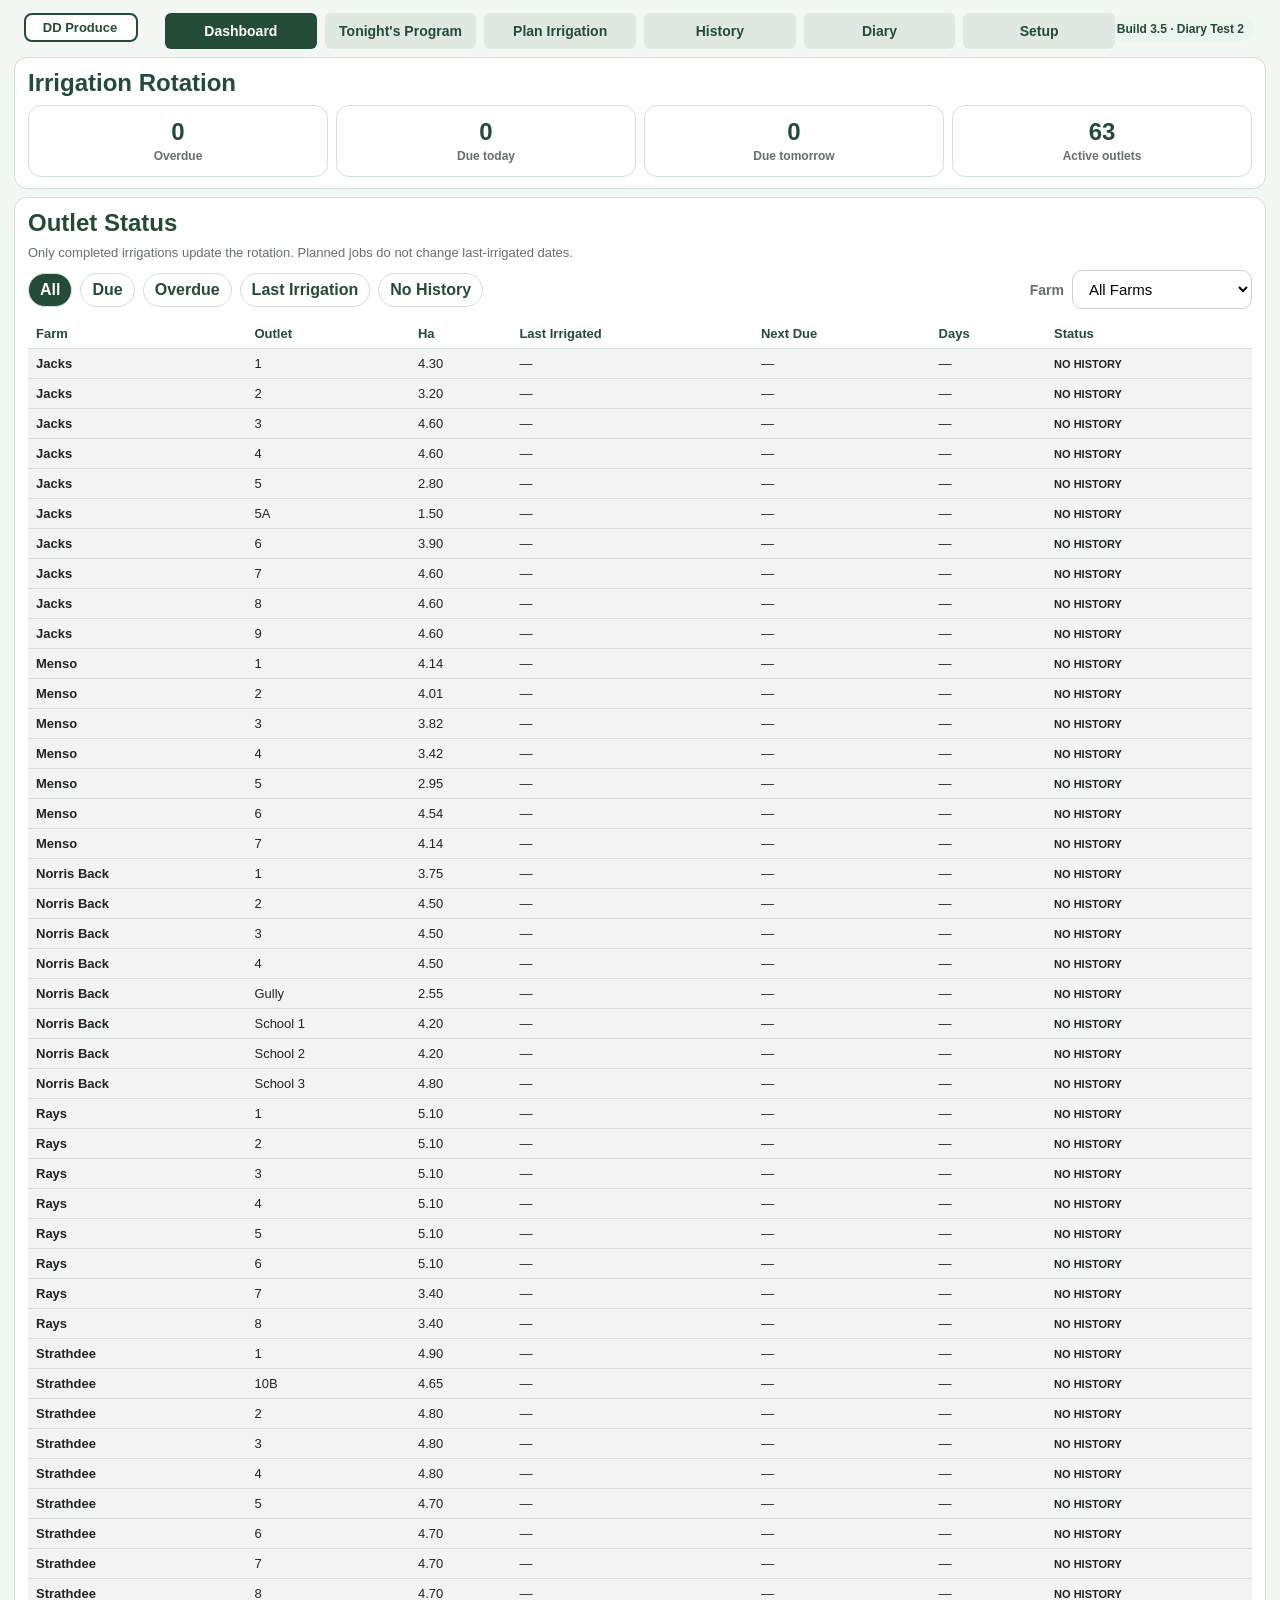
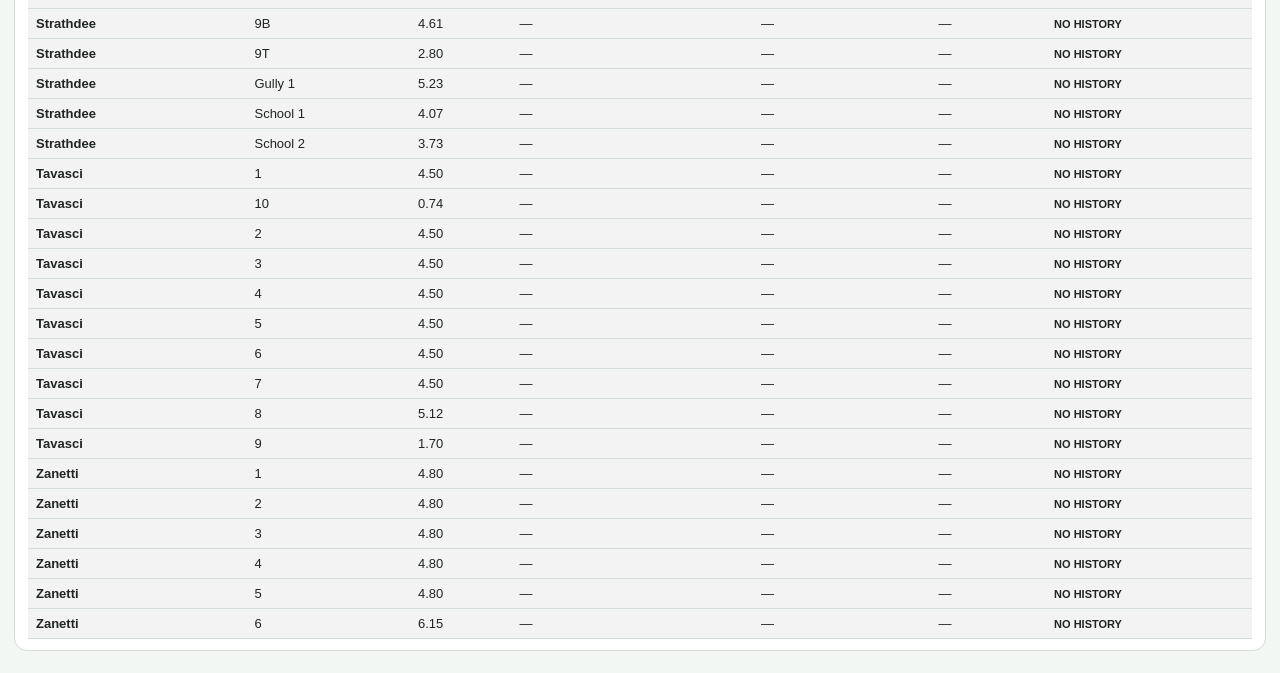
==== commit 520e9c4f: "Add files via upload" ====
--- a/index.html
+++ b/index.html
@@ -20,7 +20,7 @@
 </head>
 <body>
 <div class="app">
-<section class="hero"><div class="heroBrand"><div class="brandLogoSlot" aria-label="DD Produce branding"><span>DD Produce</span></div><div class="heroCopy"><h1>Irrigation & Fertigation Planner</h1><p>Plan irrigation and fertigation, calculate whole-minute injector runtimes and linked preflows, prepare mixed fertilizer vats, then enter the program into AquaLink.</p></div></div><div class="headerBuildBadge">Build 3.5</div><div class="status"><span id="network" class="pill on">● Online</span><span class="pill local">Plans and records save locally first</span></div></section>
+<section class="hero"><div class="heroBrand"><div class="brandLogoSlot" aria-label="DD Produce branding"><span>DD Produce</span></div><div class="heroCopy"><h1>Irrigation & Fertigation Planner</h1><p>Plan irrigation and fertigation, calculate whole-minute injector runtimes and linked preflows, prepare mixed fertilizer vats, then enter the program into AquaLink.</p></div></div><div class="headerBuildBadge">Build 3.5 · Diary Test 2</div><div class="status"><span id="network" class="pill on">● Online</span><span class="pill local">Plans and records save locally first</span></div></section>
 <nav class="tabs"><button class="active" data-page="dashboard">Dashboard</button><button data-page="tonight">Tonight's Program</button><button data-page="new">Plan Irrigation</button><button data-page="history">History</button><button data-page="diary">Diary</button><button data-page="setup">Setup</button></nav>
 
 <section id="dashboard" class="page active"><div class="card"><h2>Irrigation Rotation</h2><div id="stats" class="stats"></div></div><div class="card"><h2>Outlet Status</h2><div class="muted" style="margin-bottom:10px">Only completed irrigations update the rotation. Planned jobs do not change last-irrigated dates.</div><div class="statusFilterBar"><div class="statusFilters" id="statusFilters"><button data-filter="all" class="active">All</button><button data-filter="due">Due</button><button data-filter="overdue">Overdue</button><button data-filter="last">Last Irrigation</button><button data-filter="none">No History</button></div><div class="farmFilter"><label for="statusFarmFilter">Farm</label><select id="statusFarmFilter"><option value="all">All Farms</option></select></div></div><div class="compactWrap"><table class="compactTable"><thead id="statusHead"><tr><th>Farm</th><th>Outlet</th><th>Ha</th><th>Last Irrigated</th><th>Next Due</th><th>Days</th><th>Status</th></tr></thead><tbody id="statusBody"></tbody></table></div></div></section>
@@ -98,7 +98,7 @@
   <div id="currentNightProgramList" class="currentNightProgramList"><div class="empty">No jobs added yet.</div></div>
 </div></section>
 
-<section id="diary" class="page"><div class="card diaryCard"><div class="diaryHead"><div><h2>Irrigation & Fertigation Diary</h2><div class="muted">Weekly diary generated from completed irrigation history.</div></div><div class="diaryControls"><label>Week containing <input id="diaryDate" type="date"></label><button id="diaryPrev" class="secondary">← Previous week</button><button id="diaryNext" class="secondary">Next week →</button><button id="copyDiary" class="secondary">Copy Diary</button><button id="printDiary" class="primary">Print / PDF</button></div></div><div id="diaryWeek" class="diaryWeek"></div></div></section>
+<section id="diary" class="page"><div class="card diaryCard"><div class="diaryHead"><div><h2>Irrigation & Fertigation Diary</h2><div class="muted">Weekly forward plan from saved Night Programs. Completed jobs remain visible as a record.</div></div><div class="diaryControls"><label>Week containing <input id="diaryDate" type="date"></label><button id="diaryPrev" class="secondary">← Previous week</button><button id="diaryNext" class="secondary">Next week →</button><button id="copyDiary" class="secondary">Copy Diary</button><button id="printDiary" class="primary">Print / PDF</button></div></div><div id="diaryWeek" class="diaryWeek"></div></div></section>
 
 <section id="history" class="page"><div class="card">
 <div class="historyHeader"><div><h2>Completed Irrigation History</h2><div class="muted">Filter the records you need, then tap Details for pumps and fertigation information.</div></div></div>
@@ -165,7 +165,7 @@
 <script src="planning.js?v=build12"></script>
 <script src="app-ui.js?v=build12"></script>
 <script src="app-init.js?v=build12"></script>
-<script src="diary.js?v=test1"></script>
+<script src="diary.js?v=test2"></script>
 
 <!-- UI Branding Polish — Pass 1 -->
 
--- a/styles.css
+++ b/styles.css
@@ -1233,3 +1233,8 @@
 
 /* Diary View Test 1 */
 .diaryHead{display:flex;justify-content:space-between;gap:16px;align-items:flex-start}.diaryControls{display:flex;gap:8px;align-items:end;flex-wrap:wrap}.diaryControls label{font-size:12px;font-weight:700}.diaryControls input{display:block;margin-top:4px}.diaryWeek{margin-top:16px;border-top:2px solid #244b35}.diaryDay{display:grid;grid-template-columns:145px 1fr;border-bottom:1px solid #cfd8d2;min-height:78px}.diaryDayTitle{padding:12px 14px;background:#f3f7f4;border-right:1px solid #cfd8d2}.diaryDayTitle strong{display:block;color:#244b35;font-size:18px}.diaryDayTitle span{font-size:12px;color:#68766e}.diaryEntries{padding:8px 14px}.diaryEntry{display:grid;grid-template-columns:minmax(170px,1.1fr) 110px 2fr;gap:14px;padding:7px 0;border-bottom:1px dashed #dfe5e1;align-items:start}.diaryEntry:last-child{border-bottom:0}.diaryFarm{font-weight:800}.diaryHours{font-weight:700;white-space:nowrap}.diaryProducts{font-size:14px}.diaryEmpty{color:#879189;padding:10px 0;font-style:italic}@media(max-width:760px){.diaryHead{display:block}.diaryControls{margin-top:12px}.diaryDay{grid-template-columns:105px 1fr}.diaryEntry{grid-template-columns:1fr}.diaryHours{white-space:normal}}@media print{body *{visibility:hidden}.diaryCard,.diaryCard *{visibility:visible}.diaryCard{position:absolute;left:0;top:0;width:100%;border:0}.diaryControls{display:none!important}}
+
+/* Diary Plan Test 2 */
+.tabs{grid-template-columns:repeat(6,minmax(105px,1fr))!important;max-width:950px!important}
+.diaryStatus{display:inline-block;margin-left:8px;padding:2px 7px;border-radius:999px;font-size:11px;font-weight:800;vertical-align:1px}.diaryStatus.planned{background:#fff3c7;color:#725b00}.diaryStatus.completed{background:#dcefe1;color:#245238}
+@media(max-width:760px){.tabs{grid-template-columns:repeat(3,1fr)!important}.diaryStatus{margin-left:0;margin-top:4px}}
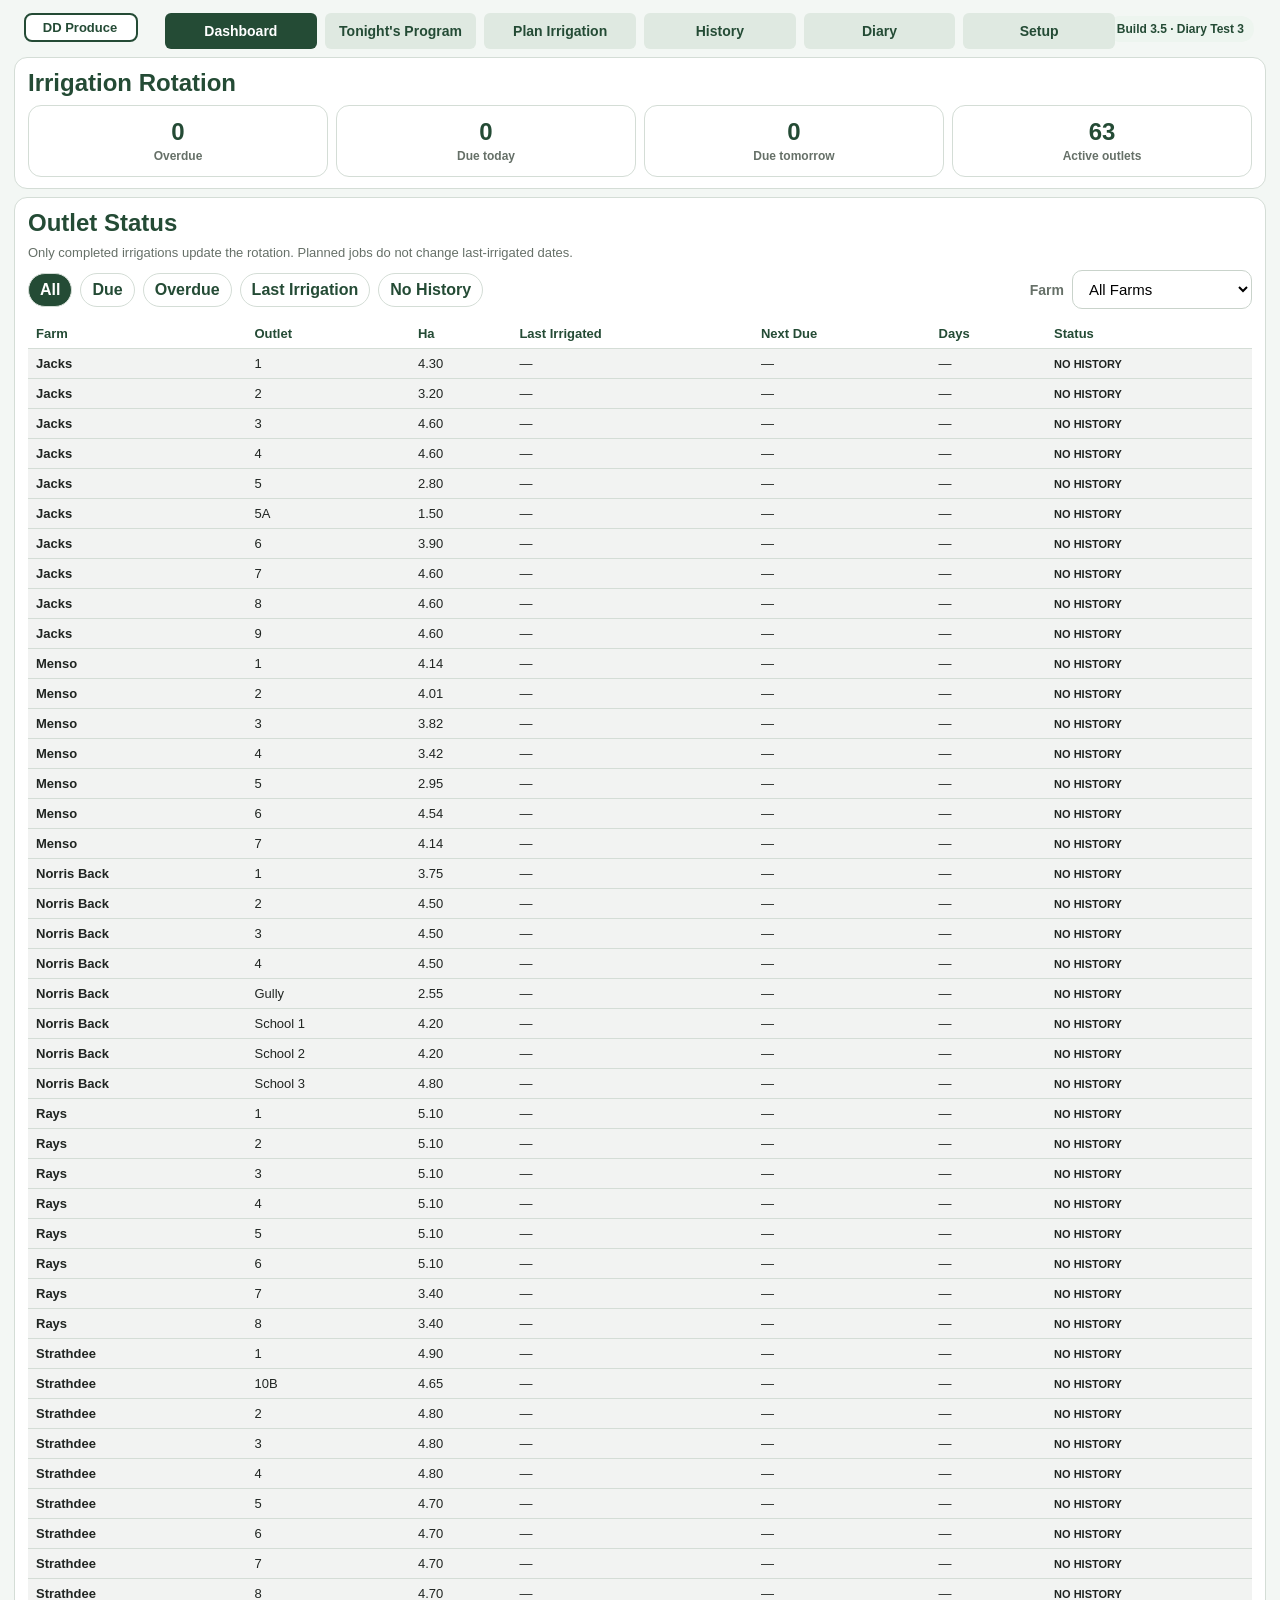
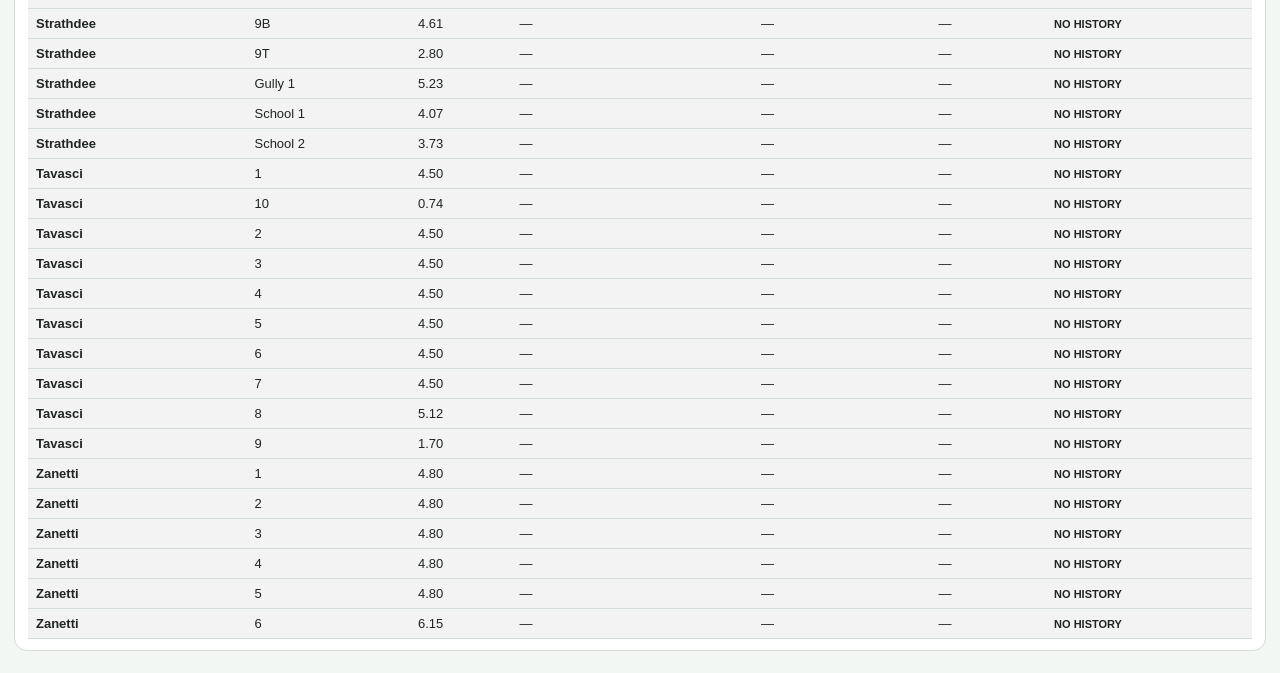
==== commit 37e6c06f: "Add files via upload" ====
--- a/index.html
+++ b/index.html
@@ -20,7 +20,7 @@
 </head>
 <body>
 <div class="app">
-<section class="hero"><div class="heroBrand"><div class="brandLogoSlot" aria-label="DD Produce branding"><span>DD Produce</span></div><div class="heroCopy"><h1>Irrigation & Fertigation Planner</h1><p>Plan irrigation and fertigation, calculate whole-minute injector runtimes and linked preflows, prepare mixed fertilizer vats, then enter the program into AquaLink.</p></div></div><div class="headerBuildBadge">Build 3.5 · Diary Test 2</div><div class="status"><span id="network" class="pill on">● Online</span><span class="pill local">Plans and records save locally first</span></div></section>
+<section class="hero"><div class="heroBrand"><div class="brandLogoSlot" aria-label="DD Produce branding"><span>DD Produce</span></div><div class="heroCopy"><h1>Irrigation & Fertigation Planner</h1><p>Plan irrigation and fertigation, calculate whole-minute injector runtimes and linked preflows, prepare mixed fertilizer vats, then enter the program into AquaLink.</p></div></div><div class="headerBuildBadge">Build 3.5 · Diary Test 3</div><div class="status"><span id="network" class="pill on">● Online</span><span class="pill local">Plans and records save locally first</span></div></section>
 <nav class="tabs"><button class="active" data-page="dashboard">Dashboard</button><button data-page="tonight">Tonight's Program</button><button data-page="new">Plan Irrigation</button><button data-page="history">History</button><button data-page="diary">Diary</button><button data-page="setup">Setup</button></nav>
 
 <section id="dashboard" class="page active"><div class="card"><h2>Irrigation Rotation</h2><div id="stats" class="stats"></div></div><div class="card"><h2>Outlet Status</h2><div class="muted" style="margin-bottom:10px">Only completed irrigations update the rotation. Planned jobs do not change last-irrigated dates.</div><div class="statusFilterBar"><div class="statusFilters" id="statusFilters"><button data-filter="all" class="active">All</button><button data-filter="due">Due</button><button data-filter="overdue">Overdue</button><button data-filter="last">Last Irrigation</button><button data-filter="none">No History</button></div><div class="farmFilter"><label for="statusFarmFilter">Farm</label><select id="statusFarmFilter"><option value="all">All Farms</option></select></div></div><div class="compactWrap"><table class="compactTable"><thead id="statusHead"><tr><th>Farm</th><th>Outlet</th><th>Ha</th><th>Last Irrigated</th><th>Next Due</th><th>Days</th><th>Status</th></tr></thead><tbody id="statusBody"></tbody></table></div></div></section>
@@ -165,7 +165,7 @@
 <script src="planning.js?v=build12"></script>
 <script src="app-ui.js?v=build12"></script>
 <script src="app-init.js?v=build12"></script>
-<script src="diary.js?v=test2"></script>
+<script src="diary.js?v=test3"></script>
 
 <!-- UI Branding Polish — Pass 1 -->
 
